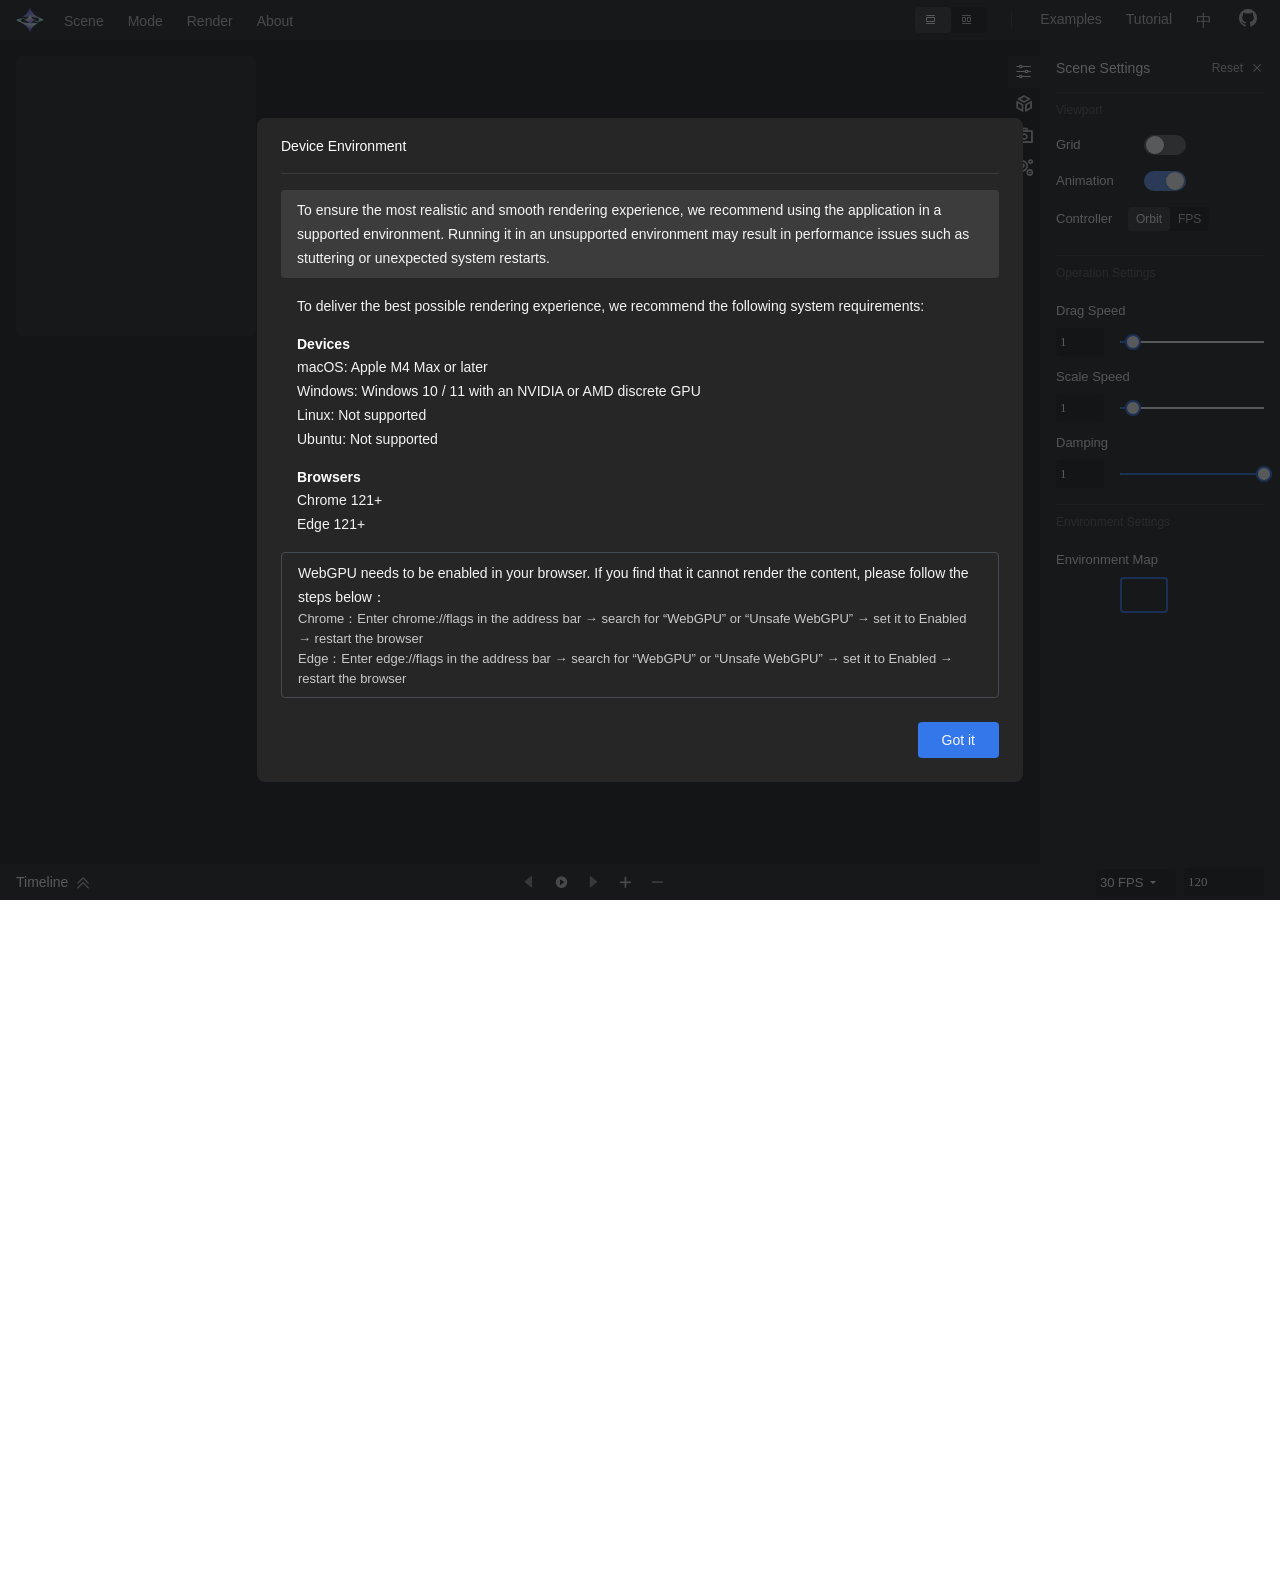
==== docs/index.html @ 37a25904 "260428,代码上传" ====
<!DOCTYPE html>
<html lang="en" style="font-size:16px;">

<head>
    <meta charset="UTF-8">
    <meta name="viewport" content="width=device-width, initial-scale=1.0">
    <title>Visionary</title>
    <!-- Bootstrap CSS -->
    <!-- <link href="https://cdn.jsdelivr.net/npm/bootstrap@5.3.0/dist/css/bootstrap.min.css" rel="stylesheet"> -->
    <link href="./libs/bootstrap/bootstrap.min.css" rel="stylesheet">

    <!-- 自定义主题样式 -->

    <!-- 响应式布局样式 -->
    <!-- 模态框样式 -->
    <!-- 示例场景视频样式 -->
    <link rel="stylesheet" href="./styles/demoview.css">
    <!-- 图标字体 -->
    <!-- <link rel="stylesheet" href="/fonts/icons.css"> -->
  <script type="module" crossorigin src="./assets/main-soQrGwt-.js"></script>
  <link rel="modulepreload" crossorigin href="./assets/main-BiEj8QvL.js">
  <link rel="modulepreload" crossorigin href="./assets/vendor-i18next-Lgj2Bm8L.js">
  <link rel="modulepreload" crossorigin href="./assets/vendor-i18next-browser-languagedetector-OJKzRF51.js">
  <link rel="modulepreload" crossorigin href="./assets/vendor--simonwep-pickr-B0ADQR8N.js">
  <link rel="modulepreload" crossorigin href="./assets/vendor-jszip-C9JMEnB-.js">
  <link rel="modulepreload" crossorigin href="./assets/three-DK2m896m.js">
  <link rel="modulepreload" crossorigin href="./assets/vendor-onnxruntime-web-DpEzweEQ.js">
  <link rel="modulepreload" crossorigin href="./assets/vendor-gl-matrix-Bfae2N03.js">
  <link rel="modulepreload" crossorigin href="./assets/vendor-fflate-BJlM68iN.js">
  <link rel="modulepreload" crossorigin href="./assets/vendor-mp4-muxer-DaZBAdSD.js">
  <link rel="modulepreload" crossorigin href="./assets/visionary-core-FnjL8dgd.js">
  <link rel="modulepreload" crossorigin href="./assets/visionary-controllers-DXduVblJ.js">
  <link rel="modulepreload" crossorigin href="./assets/ui-controls-C27tNExv.js">
  <link rel="stylesheet" crossorigin href="./assets/main-Bc1Bk7qH.css">
  <link rel="stylesheet" crossorigin href="./assets/ui-controls-Z1EZlXmG.css">
  <link rel="stylesheet" crossorigin href="./assets/vendor--simonwep-pickr-BWwpMGpr.css">
</head>

<!-- Google tag (gtag.js) -->
<script async src="https://www.googletagmanager.com/gtag/js?id=G-CPRQ43V3Q8"></script>
<script>
    window.dataLayer = window.dataLayer || [];
    function gtag() { dataLayer.push(arguments); }
    gtag('js', new Date());

    gtag('config', 'G-CPRQ43V3Q8');
</script>

<body>
    <div id="visionaryEditorContainer">
        <div class="app-container-wrapper">
            <div class="app-container" id="mainAppContainer">
                <!-- 工具栏 -->
                <div class="toolbar">
                    <div class="toolbar-left">
                        <div class="toolbar-brand">
                            <a href="#" class="homepage-link">
                                <img src="data:image/svg+xml,%3csvg%20width='28'%20height='28'%20viewBox='0%200%2028%2028'%20fill='none'%20xmlns='http://www.w3.org/2000/svg'%3e%3cg%20clip-path='url(%23clip0_380_3463)'%3e%3cmask%20id='mask0_380_3463'%20style='mask-type:alpha'%20maskUnits='userSpaceOnUse'%20x='7'%20y='13'%20width='14'%20height='8'%3e%3crect%20x='7.38965'%20y='13.8922'%20width='13.23'%20height='6.615'%20fill='%23D9D9D9'/%3e%3c/mask%3e%3cg%20mask='url(%23mask0_380_3463)'%3e%3cpath%20d='M7.38977%2013.8919C11.043%2013.8919%2014.0045%2010.9303%2014.0047%207.2771C14.0047%2010.9303%2016.9664%2013.8919%2020.6196%2013.892C16.9663%2013.892%2014.0046%2016.8536%2014.0046%2020.507C14.0046%2016.8536%2011.043%2013.8921%207.38965%2013.8921L7.38977%2013.8919Z'%20fill='url(%23paint0_linear_380_3463)'/%3e%3c/g%3e%3cpath%20d='M13.9945%201.03918C13.9942%201.0421%2013.5746%204.4808%2010.1559%207.89955C8.46531%209.59013%206.59007%2010.7266%205.12598%2011.4439C7.05143%2011.0422%209.54949%2010.7995%2012.2793%2010.7995C18.3682%2010.7995%2023.3042%2012.0061%2023.3043%2013.4945C23.3043%2014.9166%2018.7982%2016.0813%2013.0858%2016.1822C13.3861%2016.1859%2013.6891%2016.188%2013.9943%2016.188C21.4364%2016.188%2027.4694%2015.091%2027.4694%2013.7379C27.4693%2013.1961%2026.4518%2012.8604%2024.8638%2012.2898C23.2134%2011.6967%2020.493%2010.5596%2017.833%207.89955C14.4174%204.48399%2013.9957%201.04851%2013.9945%201.03918Z'%20fill='url(%23paint1_linear_380_3463)'/%3e%3cpath%20d='M14.0042%2026.9599C14.0046%2026.957%2014.4241%2023.5183%2017.8428%2020.0996C19.5334%2018.409%2021.4087%2017.2726%2022.8728%2016.5552C20.9473%2016.9569%2018.4492%2017.1996%2015.7194%2017.1996C9.63057%2017.1997%204.69453%2015.993%204.69444%2014.5046C4.69448%2013.0825%209.20052%2011.9179%2014.9129%2011.8169C14.6127%2011.8133%2014.3097%2011.8112%2014.0044%2011.8112C6.56237%2011.8112%200.529303%2012.9081%200.529297%2014.2612C0.529462%2014.803%201.54559%2015.1425%203.13494%2015.7093C4.82635%2016.3126%207.50574%2017.4396%2010.1658%2020.0996C13.5813%2023.5151%2014.0031%2026.9506%2014.0042%2026.9599Z'%20fill='url(%23paint2_linear_380_3463)'/%3e%3cmask%20id='mask1_380_3463'%20style='mask-type:alpha'%20maskUnits='userSpaceOnUse'%20x='7'%20y='7'%20width='14'%20height='7'%3e%3crect%20x='7.38965'%20y='7.27704'%20width='13.23'%20height='6.615'%20fill='%23D9D9D9'/%3e%3c/mask%3e%3cg%20mask='url(%23mask1_380_3463)'%3e%3cpath%20d='M7.38977%2013.8918C11.043%2013.8918%2014.0045%2010.9303%2014.0047%207.27704C14.0047%2010.9303%2016.9664%2013.8918%2020.6196%2013.8919C16.9663%2013.8919%2014.0046%2016.8536%2014.0046%2020.5069C14.0046%2016.8536%2011.043%2013.892%207.38965%2013.8921L7.38977%2013.8918Z'%20fill='url(%23paint3_linear_380_3463)'/%3e%3c/g%3e%3c/g%3e%3cdefs%3e%3clinearGradient%20id='paint0_linear_380_3463'%20x1='11.4258'%20y1='8.55091'%20x2='14.1232'%20y2='17.474'%20gradientUnits='userSpaceOnUse'%3e%3cstop%20stop-color='%23D7FFFA'/%3e%3cstop%20offset='0.4'%20stop-color='white'/%3e%3cstop%20offset='1'%20stop-color='%23796BFF'/%3e%3c/linearGradient%3e%3clinearGradient%20id='paint1_linear_380_3463'%20x1='22.458'%20y1='19.4833'%20x2='11.0246'%20y2='4.72494'%20gradientUnits='userSpaceOnUse'%3e%3cstop%20offset='0.0317757'%20stop-color='%2346FFE9'/%3e%3cstop%20offset='0.23459'%20stop-color='%23D7FFFA'/%3e%3cstop%20offset='1'%20stop-color='%23796BFF'/%3e%3c/linearGradient%3e%3clinearGradient%20id='paint2_linear_380_3463'%20x1='16.3332'%20y1='12.3666'%20x2='14.1748'%20y2='23.625'%20gradientUnits='userSpaceOnUse'%3e%3cstop%20offset='0.0317757'%20stop-color='%2346FFE9'/%3e%3cstop%20offset='0.511254'%20stop-color='%23D7FFFA'/%3e%3cstop%20offset='1'%20stop-color='%23796BFF'/%3e%3c/linearGradient%3e%3clinearGradient%20id='paint3_linear_380_3463'%20x1='11.4258'%20y1='8.55085'%20x2='14.1232'%20y2='17.4739'%20gradientUnits='userSpaceOnUse'%3e%3cstop%20stop-color='%23D7FFFA'/%3e%3cstop%20offset='0.4'%20stop-color='white'/%3e%3cstop%20offset='1'%20stop-color='%23796BFF'/%3e%3c/linearGradient%3e%3cclipPath%20id='clip0_380_3463'%3e%3crect%20width='28'%20height='28'%20fill='white'/%3e%3c/clipPath%3e%3c/defs%3e%3c/svg%3e" alt="Visionary Editor" class="toolbar-logo">
                            </a>
                        </div>
                        <div class="toolbar-nav" id="toolbar-nav-tools"></div>
                    </div>
                    <div class="toolbar-right">
                        <!-- <div id="langController"></div> -->
                        <div id="viewWindowController"></div>
                        <div class="toolbar-nav" id="toolbar-right-nav-tools"></div>
                    </div>
                </div>


                <!-- 主内容区域 -->
                <div class="main-content">
                    <!-- 左侧主容器 -->
                    <div class="main-container">
                        <div class="main-container-body" id="mainViewContainer"></div>
                    </div>

                    <!-- 右侧工具容器 -->
                    <div class="tool-container active" id="rightPanelToolsBar">
                        <div class="tool-container-body" id="rightPanelTools"></div>
                    </div>
                </div>


                <div class="main-footer" id="mainFooterContainer">
                    <div id="timelinePanelTools"></div>
                </div>
            </div>
        </div>

        <!-- 主题切换器容器 -->
        <div class="theme-switcher">
            <div id="themeSelector" style="display: none;"></div>
        </div>


        <!-- 图片设置模态框 -->
        <div class="vision-modal-overlay" id="imgSettingsModal">
            <div class="vision-modal-dialog vision-img-modal-dialog">
                <div class="vision-modal-content">
                    <div class="vision-modal-header">
                        <h5 class="vision-modal-title" data-i18n="modal.imageSettings.title">图像设置</h5>
                    </div>
                    <div class="vision-modal-body">
                        <div class="vision-img-settings-content">
                            <div class="vision-img-settings-item vision-form-value-item">
                                <label class="vision-img-settings-label"
                                    data-i18n="modal.imageSettings.resolution">分辨率</label>
                                <div class="vision-img-resolution-inputs">
                                    <div class="numeric-inputui-container panel-setting-item flex-direction-column">
                                        <div class="numeric-input-controls">
                                            <div class="numeric-input-container">
                                                <input class="form-control" type="number" id="imgResolutionWidth"
                                                    min="1" value="1920" placeholder="">
                                            </div>
                                        </div>
                                    </div>
                                    <div class="vision-img-resolution-separator">×</div>
                                    <div class="numeric-inputui-container panel-setting-item flex-direction-column">
                                        <div class="numeric-input-controls">
                                            <div class="numeric-input-container">
                                                <input class="form-control" type="number" id="imgResolutionHeight"
                                                    min="1" value="1080" placeholder="">
                                            </div>
                                        </div>
                                    </div>
                                </div>
                            </div>
                            <div class="vision-img-settings-item vision-form-value-item" id="imgSettingsViewWindow">
                                <label class="vision-img-settings-label"
                                    data-i18n="modal.imageSettings.viewWindow">视窗设置</label>
                                <div class="vision-img-resolution-inputs">
                                    <div class="vision-img-view-option-item" data-value="left">
                                        <div class="vision-img-view-option-radio">
                                            <div class="vision-img-view-radio-circle"></div>
                                        </div>
                                        <span class="vision-img-view-option-label"
                                            data-i18n="modal.imageSettings.left">左</span>
                                    </div>
                                    <div class="vision-img-view-option-item" data-value="right">
                                        <div class="vision-img-view-option-radio">
                                            <div class="vision-img-view-radio-circle"></div>
                                        </div>
                                        <span class="vision-img-view-option-label">右</span>
                                    </div>
                                </div>
                            </div>
                            <div
                                class="vision-img-settings-item vision-form-value-item vision-switch-container panel-setting-item vision-switch-md vision-switch-primary vision-switch-label-left">
                                <div class="vision-twoline-settings-label">
                                    <div class="vision-twoline-settings-title"
                                        data-i18n="modal.imageSettings.enableLineDrawing">
                                        启用风格化</div>
                                    <div class="vision-twoline-settings-subtitle"
                                        data-i18n="modal.imageSettings.lineDrawing">线描</div>
                                </div>

                                <div class="vision-switch-wrapper panel-setting-item-content">
                                    <input class="vision-switch-input" type="checkbox" id="image-linedrawing-control">
                                    <div class="vision-switch">
                                        <div class="vision-switch-slider">
                                            <div class="vision-switch-thumb"></div>
                                        </div>
                                    </div>
                                </div>
                            </div>
                        </div>
                    </div>
                    <div class="vision-modal-footer">
                        <button type="button" class="vision-btn vision-btn-cancel" id="imgSettingsCancel"
                            data-i18n="buttons.cancel">取消</button>
                        <button type="button" class="vision-btn vision-btn-confirm tracking-button"
                            data-event-category="click" data-event-label="exportImage" id="imgSettingsConfirm"
                            data-i18n="buttons.confirm">确定</button>
                    </div>
                </div>
            </div>
        </div>

        <!-- 视频设置模态框 -->
        <div class="vision-modal-overlay" id="videoSettingsModal">
            <div class="vision-modal-dialog vision-video-modal-dialog">
                <div class="vision-modal-content vision-video-modal-content">
                    <div class="vision-modal-header">
                        <h5 class="vision-modal-title" data-i18n="modal.videoSettings.title">视频设置</h5>
                    </div>
                    <div class="vision-modal-body">
                        <div class="vision-video-settings-content">
                            <div class="vision-video-settings-item vision-form-value-item">
                                <label class="vision-video-settings-label"
                                    data-i18n="modal.videoSettings.resolution">分辨率</label>
                                <div class="vision-video-select-wrapper">
                                    <div class="vision-select-container">
                                        <div class="dropdown w100">
                                            <button
                                                class="btn btn-secondary dropdown-toggle vision-dropdown-toggle w100"
                                                type="button" id="videoResolutionButton" data-bs-toggle="dropdown"
                                                aria-expanded="false">1920 x 1080
                                            </button>
                                            <ul class="dropdown-menu vision-dropdown-menu w100"
                                                id="videoResolutionListDom" aria-labelledby="videoResolutionButton">
                                                <li><a class="dropdown-item vision-dropdown-item" href="#"
                                                        data-value="value960">960 x 540</a></li>
                                                <li><a class="dropdown-item vision-dropdown-item" href="#"
                                                        data-value="value1280">1280 x 720</a></li>
                                                <li><a class="dropdown-item vision-dropdown-item active" href="#"
                                                        data-value="value1920">1920 x 1080</a></li>
                                                <li><a class="dropdown-item vision-dropdown-item" href="#"
                                                        data-value="value2560">2560 x 1440</a></li>
                                                <li><a class="dropdown-item vision-dropdown-item" href="#"
                                                        data-value="value3840">3840 x 2160</a></li>
                                            </ul>
                                        </div>
                                    </div>
                                </div>

                            </div>
                            <div class="vision-video-settings-item vision-form-value-item">
                                <label class="vision-video-settings-label"
                                    data-i18n="modal.videoSettings.bitrate">比特率</label>
                                <div class="vision-video-select-wrapper">
                                    <div class="vision-select-container">
                                        <div class="dropdown w100">
                                            <button
                                                class="btn btn-secondary dropdown-toggle vision-dropdown-toggle w100"
                                                type="button" id="videoBitrateButton" data-bs-toggle="dropdown"
                                                aria-expanded="false" data-i18n="modal.videoSettings.high">高
                                            </button>
                                            <ul class="dropdown-menu vision-dropdown-menu w100" id="videoBitrateListDom"
                                                aria-labelledby="videoBitrateButton">
                                                <li><a class="dropdown-item vision-dropdown-item active" href="#"
                                                        data-value="high" data-i18n="modal.videoSettings.high">高</a>
                                                </li>
                                                <li><a class="dropdown-item vision-dropdown-item" href="#"
                                                        data-value="medium" data-i18n="modal.videoSettings.medium">中</a>
                                                </li>
                                                <li><a class="dropdown-item vision-dropdown-item" href="#"
                                                        data-value="low" data-i18n="modal.videoSettings.low">低</a></li>
                                            </ul>
                                        </div>
                                    </div>
                                </div>
                            </div>
                            <div class="vision-img-settings-item vision-form-value-item" id="videoSettingsViewWindow">
                                <label class="vision-img-settings-label"
                                    data-i18n="modal.videoSettings.viewWindow">视窗设置</label>
                                <div class="vision-img-resolution-inputs">
                                    <div class="vision-img-view-option-item" data-value="left">
                                        <div class="vision-img-view-option-radio">
                                            <div class="vision-img-view-radio-circle"></div>
                                        </div>
                                        <span class="vision-img-view-option-label"
                                            data-i18n="modal.videoSettings.left">左</span>
                                    </div>
                                    <div class="vision-img-view-option-item" data-value="right">
                                        <div class="vision-img-view-option-radio">
                                            <div class="vision-img-view-radio-circle"></div>
                                        </div>
                                        <span class="vision-img-view-option-label"
                                            data-i18n="modal.videoSettings.right">右</span>
                                    </div>
                                </div>
                            </div>
                            <div
                                class="vision-video-settings-item vision-form-value-item vision-switch-container panel-setting-item vision-switch-md vision-switch-primary vision-switch-label-left">
                                <!-- <label class="vision-video-settings-label vision-switch-label panel-setting-item-label">enableLineDrawing</label> -->
                                <div class="vision-twoline-settings-label">
                                    <label class="vision-twoline-settings-title"
                                        data-i18n="modal.videoSettings.enableLineDrawing">
                                        启用风格化</label>
                                    <label class="vision-twoline-settings-subtitle"
                                        data-i18n="modal.videoSettings.lineDrawing">线描</label>
                                </div>
                                <div class="vision-switch-wrapper panel-setting-item-content">
                                    <input class="vision-switch-input" type="checkbox" id="video-linedrawing-control">
                                    <div class="vision-switch">
                                        <div class="vision-switch-slider">
                                            <div class="vision-switch-thumb"></div>
                                        </div>
                                    </div>
                                </div>
                            </div>
                        </div>
                    </div>
                    <div class="vision-modal-footer">
                        <button type="button" class="vision-btn vision-btn-cancel" id="videoSettingsCancel"
                            data-i18n="buttons.cancel">取消</button>
                        <button type="button" class="vision-btn vision-btn-confirm tracking-button"
                            data-event-category="click" data-event-label="ExportVideo" id="videoSettingsConfirm"
                            data-i18n="buttons.confirm">确定</button>
                    </div>
                </div>
            </div>
        </div>

        <!-- Marble模型生成设置模态框 -->
        <div class="vision-modal-overlay" id="marbleImportModal">
            <div class="vision-modal-dialog vision-marble-import-modal-dialog">
                <div class="vision-modal-content vision-marble-import-content">
                    <div class="vision-modal-header">
                        <h5 class="vision-modal-title" data-i18n="modal.marbleImport.title">Marble模型生成设置</h5>
                    </div>
                    <div class="vision-modal-body">
                        <div class="marble-import-content">
                            <!-- API Key -->
                            <div class="vision-form-value-item border-bottom-item">
                                <label class="vision-marble-import-label"><span
                                        data-i18n="modal.marbleImport.formKey">API Key</span><span
                                        class="vision-marble-import-label-required" aria-hidden="true">*</span></label>
                                <div class="marble-import-item-formvalue">
                                    <div class="panel-setting-item flex-direction-column">
                                        <div class="marble-key-input-wrapper">
                                            <div class="marble-key-input-container">
                                                <input class="form-control marble-key-input" type="password"
                                                id="marbleImportFormKeyInput"
                                                data-i18n-placeholder="modal.marbleImport.formKeyPlaceholder">
                                                
                                            </div>
                                            <button type="button" class="marble-key-toggle-btn"
                                                data-target-input="marbleImportFormKeyInput" aria-label="Toggle API Key visibility"
                                                title="Show/Hide API Key">
                                                <i class="icon iconfont icon-show-annotation"></i>
                                            </button>
                                        </div>
                                    </div>
                                </div>
                            </div>
                            <!-- 模型名称 -->
                            <div class="vision-form-value-item">
                                <label class="vision-marble-import-label"><span
                                        data-i18n="modal.marbleImport.name">Model Name</span><span
                                        class="vision-marble-import-label-required" aria-hidden="true">*</span></label>
                                <div class="marble-import-item-formvalue">
                                    <div class="panel-setting-item flex-direction-column">
                                        <input class="form-control" type="text" id="marbleImportNameInput"
                                            data-i18n-placeholder="modal.marbleImport.namePlaceholder">
                                    </div>
                                </div>
                            </div>
                            <!-- 模型类型 -->
                            <div class="vision-form-value-item">
                                <label class="vision-marble-import-label"><span
                                        data-i18n="modal.marbleImport.modelType">Model Type</span><span
                                        class="vision-marble-import-label-required" aria-hidden="true">*</span></label>
                                <div class="marble-import-item-formvalue">
                                    <div class="panel-setting-item flex-direction-column">
                                        <div class="dropdown w100 marble-import-model-type-dropdown">
                                            <button class="btn btn-secondary dropdown-toggle vision-dropdown-toggle w100 marble-import-model-type-toggle"
                                                type="button" id="marbleImportModelTypeButton" data-bs-toggle="dropdown"
                                                aria-expanded="false" data-i18n="modal.marbleImport.modelTypePlaceholder">请选择模型类型</button>
                                            <ul class="dropdown-menu vision-dropdown-menu w100" id="marbleImportModelTypeListDom"
                                                aria-labelledby="marbleImportModelTypeButton">
                                                <li><a class="dropdown-item vision-dropdown-item" href="#" data-value="marble-1.1-plus">marble-1.1-plus</a></li>
                                                <li><a class="dropdown-item vision-dropdown-item" href="#" data-value="marble-1.1">marble-1.1</a></li>
                                                <!-- <li><a class="dropdown-item vision-dropdown-item" href="#" data-value="Marble 1.1-plus">Marble 1.1-plus</a></li> -->
                                                <li><a class="dropdown-item vision-dropdown-item" href="#" data-value="marble-1.0">marble-1.0</a></li>
                                                <li><a class="dropdown-item vision-dropdown-item" href="#" data-value="marble-1.0-draft">marble-1.0-draft</a></li>
                                                <!-- <li><a class="dropdown-item vision-dropdown-item" href="#" data-value="Marble 0.1-mini">Marble 0.1-mini</a></li> -->
                                                <!-- <li><a class="dropdown-item vision-dropdown-item" href="#" data-value="Marble 0.1-plus">Marble 0.1-plus</a></li> -->
                                            </ul>
                                        </div>
                                        <select class="marble-import-model-type-select-hidden" id="marbleImportModelTypeSelect" data-i18n-placeholder="modal.marbleImport.modelTypePlaceholder">
                                            <option value=""> </option>
                                            <option value="marble-1.0-draft">marble-1.0-draft</option>
                                            <option value="marble-1.0">marble-1.0</option>
                                            <option value="marble-1.1">marble-1.1</option>
                                            <option value="marble-1.1-plus">marble-1.1-plus</option>
                                            <!-- <option value="Marble 0.1-mini">Marble 0.1-mini</option>
                                            <option value="Marble 0.1-plus">Marble 0.1-plus</option>
                                            <option value="Marble 1.1-plus">Marble 1.1-plus</option> -->
                                        </select>
                                    </div>
                                </div>
                            </div>
                            <!-- media assets图片/视频上传区域 -->
                            <div class="vision-form-value-item">
                                <div class="marble-import-item-formvalue">
                                    <div class="panel-setting-item marble-import-media-uploader" id="marbleImportMediaUploadDom">
                                        <div id="marbleImportMediaDom" class="marble-import-media-upload-dom">
                                            <div class="marble-import-media-upload-icon">
                                                <i class="icon iconfont icon-UploadingOutlined"></i>
                                            </div>
                                            <div class="marble-import-media-upload-text" data-i18n="modal.marbleImport.mediasNotice">上传一个模型、图像/多张图片</div>
                                        </div>
                                    </div>
                                    <div class="panel-setting-item marble-import-media-list-container" id="marbleImportMediaListDom">
                                        <div class="vision-media-list" id="marbleImportMediaList"></div>
                                        <div>
                                            <button class="vision-btn vision-btn-primary marble-import-upload-btn" id="marbleImportUploadBtn">
                                                <i class="icon iconfont icon-PlusOutlined"></i></button>
                                        </div>
                                    </div>
                                </div>
                            </div>
                            <!-- 模型文本提示 -->
                            <div class="vision-form-value-item">
                                <div class="marble-import-item-formvalue">
                                    <div class="panel-setting-item flex-direction-column position-relative">
                                        <textarea class="form-control prompt-textarea-control"
                                            id="marbleImportTextPromptInput" rows="3"
                                            data-i18n-placeholder="modal.marbleImport.textPromptPlaceholder"></textarea>
                                        <div class="marble-import-auto-text-row position-absolute">
                                            <input type="checkbox" id="marbleAutoTextCheckbox"
                                                class="marble-import-auto-text-checkbox" checked>
                                            <label for="marbleAutoTextCheckbox" class="marble-import-auto-text-label"
                                                data-i18n="modal.marbleImport.autoAdjustText">自动调整文本</label>
                                            <span class="marble-import-info-tooltip"
                                                data-i18n-title="modal.marbleImport.autoAdjustTextTooltip">
                                                <i class="icon iconfont icon-InfoCircleOutlined"></i>
                                            </span>
                                        </div>
                                    </div>
                                </div>
                            </div>
                        </div>
                    </div>
                    <div class="vision-modal-footer">
                        <button type="button" class="vision-btn vision-btn-cancel" id="marbleImportCancel"
                            data-i18n="buttons.cancel">取消</button>
                        <button type="button" class="vision-btn vision-btn-confirm tracking-button"
                            data-event-category="click" id="marbleImportConfirm" data-i18n="buttons.generate">生成</button>
                    </div>
                </div>
            </div>
        </div>
        <!-- 浏览Marble模型生成历史模态框 -->
        <div class="vision-modal-overlay" id="marbleModelListModal">
            <div class="vision-modal-dialog vision-marble-import-modal-dialog">
                <div class="vision-modal-content vision-marble-import-content">
                    <div class="vision-modal-header">
                        <h5 class="vision-modal-title" data-i18n="modal.marbleImport.history.title">Marble模型生成历史</h5>
                    </div>
                    <div class="vision-modal-body">
                        <div class="marble-import-content">
                            <div class="vision-form-value-item">
                                <label class="vision-marble-import-label"><span
                                        data-i18n="modal.marbleImport.formKey">API Key</span><span
                                        class="vision-marble-import-label-required" aria-hidden="true">*</span></label>
                                <div class="marble-import-item-formvalue">
                                    <div class="marble-history-search-row">
                                        <div class="marble-key-input-wrapper marble-history-key-input-wrapper">
                                            <input class="form-control marble-history-search-input marble-key-input"
                                                type="password" id="marbleHistoryFormKeyInput"
                                                data-i18n-placeholder="modal.marbleImport.formKeyPlaceholder">
                                            <button type="button" class="marble-key-toggle-btn"
                                                data-target-input="marbleHistoryFormKeyInput"
                                                aria-label="Toggle API Key visibility" title="Show/Hide API Key">
                                                <i class="icon iconfont icon-show-annotation"></i>
                                            </button>
                                        </div>
                                        <button type="button"
                                            class="vision-btn vision-btn-primary marble-history-search-btn"
                                            id="marbleHistorySearchBtn">
                                            <span class="marble-history-search-btn-label"
                                                data-i18n="modal.marbleImport.search">搜索</span>
                                        </button>
                                    </div>
                                </div>

                            </div>
                            <!-- <hr> -->
                            <div class="marble-history-list-container">
                                <div data-i18n="modal.marbleImport.history.listTitle">模型生成历史</div>
                                <div class="marble-history-list-body" id="marbleHistoryListBody">
                                   
                                </div>
                            </div>

                        </div>
                    </div>
                    <div class="marble-history-list-footer-row"
                        style="display:grid; grid-template-columns: 1fr auto 1fr; align-items:center; width:100%;">
                        <div></div>
                        <div class="marble-history-list-more"
                            style="justify-self:center; display:flex; align-items:center;">
                            <button type="text" class="vision-btn vision-btn-primary"
                                data-i18n="modal.marbleImport.loadMore" id="marbleHistoryLoadMoreBtn">加载更多</button>
                        </div>
                        <div class="vision-modal-footer"
                            style="justify-self:end; width:auto; padding-left:0; padding-right:0;">
                            <button type="button" class="vision-btn vision-btn-cancel" id="marbleModelListCancel"
                                data-i18n="buttons.cancel">取消</button>
                        </div>
                    </div>
                </div>
            </div>
        </div>
        <!-- 示例场景模态框 -->
        <div class="vision-modal-overlay" id="demoViewModal">
            <div class="vision-modal-dialog vision-demoview-modal-dialog">
                <div class="vision-modal-content vision-scene-modal-content">
                    <div class="vision-modal-header vision-scene-modal-header">
                        <h5 class="vision-modal-title vision-scene-modal-title" data-i18n="nav.selectExampleScene">示例场景
                        </h5>
                    </div>
                    <div class="vision-modal-body vision-scene-modal-body">
                        <!-- 选择示例场景区域 -->
                        <div class="vision-scene-section">
                            <div class="vision-scene-image-grid">
                                <div class="vision-scene-image-item">
                                    <!-- <img data-scene="example_scene_1"
                                        src="https://images.unsplash.com/photo-1506905925346-21bda4d32df4?w=400&auto=format&fit=crop"
                                        alt="场景1" /> -->
                                    <video class="carousel-video" muted loop playsinline data-scene="example_scene_1">
                                        <source src="./images/homepage/videos/v1.mp4" type="video/mp4">
                                    </video>
                                </div>
                                <div class="vision-scene-image-item">
                                    <video class="carousel-video" muted loop playsinline data-scene="example_scene_2">
                                        <source src="./images/homepage/videos/v2.mp4" type="video/mp4">
                                    </video>
                                </div>
                                <div class="vision-scene-image-item">
                                    <video class="carousel-video" muted loop playsinline data-scene="example_scene_3">
                                        <source src="./images/homepage/videos/v3.mp4" type="video/mp4">
                                    </video>
                                </div>
                                <div class="vision-scene-image-item">
                                    <video class="carousel-video" muted loop playsinline data-scene="example_scene_4">
                                        <source src="./images/homepage/videos/v4.mp4" type="video/mp4">
                                    </video>
                                </div>
                                <div class="vision-scene-image-item">
                                    <video class="carousel-video" muted loop playsinline data-scene="example_scene_5">
                                        <source src="./images/homepage/videos/v5.mp4" type="video/mp4">
                                    </video>
                                </div>
                                <div class="vision-scene-image-item">
                                    <video class="carousel-video" muted loop playsinline data-scene="example_scene_6">
                                        <source src="./images/homepage/videos/v6.mp4" type="video/mp4">
                                    </video>
                                </div>
                            </div>
                        </div>
                    </div>
                    <div class="modal-footer vision-modal-footer">
                        <button type="button" class="vision-btn vision-btn-cancel" data-role="cancel"
                            id="demoViewCancel" data-i18n="buttons.cancel">取消</button>
                        <button type="button" class="vision-btn vision-btn-confirm" data-role="confirm"
                            id="demoViewConfirm" data-i18n="buttons.confirm">应用</button>
                    </div>
                </div>
            </div>
        </div>

        <!-- 场景模态框 -->
        <div class="vision-modal-overlay" id="sceneModal"
            onclick="if(event.target === this) this.classList.remove('vision-modal-show')">
            <div class="vision-modal-dialog vision-scene-modal-dialog">
                <div class="vision-modal-content vision-scene-modal-content">
                    <div class="vision-modal-header vision-scene-modal-header">
                        <h5 class="vision-modal-title vision-scene-modal-title" data-i18n="nav.scene">场景</h5>
                    </div>
                    <div class="vision-modal-body vision-scene-modal-body">
                        <!-- 新建场景区域 -->
                        <div class="vision-scene-section">
                            <h6 class="vision-scene-section-title" data-i18n="nav.newScene">新建场景</h6>
                            <div class="vision-scene-buttons">
                                <button type="button" class="vision-scene-btn tracking-button" id="newBlankSceneBtn"
                                    data-event-category="click" data-event-label="newBlankScene">
                                    <i class="icon iconfont icon-AddCircleOutlined"></i>
                                    <span data-i18n="nav.newBlankScene">新建空白场景</span>
                                </button>
                                <button type="button" class="vision-scene-btn" id="uploadLocalSceneBtn">
                                    <i class="icon iconfont icon-shangchuan"></i>
                                    <span data-i18n="nav.uploadLocalScene">上传本地场景</span>
                                </button>
                            </div>
                        </div>

                        <!-- 选择示例场景区域 -->
                        <div class="vision-scene-section">
                            <h6 class="vision-scene-section-title" data-i18n="nav.selectExampleScene">选择示例场景</h6>
                            <div class="vision-scene-image-grid">
                                <div class="vision-scene-image-item">
                                    <video class="carousel-video" muted loop playsinline data-scene="example_scene_1">
                                        <source src="./images/homepage/videos/v1.mp4" type="video/mp4">
                                    </video>
                                </div>
                                <div class="vision-scene-image-item">
                                    <video class="carousel-video" muted loop playsinline data-scene="example_scene_2">
                                        <source src="./images/homepage/videos/v2.mp4" type="video/mp4">
                                    </video>
                                </div>
                                <div class="vision-scene-image-item">
                                    <video class="carousel-video" muted loop playsinline data-scene="example_scene_3">
                                        <source src="./images/homepage/videos/v3.mp4" type="video/mp4">
                                    </video>
                                </div>
                                <div class="vision-scene-image-item">
                                    <video class="carousel-video" muted loop playsinline data-scene="example_scene_4">
                                        <source src="./images/homepage/videos/v4.mp4" type="video/mp4">
                                    </video>
                                </div>
                                <div class="vision-scene-image-item">
                                    <video class="carousel-video" muted loop playsinline data-scene="example_scene_5">
                                        <source src="./images/homepage/videos/v5.mp4" type="video/mp4">
                                    </video>
                                </div>
                                <div class="vision-scene-image-item">
                                    <video class="carousel-video" muted loop playsinline data-scene="example_scene_6">
                                        <source src="./images/homepage/videos/v6.mp4" type="video/mp4">
                                    </video>
                                </div>
                            </div>
                        </div>
                    </div>
                </div>
            </div>
        </div>

        <!-- 模型删除确认模态框 -->
        <div class="modal fade vision-modal-bootstrap" id="modelDeleteConfirmModal" tabindex="-1"
            aria-labelledby="modelDeleteConfirmLabel" aria-hidden="true">
            <div class="modal-dialog modal-dialog-centered">
                <div class="modal-content vision-modal-content">
                    <div class="modal-header vision-modal-header">
                        <h5 class="modal-title vision-modal-title" id="modelDeleteConfirmLabel">删除模型</h5>
                        <button type="button" class="btn-close" data-bs-dismiss="modal" aria-label="Close">
                            <i class="icon  iconfont icon-cuowu1 icon-close"></i>
                        </button>
                    </div>
                    <div class="modal-body vision-modal-body">
                        <p class="vision-modal-message" id="modelDeleteConfirmMessage">确定要删除选中的模型吗？此操作不可撤销。</p>
                    </div>
                    <div class="modal-footer vision-modal-footer">
                        <button type="button" class="vision-btn vision-btn-cancel" data-role="cancel"
                            data-i18n="buttons.cancel">取消</button>
                        <button type="button" class="vision-btn vision-btn-confirm" data-role="confirm"
                            data-i18n="buttons.confirm">确认</button>
                    </div>
                </div>
            </div>
        </div>
        <!-- 信息提示模态框 -->
        <div class="modal fade vision-modal-bootstrap" id="modelShowMessageModal" tabindex="-1"
            aria-labelledby="modelShowMessageLabel" aria-hidden="true">
            <div class="modal-dialog modal-dialog-centered">
                <div class="modal-content vision-modal-content">
                    <div class="modal-header vision-modal-header">
                        <h5 class="modal-title vision-modal-title" id="modelShowMessageLabel" data-i18n="modal.title">标题
                        </h5>
                        <button type="button" class="btn-close" data-bs-dismiss="modal" aria-label="Close">
                            <i class="icon  iconfont icon-cuowu1 icon-close"></i>
                        </button>
                    </div>
                    <div class="modal-body vision-modal-body">
                        <p class="vision-modal-message" id="modelShowMessageMessage">消息提醒</p>
                    </div>
                    <div class="modal-footer vision-modal-footer">
                        <button type="button" class="vision-btn vision-btn-confirm" data-role="confirm"
                            data-i18n="buttons.confirm">确认</button>
                    </div>
                </div>
            </div>
        </div>

        <!-- 关于信息提示模态框 -->
        <div class="vision-modal-overlay about-info-modal" id="aboutMessageModal">
            <div class="vision-modal-dialog vision-about-info-modal-dialog">
                <div class="vision-modal-content vision-about-info-modal-content">
                    <div class="modal-header vision-modal-header">
                        <div class="modal-title about-info-title" id="modelShowAboutTitle"
                            data-i18n="modal.about.mainTitle">Visionary
                        </div>
                        <button type="button" class="btn-close" id="aboutMessageCloseBtn">
                            <i class="icon  iconfont icon-cuowu1 icon-close"></i>
                        </button>
                    </div>
                    <div class="modal-body vision-modal-body about-message-body">
                        <div class="vision-modal-message">
                            <div class="about-message-content">
                                <p data-i18n="modal.about.version"></p>
                            </div>
                        </div>
                        <div class="vision-modal-message">
                            <div class="about-message-title" data-i18n="modal.about.title"></div>
                        </div>
                        <div class="vision-modal-message about-message-item">
                            <div class="about-message-content">
                                <p data-i18n="modal.about.message-2.content"></p>
                            </div>
                        </div>
                        <div class="vision-modal-message about-message-item">
                            <div class="about-message-title" data-i18n="modal.about.message-3.title"></div>
                            <div class="about-message-content">
                                <p data-i18n="modal.about.message-3.content.item-1"></p>
                                <p data-i18n="modal.about.message-3.content.item-2"></p>
                                <p data-i18n="modal.about.message-3.content.item-3"></p>
                                <p data-i18n="modal.about.message-3.content.item-4"></p>
                            </div>
                        </div>
                        <div class="vision-modal-message about-message-item">
                            <div class="about-message-title" data-i18n="modal.about.message-4.title"></div>
                            <div class="about-message-content">
                                <p data-i18n="modal.about.message-4.content.item-1"></p>
                                <p data-i18n="modal.about.message-4.content.item-2"></p>
                            </div>
                        </div>
                        <div class="vision-modal-message about-message-item about-message-border-item">
                            <div class="about-message-content">
                                <p data-i18n="modal.about.message-5.content"></p>
                            </div>
                            <div class="about-message-detail">
                                <p data-i18n="modal.about.message-5.detail.item-1">
                                </p>
                                <p data-i18n="modal.about.message-5.detail.item-2">
                                </p>
                            </div>
                        </div>
                    </div>
                </div>
            </div>
        </div>
        <!-- 信息提示 - 设备环境信息 页面打开即加载 -->
        <div class="vision-modal-overlay about-info-modal" id="noticeMessageModal">
            <div class="vision-modal-dialog vision-about-info-modal-dialog">
                <div class="vision-modal-content vision-about-info-modal-content">
                    <div class="modal-header vision-modal-header">
                        <div class="modal-title about-info-title" id="modelShowNoticeTitle"
                            data-i18n="modal.about.title">
                        </div>
                    </div>
                    <div class="modal-body vision-modal-body about-message-body">
                        <div class="vision-modal-message about-message-item about-message-item-1">
                            <div class="about-message-content">
                                <p data-i18n="modal.about.message-1.content" id="noticeMessageContent1"></p>
                            </div>
                        </div>
                        <div class="vision-modal-message about-message-item">
                            <div class="about-message-content">
                                <p data-i18n="modal.about.message-2.content" id="noticeMessageContent2"></p>
                            </div>
                        </div>
                        <div class="vision-modal-message about-message-item">
                            <div class="about-message-title" data-i18n="modal.about.message-3.title"></div>
                            <div class="about-message-content">
                                <p data-i18n="modal.about.message-3.content.item-1" id="noticeMessageContent3Item1"></p>
                                <p data-i18n="modal.about.message-3.content.item-2" id="noticeMessageContent3Item2"></p>
                                <p data-i18n="modal.about.message-3.content.item-3" id="noticeMessageContent3Item3"></p>
                                <p data-i18n="modal.about.message-3.content.item-4" id="noticeMessageContent3Item4"></p>
                            </div>
                        </div>
                        <div class="vision-modal-message about-message-item">
                            <div class="about-message-title" data-i18n="modal.about.message-4.title"></div>
                            <div class="about-message-content">
                                <p data-i18n="modal.about.message-4.content.item-1" id="noticeMessageContent4Item1"></p>
                                <p data-i18n="modal.about.message-4.content.item-2" id="noticeMessageContent4Item2"></p>
                            </div>
                        </div>
                        <div class="vision-modal-message about-message-item about-message-border-item">
                            <div class="about-message-content">
                                <p data-i18n="modal.about.message-5.content" id="noticeMessageContent5"></p>
                            </div>
                            <div class="about-message-detail">
                                <p data-i18n="modal.about.message-5.detail.item-1"
                                    id="noticeMessageContent5DetailItem1">
                                </p>
                                <p data-i18n="modal.about.message-5.detail.item-2"
                                    id="noticeMessageContent5DetailItem2">
                                </p>
                            </div>
                        </div>
                    </div>
                    <div class="modal-footer vision-modal-footer">
                        <div class="vision-checkbox-container">
                            <!-- <input type="checkbox" id="noticeNotShowAgain" class="vision-checkbox-input">
                            <label for="noticeNotShowAgain" class="vision-checkbox-label">以后不再提醒</label> -->
                        </div>
                        <button type="button" class="vision-btn vision-btn-confirm" id="noticeMessageConfirmBtn"
                            data-role="confirm" data-i18n="modal.about.confirm"></button>
                    </div>
                </div>
            </div>
        </div>

        <!-- 退出视窗模态框 -->
        <div class="vision-modal-overlay" id="exitViewModal">
            <div class="vision-modal-dialog vision-exit-view-modal-dialog">
                <div class="vision-modal-content">
                    <div class="vision-modal-header">
                        <h5 class="vision-modal-title" data-i18n="message.exitMultiView.title">退出多视窗</h5>
                    </div>
                    <div class="vision-modal-body">
                        <div class="vision-modal-message">
                            <p data-i18n="message.exitMultiView.warning">切换为单视窗模式后,未被选中的视窗将被关闭,且无法恢复。</p>
                            <p data-i18n="message.exitMultiView.confirm">请确认保留的视窗。</p>
                        </div>
                        <div class="vision-modal-options">
                            <div class="vision-option-item" data-value="left">
                                <div class="vision-option-radio">
                                    <div class="vision-radio-circle"></div>
                                </div>
                                <span class="vision-option-label" data-i18n="option.left">左</span>
                            </div>
                            <div class="vision-option-item" data-value="right">
                                <div class="vision-option-radio">
                                    <div class="vision-radio-circle"></div>
                                </div>
                                <span class="vision-option-label" data-i18n="option.right">右</span>
                            </div>
                        </div>
                    </div>
                    <div class="vision-modal-footer">
                        <button type="button" class="vision-btn vision-btn-cancel" id="visionCancelBtn"
                            data-i18n="buttons.cancel">取消</button>
                        <button type="button" class="vision-btn vision-btn-confirm" id="visionConfirmBtn"
                            data-i18n="buttons.confirm">确认</button>
                    </div>
                </div>
            </div>
        </div>

        <!-- 加载信息模态框 -->
        <div class="vision-modal-overlay vision-modal-show loading-info-modal" id="loadingInfoModal">
            <div class="vision-modal-dialog vision-loading-info-modal-dialog">
                <div class="vision-modal-content vision-loading-info-modal-content">
                    <div class="vision-loading-info-body">
                        <!-- <i class="icon icon-normal vision-loading-icon"></i> -->
                        <p class="vision-loading-icon">
                            <svg xmlns="http://www.w3.org/2000/svg" viewBox="0 0 64 64" fill="none">
                                <path fill-rule="evenodd" clip-rule="evenodd"
                                    d="M28.9529 3.25526C28.9381 5.06785 30.3954 6.54926 32.208 6.56408C38.5368 6.61584 44.619 9.02522 49.2664 13.3216C53.9138 17.6179 56.7926 23.4925 57.3404 29.7979C57.8882 36.1032 56.0656 42.3863 52.2288 47.4198C48.3919 52.4532 42.8164 55.8755 36.5913 57.0179C30.3663 58.1603 23.9389 56.941 18.5648 53.5979C13.1907 50.2549 9.25596 45.0284 7.52917 38.9394C5.80237 32.8505 6.4076 26.3364 9.22663 20.6698C10.034 19.0469 9.37289 17.0768 7.75001 16.2694C6.12712 15.462 4.15701 16.1231 3.34964 17.746C-0.196877 24.875 -0.958305 33.0701 1.21411 40.7304C3.38653 48.3907 8.33673 54.966 15.0977 59.1717C21.8587 63.3775 29.9447 64.9115 37.7762 63.4743C45.6077 62.037 52.6221 57.7316 57.4491 51.3992C62.2761 45.0668 64.569 37.1623 63.8798 29.2297C63.1907 21.2972 59.569 13.9065 53.7222 8.50144C47.8755 3.09638 40.2237 0.0652285 32.2617 0.000112089C30.4491 -0.0147116 28.9677 1.44267 28.9529 3.25526Z"
                                    fill="white" fill-opacity="0.75" />
                            </svg>
                        </p>
                        <p class="vision-loading-text" id="loadingInfoText"></p>
                    </div>
                </div>
            </div>
        </div>

        <!-- 保存场景模态框 -->
        <div class="vision-modal-overlay" id="saveSceneSettingsModal">
            <div class="vision-modal-dialog vision-savescene-modal-dialog">
                <div class="vision-modal-content">
                    <div class="vision-modal-header">
                        <h5 class="vision-modal-title" data-i18n="modal.saveScene.title">选择保存场景路径</h5>
                    </div>
                    <div class="vision-modal-body">
                        <div class="vision-savescene-settings-content">
                            <div class="vision-savescene-settings-item">
                                <label class="vision-savescene-settings-label"
                                    data-i18n="modal.saveScene.folder">文件夹</label>
                                <div class="vision-savescene-folder-wrapper">
                                    <input type="text" class="vision-savescene-folder-input" id="saveSceneFolderInput"
                                        placeholder="请选择保存的文件夹"
                                        data-i18n-placeholder="modal.saveScene.folderPlaceholder">
                                    <button type="button" class="vision-savescene-folder-button"
                                        id="saveSceneFolderButton">
                                        <i class="icon iconfont icon-FolderOutlined"></i>
                                    </button>
                                    <!-- <div class="vision-savescene-folder-icon">
                                        <i class="icon iconfont icon-folder"></i>
                                    </div> -->
                                </div>
                            </div>
                            <div class="vision-savescene-settings-item">
                                <label class="vision-savescene-settings-label"
                                    data-i18n="modal.saveScene.sceneName">场景名称</label>
                                <div class="vision-savescene-folder-wrapper">
                                    <input type="text" class="vision-savescene-folder-input" id="saveSceneNameInput"
                                        placeholder="请输入场景名称"
                                        data-i18n-placeholder="modal.saveScene.sceneNamePlaceholder">
                                </div>
                            </div>
                        </div>
                    </div>
                    <div class="vision-modal-footer">
                        <button type="button" class="vision-btn vision-btn-cancel" id="saveSceneSettingsCancel"
                            data-i18n="buttons.cancel">取消</button>
                        <button type="button" class="vision-btn vision-btn-confirm tracking-button"
                            data-event-category="click" data-event-label="saveScene" id="saveSceneSettingsConfirm"
                            data-i18n="buttons.confirm">确定</button>
                    </div>
                </div>
            </div>
        </div>
    </div>
    <!-- Bootstrap JS -->
    <!-- <script src="https://cdn.jsdelivr.net/npm/bootstrap@5.3.0/dist/js/bootstrap.bundle.min.js"></script> -->
    <script src="./libs/bootstrap/bootstrap.bundle.min.js"></script>
    <script src="./scripts/demoview.js"></script>
    <script src="./scripts/tracking.js"></script>
</body>

</html>
---- docs/styles/demoview.css ----
/* 使 vision-scene-image-item 下的 video 元素适配父容器大小 */
.vision-scene-image-item video {
    width: 100%;
    height: 100%;
    object-fit: cover;
    display: block;
}
---- docs/assets/main-Bc1Bk7qH.css ----
@charset "UTF-8";body,:root{--vision-primary-color: #2e9aff;--vision-primary-hover: #3B3B3B;--vision-primary-light: #262626;--vision-fill-0-color: #FFF;--vision-fill-2-color: #F4F5F9;--vision-bg-color: #020202;--vision-bg-color-white: #ffffff;--vision-bg-secondary: #f8f9fa;--vision-bg-tertiary: #e9ecef;--vision-bg-active-disabled: #4c4c4c;--vision-bg-normal-disabled: #5c5c5c;--vision-bg-hover: #3B3B3B;--vision-bg-light: #262626;--vision-bg-dark: #1B1B1B;--vision-bg-active: #3477EB;--vision-bg-transparent: transparent;--vision-text-color: #212529;--vision-text-secondary: #6c757d;--vision-text-muted: #adb5bd;--vision-text-inverse: #ffffff;--vision-75-text-dark-4-color: rgba(255, 255, 255, .75);--vision-95-text-dark-5-color: rgba(255, 255, 255, .95);--vision-40-text-dark-3-color: rgba(255, 255, 255, .4);--vision-25-text-dark-2-color: rgba(255, 255, 255, .25);--vision-80-text-4-color: rgba(18, 19, 22, .8);--vision-100-text-6-color: rgba(0, 0, 0, 1);--vision-brand-15-color: #3477EB;--vision-border-color: transparent;--vision-border-light: #e9ecef;--vision-border-dark: #adb5bd;--vision-border-dark-1b: #1B1B1B;--vision-border-dark-26: #262626;--vision-border-dark-3b: #3B3B3B;--vision-border-dark-4c: #4C4C4C;--vision-border-dark-49: #494949;--vision-border-dark-52: #525252;--vision-border-dark-5c: #5C5C5C;--vision-border-dark-66: #666666;--vision-border-dark-70: #707070;--vision-border-dark-7a: #7A7A7A;--vision-border-dark-8c: #8C8C8C;--vision-success: #28a745;--vision-success-hover: #218838;--vision-danger: #dc3545;--vision-danger-hover: #c82333;--vision-warning: #ffc107;--vision-info: #17a2b8;--vision-shadow-sm: 0 .125rem .25rem rgba(0, 0, 0, .075);--vision-shadow: 0 .5rem 1rem rgba(0, 0, 0, .15);--vision-shadow-lg: 0 1rem 3rem rgba(0, 0, 0, .175);--vision-full-value: 100%;--vision-half-value: 50%;--vision-quarter-value: 25%;--vision-three-quarter-value: 75%;--vision-one-third-value: 33.33%;--vision-two-thirds-value: 66.66%;--vision-border-radius: .375rem;--vision-border-radius-sm: .25rem;--vision-border-radius-lg: .5rem;--vision-spacing-xs: .25rem;--vision-spacing-sm: .5rem;--vision-spacing-md: 1rem;--vision-spacing-lg: 1.5rem;--vision-spacing-xl: 3rem;--vision-btn-bg: var(--vision-primary-color);--vision-btn-text: var(--vision-text-inverse);--vision-btn-border: var(--vision-primary-color);--vision-btn-hover-bg: var(--vision-primary-hover);--vision-btn-hover-text: var(--vision-text-inverse);--vision-btn-hover-border: var(--vision-primary-hover);--base-width: 1440px;--min-width: 1200px;--scale-factor: 1;--toolbar-height: 2.5rem;--footer-height: 2.25rem;--footer-height-min: 2.25rem;--tool-container-width: 17.5rem;--tool-container-width-min: 2.5rem;--gap: 1.25rem}*{margin:0;padding:0;box-sizing:border-box}html,body{height:100%;overflow-x:hidden;font-family:PingFang SC,Inter,-apple-system,BlinkMacSystemFont,Segoe UI,Roboto,Helvetica Neue,Arial,sans-serif}.app-container-wrapper{width:100%;height:100%;display:flex;overflow-x:auto;overflow-y:hidden}#visionaryEditorContainer{width:100%;height:100%;display:flex;overflow-x:auto;overflow-y:hidden;&.multi-window-app-container{.toolbar-nav-scene-dropdown{pointer-events:none;.dropdown-tab-button{color:var(--vision-25-text-dark-2-color)}.dropdown-tab-container{.dropdown-tab-menu{.dropdown-items-container{.dropdown-item{pointer-events:none}}}}}.vision-split-panel{padding:.5rem;.vision-split-panel-panel{.vision-split-panel-content{border-radius:.5rem}.vision-sceneview-container{border-radius:var(--vision-border-radius)}}}#imgSettingsViewWindow,#videoSettingsViewWindow{display:flex!important;pointer-events:auto!important}}}#imgSettingsViewWindow,#videoSettingsViewWindow{display:none;pointer-events:none}.app-container{min-width:var(--min-width);width:100%;height:100%;display:flex;flex-direction:column;background-color:var(--vision-bg-color);color:var(--vision-text-color)}.toolbar{height:var(--toolbar-height);background-color:var(--vision-bg-light);display:flex;flex-shrink:0;align-items:center;justify-content:space-between;padding:.38rem var(--vision-spacing-md);z-index:9000}.toolbar-left,.toolbar-right{display:flex;align-items:center;gap:var(--vision-spacing-md)}.toolbar-logo{width:1.75rem;height:1.75rem}.toolbar-nav{display:flex;gap:1rem;font-size:.875rem;.toolbar-separator{width:.0625rem;height:1rem;background:var(--vision-bg-hover);margin:auto .5rem}}.toolbar-nav-item{padding:.06rem .25rem}.toolbar-right{display:flex;align-items:center;gap:var(--vision-spacing-md)}#langController{.btn-current-item{display:none}.btn-other-item{background-color:transparent;color:var(--vision-75-text-dark-4-color);border:none;padding:.125rem .25rem 0;transition:all .2s ease}.btn-other-item:hover{background-color:var(--vision-bg-hover);color:var(--vision-95-text-dark-5-color);border:none}}.toolbar-btn{padding:.25rem .75rem;font-size:.75rem;border:.0625rem solid var(--vision-border-color);background-color:var(--vision-bg-color);color:var(--vision-text-color);border-radius:var(--vision-border-radius-sm);cursor:pointer;transition:all .2s ease}.toolbar-btn:hover{background-color:var(--vision-primary-light);border-color:var(--vision-primary-color);color:var(--vision-primary-color)}.toolbar-btn.active{background-color:var(--vision-primary-color);color:var(--vision-text-inverse);border-color:var(--vision-primary-color)}.main-content{flex:1;width:100%;display:flex;overflow:hidden}.main-footer{z-index:6000;flex-shrink:0}.main-container{flex:1;background-color:var(--vision-border-dark-3b);gap:var(--vision-spacing-md);display:flex;flex-direction:column;overflow:hidden;.main-container-body{width:100%;height:100%}}#rightPanelToolsBar{flex-shrink:0;width:var(--tool-container-width-min);&.active{width:var(--tool-container-width)}}.tool-container{flex-shrink:0;width:var(--tool-container-width);background-color:var(--vision-bg-light);border:none;display:flex;flex-direction:column;overflow:hidden;&.active{.vision-tab-container{&.vision-tab-container-left{padding:1rem}}.vision-tab-tool-container{&.vision-tab-tool-container-left{padding:1rem 0rem 1rem .5rem}}}}.tool-container-body{width:100%;height:100%;display:flex;flex-direction:column}.tool-header{padding:var(--vision-spacing-md);border-bottom:1px solid var(--vision-border-color);background-color:var(--vision-bg-secondary)}.tool-title{font-size:1rem;font-weight:600;color:var(--vision-text-color)}.tool-body{flex:1;padding:var(--vision-spacing-md);overflow-y:auto}.tool-section{margin-bottom:var(--vision-spacing-lg)}.tool-section h4{font-size:.875rem;font-weight:600;color:var(--vision-text-color);margin-bottom:var(--vision-spacing-sm)}.tool-group{margin-bottom:var(--vision-spacing-md)}.tool-label{display:block;font-size:.75rem;color:var(--vision-text-secondary);margin-bottom:var(--vision-spacing-xs)}.tool-input{width:100%;padding:.375rem .5rem;font-size:.75rem;border:.0625rem solid var(--vision-border-color);background-color:var(--vision-bg-color);color:var(--vision-text-color);border-radius:var(--vision-border-radius-sm);transition:all .2s ease}.tool-input:focus{outline:none;border-color:var(--vision-primary-color);box-shadow:0 0 0 2px #0d6efd40}.tool-btn{width:100%;padding:.5rem .75rem;font-size:.75rem;border:.0625rem solid var(--vision-border-color);background-color:var(--vision-bg-color);color:var(--vision-text-color);border-radius:var(--vision-border-radius-sm);cursor:pointer;transition:all .2s ease;margin-bottom:var(--vision-spacing-sm)}.tool-btn:hover{background-color:var(--vision-primary-light);border-color:var(--vision-primary-color);color:var(--vision-primary-color)}.tool-btn.primary{background-color:var(--vision-primary-color);color:var(--vision-text-inverse);border-color:var(--vision-primary-color)}.tool-btn.primary:hover{background-color:var(--vision-primary-hover);border-color:var(--vision-primary-hover)}.theme-switcher{display:none;position:fixed;top:3.125rem;right:1.25rem;z-index:1001;background-color:var(--vision-bg-color);border:.0625rem solid var(--vision-border-color);border-radius:var(--vision-border-radius);padding:var(--vision-spacing-sm);box-shadow:var(--vision-shadow)}.theme-switcher select{background-color:var(--vision-bg-color);color:var(--vision-text-color);border:.0625rem solid var(--vision-border-color);border-radius:var(--vision-border-radius-sm);padding:.25rem .5rem;font-size:.75rem}.form-control{background-color:var(--vision-bg-dark);color:var(--vision-95-text-dark-5-color);transition:all .2s ease;border-radius:.25rem;border:none!important;box-shadow:none!important;overflow:hidden;text-overflow:ellipsis;font-family:PingFang SC;font-size:.8125rem;font-style:normal;font-weight:400;line-height:1.25rem}.form-control::-webkit-outer-spin-button,.form-control::-webkit-inner-spin-button{-webkit-appearance:none;appearance:none;margin:0}.form-control[type=number]{-moz-appearance:textfield;appearance:textfield}.form-control:focus{border-color:var(--vision-primary-color);background-color:var(--vision-bg-dark);color:var(--vision-95-text-dark-5-color)}.form-control:disabled{background-color:var(--vision-bg-color)!important;color:var(--vision-40-text-dark-3-color)!important;cursor:default!important}.form-control::placeholder{color:var(--vision-text-muted)}.form-control:hover:not(:disabled):not(:read-only){box-shadow:0 0 0 .1rem #0d6efd1a}::-webkit-scrollbar{width:.375rem}::-webkit-scrollbar-track{background:transparent}::-webkit-scrollbar-thumb{background:var(--vision-border-dark-1b);border-radius:.1875rem}::-webkit-scrollbar-thumb:hover{background:var(--vision-border-dark-1b)}.hidden{display:none!important}.icon{display:inline-block;font-style:normal;font-variant:normal;text-rendering:auto;line-height:1;-webkit-font-smoothing:antialiased;-moz-osx-font-smoothing:grayscale}.icon-spin{animation:icon-spin 1s linear infinite}.icon-pulse{animation:icon-pulse 1s ease-in-out infinite}@keyframes icon-spin{0%{transform:rotate(0)}to{transform:rotate(360deg)}}@keyframes icon-pulse{0%,to{opacity:1}50%{opacity:.5}}.vision-modal-bootstrap.show{z-index:9999!important}.vision-modal-overlay{position:fixed;top:0;left:0;width:100%;height:100%;background-color:#121316b3;display:flex;align-items:center;justify-content:center;z-index:9900;opacity:0;visibility:hidden;transition:opacity .3s ease,visibility .3s ease}.vision-modal-overlay.vision-modal-show{opacity:1;visibility:visible}.vision-modal-overlay.vision-modal-show .vision-loading-icon{animation:vision-loading-spin 3s linear infinite}.vision-modal-dialog{position:relative;width:100%;transform:scale(.9);transition:transform .3s ease}.vision-modal-overlay.vision-modal-show .vision-modal-dialog{transform:scale(1)}.vision-modal-content{position:relative;width:100%;height:100%;background-color:var(--vision-bg-light, #262626);border:none;border-radius:.5rem;outline:0;padding:1rem 1.5rem;display:flex;flex-direction:column;align-items:flex-start;gap:1rem;z-index:9999}.vision-modal-header{flex-shrink:0;font-size:.875rem;font-weight:400;line-height:1.5rem;display:flex;align-items:center;gap:.25rem;align-self:stretch;height:2.5rem;padding-bottom:1rem;color:var(--vision-text-inverse, #ffffff);border-bottom:.0625rem solid var(--vision-border-dark-3b, rgba(255, 255, 255, .1))}.vision-modal-header .btn-close{color:var(--vision-text-inverse, #ffffff);background:transparent;display:flex;border:none!important;box-shadow:none!important}.vision-modal-title{margin:0;font-size:.875rem;font-weight:400;color:var(--vision-text-inverse, #ffffff);line-height:1.5}.vision-modal-body{width:100%;position:relative;flex:1;gap:1rem;display:flex;flex-direction:column;align-items:flex-start}.vision-modal-body .numeric-inputui-container .form-control{border:none!important;box-shadow:none!important;color:var(--vision-text-inverse)}.vision-modal-body .numeric-inputui-container .form-control:focus{background-color:var(--vision-border-dark-1b)}.vision-modal-body .vision-modal-message{color:var(--vision-95-text-dark-5-color);font-size:.875rem;font-style:normal;font-weight:400;line-height:1.5rem}.vision-modal-footer{width:100%;flex-shrink:0;display:flex;align-items:center;justify-content:flex-end;gap:.75rem;padding:.5rem 0;border:none;align-self:stretch}.vision-modal-message p{color:var(--vision-95-text-dark-5-color, rgba(255, 255, 255, .95));font-size:.875rem;font-style:normal;font-weight:400;line-height:1.5rem}.vision-modal-message p:last-child{margin-bottom:0}.vision-modal-options{display:flex;gap:1rem;margin-bottom:1rem}.vision-option-item{position:relative;display:flex;align-items:center;justify-content:center;padding:1.75rem 1.75rem 2.25rem;border:1px solid transparent;cursor:pointer;transition:all .2s ease}.vision-option-item .vision-option-radio{position:absolute;bottom:.5rem;right:.5rem;width:1.25rem;height:1.25rem;display:flex;align-items:center;justify-content:center;background-color:var(--vision-text-inverse, #ffffff);border:2px solid var(--vision-brand-15-color, #3477eb);border-radius:50%}.vision-option-item .vision-option-radio .vision-radio-circle{width:1rem;height:1rem;border-radius:50%}.vision-option-item.vision-option-selected .vision-option-radio .vision-radio-circle{width:.5rem;height:.5rem;transition:all .2s ease;position:relative;background-color:var(--vision-brand-15-color, #3477eb)}.vision-option-radio{position:relative;width:1.25rem;height:1.25rem;display:flex;align-items:center;justify-content:center}.vision-option-label{font-size:1rem;font-weight:400;color:var(--vision-text-inverse, #ffffff);line-height:1.5}.vision-btn{display:flex;height:2.25rem;padding:.1875rem 1.5rem;justify-content:center;align-items:center;gap:.625rem;border-radius:.25rem;background:var(--vision-fill-2-color, #F4F5F9);color:var(--vision-80-text-4-color);text-align:center;font-size:.875rem;font-style:normal;font-weight:400;line-height:1.3125rem;border:none;cursor:pointer;transition:all .2s ease;outline:none}.vision-btn:focus{border:none}.vision-btn-cancel{color:var(--vision-80-text-4-color)}.vision-btn-cancel:hover{color:var(--vision-100-text-6-color)}.vision-btn-confirm{background:var(--vision-brand-15-color);color:var(--vision-95-text-dark-5-color)}.vision-btn-confirm:hover{color:var(--vision-text-inverse)}.vision-btn-confirm:disabled{background:var(--vision-border-dark-3b);color:var(--vision-50-text-dark-3-color);cursor:not-allowed}.vision-switch-container.panel-setting-item{display:flex;align-items:center;gap:1.5rem}.vision-switch-container.panel-setting-item .vision-switch-input{position:absolute;opacity:0;width:0;height:0;pointer-events:none}.vision-switch-container.panel-setting-item .vision-switch{position:relative;display:inline-flex;align-items:center;cursor:pointer;background-color:var(--vision-border-dark-3b);border-radius:2rem;transition:all .3s ease;border:1px solid transparent;width:2.625rem;height:1.25rem}.vision-switch-container.panel-setting-item .vision-switch:hover:not(.disabled):not(.readonly){border-color:transparent}.vision-switch-container.panel-setting-item .vision-switch.checked{background-color:var(--vision-brand-15-color, #3477eb);border-color:transparent}.vision-switch-container.panel-setting-item .vision-switch.checked:hover:not(.disabled):not(.readonly){background-color:var(--vision-brand-15-color);border-color:transparent}.vision-switch-container.panel-setting-item .vision-switch.disabled{opacity:.6;cursor:not-allowed}.vision-switch-container.panel-setting-item .vision-switch-slider{position:relative;width:100%;height:100%;border-radius:inherit}.vision-switch-container.panel-setting-item .vision-switch-slider:before{content:"";position:absolute;top:50%;left:.125rem;transform:translateY(-50%);background-color:var(--vision-text-inverse, #ffffff);border-radius:50%;transition:all .3s ease;box-shadow:0 1px 3px #0003}.vision-switch-container.panel-setting-item .vision-switch.checked .vision-switch-slider:before{left:calc(100% - .125rem);transform:translateY(-50%) translate(-100%)}.vision-switch-container.panel-setting-item .vision-switch-thumb{position:absolute;top:50%;left:.125rem;transform:translateY(-50%);width:100%;height:100%;pointer-events:none}.vision-switch-container .vision-switch-wrapper .vision-switch-slider{background-color:var(--vision-25-text-dark-2-color)}.vision-twoline-settings-label{display:flex;flex-direction:column;align-items:flex-start;gap:0;width:4.625rem;height:2.625rem}.vision-twoline-settings-label .vision-twoline-settings-title{color:var(--vision-95-text-dark-5-color);font-family:PingFang SC,Inter,sans-serif;font-size:.875rem;font-style:normal;font-weight:400;line-height:1.5rem}.vision-twoline-settings-label .vision-twoline-settings-subtitle{color:var(--vision-40-text-dark-3-color);font-family:PingFang SC,Inter,sans-serif;font-size:.75rem;font-style:normal;font-weight:400;line-height:1.125rem}.vision-img-settings-content,.vision-video-settings-content{width:100%}.vision-form-value-item{display:flex;align-items:center;gap:1.5rem}.vision-form-value-item:last-child{margin-bottom:0}.vision-img-settings-item{margin-bottom:1rem}.vision-video-settings-content .vision-video-settings-item{margin-bottom:1.5rem}.vision-img-settings-label,.vision-video-settings-label,.vision-marble-import-label{font-size:.875rem;color:var(--vision-text-inverse, #fff);white-space:nowrap;min-width:4.375rem;width:4.375rem;display:inline-flex;align-items:center;gap:.125rem}.vision-marble-import-label-required{color:var(--vision-danger, #dc3545);font-weight:400;line-height:1;padding-top:.75rem}.vision-img-resolution-inputs{display:flex;align-items:center;gap:.5rem;flex:1}.vision-img-resolution-input{flex:1;max-width:6.25rem;padding:.375rem .5rem;font-size:.875rem;color:var(--vision-text-inverse, #fff);background-color:#ffffff1a;border:1px solid var(--vision-bg-dark-3b);border-radius:.5rem;outline:none;transition:all .2s ease}.vision-img-resolution-input:focus{border-color:var(--vision-primary-color, #0d6efd);background-color:#ffffff26}.vision-img-resolution-input::-webkit-inner-spin-button,.vision-img-resolution-input::-webkit-outer-spin-button{opacity:1}.vision-img-resolution-separator{font-size:.875rem;color:var(--vision-text-inverse, #fff);margin:0 .25rem}.vision-img-view-option-item{position:relative;display:flex;align-items:center;gap:.5rem;padding:.375rem .75rem;border:none!important;border-radius:.25rem;background-color:transparent!important;cursor:pointer;transition:all .2s ease;flex:1;min-width:0}.vision-img-view-option-item:hover{background-color:transparent!important}.vision-img-view-option-item .vision-img-view-option-radio{position:relative;width:1rem;height:1rem;display:flex;align-items:center;justify-content:center;background-color:var(--vision-text-inverse, #ffffff);border:2px solid var(--vision-brand-15-color, #3477eb);border-radius:50%;flex-shrink:0;transition:all .2s ease}.vision-img-view-option-item .vision-img-view-option-radio .vision-img-view-radio-circle{width:0;height:0;border-radius:50%;transition:all .2s ease}.vision-img-view-option-item.vision-img-view-option-selected .vision-img-view-option-radio{border-color:var(--vision-brand-15-color, #3477eb)}.vision-img-view-option-item.vision-img-view-option-selected .vision-img-view-option-radio .vision-img-view-radio-circle{width:.5rem;height:.5rem;background-color:var(--vision-brand-15-color, #3477eb)}.vision-img-view-option-label{font-size:.875rem;font-weight:400;color:var(--vision-95-text-dark-5-color, rgba(255, 255, 255, .95));line-height:1.5;white-space:nowrap}.vision-video-select-wrapper{position:relative;flex:1}.vision-video-select-wrapper .vision-select-control{width:100%;padding-right:2rem;appearance:none;-webkit-appearance:none;-moz-appearance:none;background-color:var(--vision-border-dark-1b)}.vision-video-select-wrapper .vision-select-control:hover{color:var(--vision-text-inverse);border:none}.vision-video-select{width:100%;padding:.5rem 2rem .5rem .75rem;font-size:.875rem;color:var(--vision-95-text-dark-5-color);background-color:var(--vision-border-dark-1b);border:none;border-radius:.5rem;outline:none;cursor:pointer;appearance:none;-webkit-appearance:none;-moz-appearance:none;transition:all .2s ease}.vision-video-select:hover{background-color:var(--vision-border-dark-4c)}.vision-video-select:focus{background-color:var(--vision-border-dark-4c)}.vision-video-select option{background-color:var(--vision-border-dark-1b)}.vision-video-select-wrapper:after{content:"";position:absolute;top:50%;right:1rem;transform:translateY(-50%);width:0;height:0;border-left:.3125rem solid transparent;border-right:.3125rem solid transparent;border-top:.375rem solid #fff;pointer-events:none}.vision-scene-modal-dialog{width:34.5rem;height:27.875rem}.vision-scene-modal-dialog .vision-modal-content{padding:1rem 1rem 1rem 1.5rem}.vision-scene-modal-dialog .vision-modal-content .vision-modal-body{overflow:auto}.vision-demoview-modal-dialog{width:65rem;height:33.3125rem}.vision-demoview-modal-dialog .vision-scene-image-grid{height:23.5rem;gap:1rem;padding:0}.vision-demoview-modal-dialog .vision-scene-image-item{width:20rem;height:11.25rem}.vision-demoview-modal-dialog .vision-scene-image-item.active{border-radius:.25rem;border:2px solid var(--vision-brand-15-color, #3477EB);background:linear-gradient(180deg,var(--vision-border-dark-3b) 0%,var(--vision-border-dark-26) 100%)}#aboutMessageModal,#noticeMessageModal,#aboutMessageModal.vision-modal-overlay,#noticeMessageModal.vision-modal-overlay{z-index:9999!important}#aboutMessageModal .vision-checkbox-label,#noticeMessageModal .vision-checkbox-label{color:var(--vision-fill-0-color)}#aboutMessageModal .vision-modal-footer,#noticeMessageModal .vision-modal-footer{justify-content:space-between}#aboutMessageModal .about-message-body{padding-top:0}#aboutMessageModal .vision-modal-header{padding:1rem 0!important}#aboutMessageModal .modal-body{padding:0 0 1rem!important}.vision-about-info-modal-dialog{display:flex;width:47.875rem;flex-direction:column;align-items:flex-start;gap:1rem}.vision-about-info-modal-dialog .about-info-title{color:var(--vision-fill-0-color);font-feature-settings:"liga" off,"clig" off;font-family:PingFang SC,Inter,sans-serif;font-size:.875rem;font-style:normal;font-weight:400;line-height:1.5rem}.vision-about-info-modal-dialog .about-message-body{display:flex;flex-direction:column;gap:1rem}.vision-about-info-modal-dialog .about-message-body .about-message-item{display:flex;flex-direction:column;padding:0rem 1rem}.vision-about-info-modal-dialog .about-message-body .about-message-item.about-message-item-1{padding:.5rem 1rem;border-radius:4px;background:#ffffff1a;min-height:2.5rem}.vision-about-info-modal-dialog .about-message-body .about-message-item.about-message-border-item{border-radius:.25rem;border:1px solid var(--fill-5, #464A53);padding:.5rem 1rem}.vision-about-info-modal-dialog .about-message-body .about-message-item .about-message-title{color:var(--vision-fill-0-color);font-feature-settings:"liga" off,"clig" off;font-family:PingFang SC,Inter,sans-serif;font-size:.875rem;font-style:normal;font-weight:600;line-height:1.3125rem;min-height:1.3125rem}.vision-about-info-modal-dialog .about-message-body .about-message-item .about-message-content{color:var(--vision-fill-0-color);font-feature-settings:"liga" off,"clig" off;font-family:PingFang SC,Inter,sans-serif;font-size:.875rem;font-style:normal;font-weight:400;line-height:1.5rem}.vision-about-info-modal-dialog .about-message-body .about-message-item .about-message-content p{margin-bottom:0;min-height:1.5rem}.vision-about-info-modal-dialog .about-message-body .about-message-item .about-message-detail p{color:var(--vision-75-text-dark-4-color, rgba(255, 255, 255, .75));font-feature-settings:"liga" off,"clig" off;font-family:PingFang SC,Inter,sans-serif;font-size:.8125rem;font-style:normal;font-weight:400;line-height:1.25rem;margin-bottom:0;min-height:1.5rem}.marble-key-input-container{position:relative;display:flex;width:100%;flex-direction:column;align-items:baseline}.vision-marble-import-modal-dialog{width:45rem}.vision-marble-import-modal-dialog .marble-import-content{width:100%;display:flex;flex-direction:column;gap:1rem}.vision-marble-import-modal-dialog .marble-import-content .vision-form-value-item.border-bottom-item{padding-bottom:1rem;border-bottom:.0625rem solid var(--vision-border-dark-3b, rgba(255, 255, 255, .1))}.vision-marble-import-modal-dialog .marble-import-content .vision-form-value-item .marble-import-auto-text-row{position:absolute;bottom:.5rem;right:.5rem;display:flex;flex-direction:row;align-items:center;align-content:center;flex-wrap:wrap;gap:.375rem;margin-top:.75rem}.vision-marble-import-modal-dialog .marble-import-content .vision-form-value-item .marble-import-auto-text-row .marble-import-info-tooltip{flex-shrink:0;height:1.3125rem;box-sizing:border-box}.vision-marble-import-modal-dialog .marble-import-content .vision-form-value-item .marble-import-auto-text-row .marble-import-info-tooltip .icon{display:inline-flex;align-items:center;justify-content:center;line-height:1;font-size:.875rem;transform:translateY(.0625rem)}.vision-marble-import-modal-dialog .marble-import-content .vision-form-value-item .marble-import-auto-text-checkbox{width:1rem;height:1rem;margin:0;flex-shrink:0;align-self:center;accent-color:var(--vision-brand-15-color, #3477eb);cursor:pointer}.vision-marble-import-modal-dialog .marble-import-content .vision-form-value-item .marble-import-auto-text-label{display:inline-flex;align-items:center;color:var(--vision-75-text-dark-4-color, rgba(255, 255, 255, .75));font-family:PingFang SC;font-size:.875rem;font-style:normal;font-weight:400;line-height:1.3125rem;user-select:none}.vision-marble-import-modal-dialog .marble-import-content .vision-form-value-item .marble-import-info-tooltip{display:inline-flex;align-items:center;justify-content:center;margin:0;padding:0;border:none;background:transparent;color:#ffffff8c;cursor:help;line-height:1;position:relative}.vision-marble-import-modal-dialog .marble-import-content .vision-form-value-item .marble-import-info-tooltip .icon{font-size:.875rem}.vision-marble-import-modal-dialog .marble-import-content .vision-form-value-item .marble-import-info-tooltip:hover{color:#ffffffd9}.vision-marble-import-modal-dialog .marble-import-content .vision-form-value-item .marble-import-info-tooltip:after{content:attr(data-tooltip);position:absolute;left:50%;top:calc(100% + .375rem);transform:translate(-50%) translateY(-.125rem);white-space:nowrap;pointer-events:none;z-index:9999;background:var(--vision-bg-dark);color:var(--vision-text-inverse);padding:.5rem;border-radius:.25rem;font-size:.75rem;line-height:1.2;opacity:0;transition:opacity .15s ease,transform .15s ease}.vision-marble-import-modal-dialog .marble-import-content .vision-form-value-item .marble-import-info-tooltip:before{content:"";position:absolute;left:50%;top:calc(100% + .15rem);transform:translate(-50%);border:.375rem solid transparent;border-bottom-color:var(--vision-bg-dark);z-index:9999;opacity:0;transition:opacity .15s ease;pointer-events:none}.vision-marble-import-modal-dialog .marble-import-content .vision-form-value-item .marble-import-info-tooltip:hover:after,.vision-marble-import-modal-dialog .marble-import-content .vision-form-value-item .marble-import-info-tooltip:hover:before{opacity:1;transform:translate(-50%) translateY(0)}.vision-marble-import-modal-dialog .marble-import-content .vision-form-value-item .marble-import-high-precision-switch-label{color:var(--vision-text-inverse, #fff);font-family:PingFang SC;font-size:.875rem;font-style:normal;font-weight:400;line-height:1.3125rem;display:inline-flex;align-items:center;gap:.25rem;user-select:none}.vision-marble-import-modal-dialog .marble-import-content .vision-form-value-item .marble-import-high-precision-switch-label:hover:not(.disabled){color:var(--vision-text-inverse, #fff)}.vision-marble-import-modal-dialog .marble-import-content .vision-form-value-item .prompt-textarea-control{box-sizing:border-box;width:100%;padding:.5rem;border-radius:.25rem;min-height:6rem;text-align:left;vertical-align:top;white-space:pre-wrap;overflow-wrap:break-word;word-break:break-word;line-height:1.5;resize:vertical}.vision-marble-import-modal-dialog .marble-import-content .marble-import-item-formvalue{width:100%}.vision-marble-import-modal-dialog .marble-import-content .marble-import-item-formvalue .marble-import-model-type-dropdown .marble-import-model-type-toggle{min-height:2rem;padding:.375rem .75rem;border-radius:.25rem;background-color:var(--vision-bg-dark);color:var(--vision-95-text-dark-5-color);text-align:left}.vision-marble-import-modal-dialog .marble-import-content .marble-import-item-formvalue .marble-import-model-type-select-hidden{display:none}.vision-marble-import-modal-dialog .marble-import-content .marble-import-item-formvalue .marble-key-input-wrapper{width:100%;display:flex;align-items:center}.vision-marble-import-modal-dialog .marble-import-content .marble-import-item-formvalue .marble-key-input-wrapper .marble-key-input{border-top-right-radius:0;border-bottom-right-radius:0;border-right:none}.vision-marble-import-modal-dialog .marble-import-content .marble-import-item-formvalue .marble-key-input-wrapper .marble-key-toggle-btn{height:2rem;width:2rem;display:inline-flex;align-items:center;justify-content:center;border:1px solid var(--vision-bg-dark-3b);border-left:none;border-top-right-radius:.25rem;border-bottom-right-radius:.25rem;background-color:var(--vision-bg-dark);color:var(--vision-40-text-dark-3-color);padding:0;cursor:pointer;transition:color .2s ease}.vision-marble-import-modal-dialog .marble-import-content .marble-import-item-formvalue .marble-key-input-wrapper .marble-key-toggle-btn:hover{color:var(--vision-text-inverse, #fff)}.vision-marble-import-modal-dialog .marble-import-content .marble-import-item-formvalue .marble-history-search-row{width:100%;display:flex;align-items:center}.vision-marble-import-modal-dialog .marble-import-content .marble-import-item-formvalue .marble-history-search-input{height:2rem;color:#fff;background-color:var(--vision-bg-dark);border:1px solid var(--vision-bg-dark-3b);border-top-right-radius:0;border-bottom-right-radius:0}.vision-marble-import-modal-dialog .marble-import-content .marble-import-item-formvalue .marble-history-key-input-wrapper{flex:1 1 auto}.vision-marble-import-modal-dialog .marble-import-content .marble-import-item-formvalue .marble-history-key-input-wrapper .marble-key-toggle-btn{border-radius:0}.vision-marble-import-modal-dialog .marble-import-content .marble-import-item-formvalue .marble-history-search-btn{height:2rem;padding:0 .75rem;background-color:var(--vision-bg-dark);color:#fff;border:1px solid var(--vision-bg-dark-3b);border-left:none;border-top-left-radius:0;border-bottom-left-radius:0;margin-left:-1px;white-space:nowrap}.vision-marble-import-modal-dialog .marble-import-content .marble-import-item-formvalue .marble-history-search-btn:disabled{background:var(--vision-border-dark-3b);color:var(--vision-50-text-dark-3-color);cursor:not-allowed}.vision-marble-import-modal-dialog .marble-import-content .marble-import-item-formvalue .marble-history-search-btn-label{padding-left:.5rem;border-left:1px solid #262626}.vision-marble-import-modal-dialog .marble-import-content .marble-import-item-formvalue .marble-key-input-invalid{border:1px solid #ff4d4f!important;box-shadow:0 0 0 .1rem #ff4d4f33!important}.vision-marble-import-modal-dialog .marble-import-content .marble-import-item-formvalue .marble-key-input-error-tip{position:absolute;bottom:-1rem;left:0;color:#ff4d4f;font-size:.75rem;margin-top:.25rem}.vision-marble-import-modal-dialog .marble-import-content .marble-import-item-formvalue .marble-import-media-upload-dom{text-align:center;display:flex;flex-direction:column;align-items:center;justify-content:center;background:var(--vision-bg-dark);color:var(--vision-25-text-dark-2-color, rgba(255, 255, 255, .25));font-family:PingFang SC;font-size:.875rem;font-style:normal;font-weight:400;padding:1rem;gap:.25rem;cursor:pointer;height:6rem}.vision-marble-import-modal-dialog .marble-import-content .marble-import-item-formvalue .marble-import-media-upload-dom:hover{color:var(--vision-text-inverse, #fff)}.vision-marble-import-modal-dialog .marble-import-content .marble-import-item-formvalue .marble-import-media-list-container{display:flex;gap:.75rem;justify-items:center;align-items:center;padding:1rem;background:var(--vision-bg-dark);height:6rem}.vision-marble-import-modal-dialog .marble-import-content .marble-import-item-formvalue .marble-import-media-list-container .marble-import-upload-btn{border-radius:.25rem;border:1px dashed #3B3B3B;background:#1b1b1bb3;display:flex;width:4rem;height:4rem;padding:.5rem;flex-direction:column;justify-content:center;align-items:center;gap:.625rem;cursor:pointer;color:var(--vision-95-text-dark-5-color, rgba(255, 255, 255, .95))}.vision-marble-import-modal-dialog .marble-import-content .marble-import-item-formvalue .marble-import-media-list-container .vision-media-list{display:flex;flex-wrap:nowrap;gap:.75rem}.vision-marble-import-modal-dialog .marble-import-content .marble-import-item-formvalue .marble-import-media-list-container .vision-media-list .marble-import-media-item{position:relative;display:flex;align-items:center;width:4rem;height:4rem;justify-content:center}.vision-marble-import-modal-dialog .marble-import-content .marble-import-item-formvalue .marble-import-media-list-container .vision-media-list .marble-import-media-item .marble-import-media-item-azimuth-select{position:absolute;top:50%;width:3.375rem;height:1.375rem;border-radius:.125rem;color:var(--vision-95-text-dark-5-color, rgba(255, 255, 255, .95));background:var(--vision-border-dark-1b, #1B1B1B);font-size:.75rem;font-style:normal;font-weight:400;line-height:1.125rem;border:none!important;outline:none!important;box-shadow:none!important}.vision-marble-import-modal-dialog .marble-import-content .marble-import-item-formvalue .marble-import-media-list-container .vision-media-list .marble-import-media-item .marble-import-media-item-azimuth-select:hover,.vision-marble-import-modal-dialog .marble-import-content .marble-import-item-formvalue .marble-import-media-list-container .vision-media-list .marble-import-media-item .marble-import-media-item-azimuth-select:focus,.vision-marble-import-modal-dialog .marble-import-content .marble-import-item-formvalue .marble-import-media-list-container .vision-media-list .marble-import-media-item .marble-import-media-item-azimuth-select:focus-visible,.vision-marble-import-modal-dialog .marble-import-content .marble-import-item-formvalue .marble-import-media-list-container .vision-media-list .marble-import-media-item .marble-import-media-item-azimuth-select:active{border:none!important;outline:none!important;box-shadow:none!important}.vision-marble-import-modal-dialog .marble-import-content .marble-import-item-formvalue .marble-import-media-list-container .vision-media-list .marble-import-media-item .marble-import-media-item-img{width:4rem;height:4rem;object-fit:cover}.vision-marble-import-modal-dialog .marble-import-content .marble-import-item-formvalue .marble-import-media-list-container .vision-media-list .marble-import-media-item .marble-import-media-delete{position:absolute;top:-.3rem;right:-.3rem;width:1rem;height:1rem;border-radius:999px;border:none;background:#0009;color:var(--vision-40-text-dark-3-color);line-height:1rem;padding:0;cursor:pointer}.vision-marble-import-modal-dialog .marble-import-content .marble-import-item-formvalue .marble-import-media-list-container .vision-media-list .marble-import-media-item .marble-import-media-delete i.iconfont{font-size:.875rem}.vision-marble-import-modal-dialog .marble-import-content .marble-history-list-container{color:var(--vision-text-inverse, #fff);border-top:.0625rem solid var(--vision-border-dark-3b, rgba(255, 255, 255, .1));padding-top:1rem}.vision-marble-import-modal-dialog .marble-import-content .marble-history-list-body{margin-top:.75rem;display:flex;flex-direction:column;gap:1rem;scrollbar-width:none;-ms-overflow-style:none}.vision-marble-import-modal-dialog .marble-import-content .marble-history-list-body::-webkit-scrollbar{display:none}.vision-marble-import-modal-dialog .marble-import-content .marble-history-list-item{display:flex;gap:1rem;height:4rem;background:var(--vision-border-dark-26, #262626)}.vision-marble-import-modal-dialog .marble-import-content .marble-history-list-item-image{position:relative;width:6.6875rem;height:4rem;aspect-ratio:107/74;border-radius:.375rem;overflow:hidden;background:var(--vision-border-dark-1b, #1B1B1B)}.vision-marble-import-modal-dialog .marble-import-content .marble-history-list-item-image img{width:100%;height:100%;object-fit:cover;display:block}.vision-marble-import-modal-dialog .marble-import-content .marble-history-list-item-image .marble-history-add-btn{position:absolute;left:50%;top:50%;transform:translate(-50%,-50%);height:1.75rem;min-width:3.5rem;padding:.3125rem 1rem;border:none;border-radius:.25rem;background:var(--vision-brand-15-color, #3477EB);color:#fff;font-size:.75rem;font-weight:400;cursor:pointer;opacity:0;visibility:hidden;transition:opacity .2s ease,visibility .2s ease}.vision-marble-import-modal-dialog .marble-import-content .marble-history-list-item-image:hover .marble-history-add-btn{opacity:1;visibility:visible}.vision-marble-import-modal-dialog .marble-import-content .history-item-content{flex:1;min-width:0;display:flex;flex-direction:column}.vision-marble-import-modal-dialog .marble-import-content .history-item-content-header{display:flex;align-items:center;justify-content:space-between;gap:1rem}.vision-marble-import-modal-dialog .marble-import-content .history-item-content-title{color:var(--vision-95-text-dark-5-color);font-size:.875rem;font-weight:600;line-height:1.5rem;min-width:0;overflow:hidden;text-overflow:ellipsis;white-space:nowrap}.vision-marble-import-modal-dialog .marble-import-content .history-item-content-date{color:var(--vision-40-text-dark-3-color);font-size:.8125rem;font-weight:400;line-height:1.25rem;flex-shrink:0}.vision-marble-import-modal-dialog .marble-import-content .history-item-content-description{color:var(--vision-75-text-dark-4-color, rgba(255, 255, 255, .75));font-size:.8125rem;font-weight:700;line-height:1.25rem;display:flex;align-items:center;gap:.5rem;padding-right:.125rem}.vision-marble-import-modal-dialog .marble-import-content .history-item-content-description .history-item-content-description-content{flex:1;min-width:0;overflow:hidden;text-overflow:ellipsis;white-space:normal;display:-webkit-box;-webkit-line-clamp:2;line-clamp:2;-webkit-box-orient:vertical;color:var(--vision-75-text-dark-4-color);font-weight:400}.vision-marble-import-modal-dialog .marble-import-content .history-item-content-description .history-item-content-btns{display:flex;flex-direction:column;align-items:center;gap:.375rem;flex-shrink:0}.vision-marble-import-modal-dialog .marble-import-content .history-item-content-description .marble-history-download-btn,.vision-marble-import-modal-dialog .marble-import-content .history-item-content-description .marble-history-copy-btn{height:.79rem;width:.79rem;border:none!important;background:transparent!important;color:var(--vision-75-text-dark-4-color);font-size:.75rem;cursor:pointer;transition:opacity .2s ease,visibility .2s ease}.vision-marble-import-modal-dialog .marble-import-content .history-item-content-description:hover .history-item-content-btns{opacity:1;visibility:visible}#marbleModelListModal .vision-modal-dialog{max-height:75vh;display:flex;flex-direction:column;min-height:0}#marbleModelListModal .vision-modal-content.vision-marble-import-content{height:auto;max-height:75vh;min-height:0;flex:1 1 auto;overflow:hidden}#marbleModelListModal .vision-modal-body,#marbleModelListModal .marble-import-content{flex:1 1 auto;min-height:0;overflow:hidden;display:flex;flex-direction:column}#marbleModelListModal .marble-history-list-container{flex:1 1 auto;min-height:0;display:flex;flex-direction:column;overflow:hidden}#marbleModelListModal #marbleHistoryListBody{flex:0 1 auto;max-height:100%;min-height:0;overflow-y:auto}#marbleHistoryLoadMoreBtn{background:transparent!important;color:var(--vision-75-text-dark-4-color)!important;font-size:.75rem}.vision-img-modal-dialog{width:21rem}.vision-img-modal-dialog .numeric-input-container{width:5rem}.vision-video-modal-dialog{width:21.875rem}.vision-exit-view-modal-dialog{display:flex;width:27.5rem}.vision-exit-view-modal-dialog .vision-modal-options{width:11.5rem;height:7.25rem;margin:auto;display:flex;padding:.5rem 0;flex-direction:row;justify-content:center;align-items:center;gap:.5rem;border-radius:.25rem;background:var(--vision-border-dark-3b, #3B3B3B)}.vision-exit-view-modal-dialog .vision-modal-options .vision-option-item{flex-shrink:0;width:5rem;height:6.25rem;border-radius:.125rem;background:var(--vision-border-dark-26, #262626);position:relative}.vision-exit-view-modal-dialog .vision-modal-options .vision-option-item .vision-option-selected{border:1px solid var(--vision-brand-15-color, #3477EB);background:var(--vision-border-dark-1b, #1B1B1B)}.vision-exit-view-modal-dialog .vision-modal-options .vision-option-label{color:var(--vision-25-text-dark-2-color, rgba(255, 255, 255, .25));font-size:1.5rem;font-style:normal;font-weight:600;line-height:2.25rem}.vision-savescene-modal-dialog{width:22rem;height:auto;min-height:15rem}.vision-savescene-settings-content{width:100%}.vision-savescene-settings-item{display:flex;align-items:center;gap:1.5rem;margin-bottom:1rem}.vision-savescene-settings-item:last-child{margin-bottom:0}.vision-savescene-settings-label{font-size:.875rem;color:var(--vision-text-inverse, #fff);white-space:nowrap;min-width:4rem;width:4rem}.vision-savescene-folder-wrapper{position:relative;flex:1;display:flex;align-items:center;gap:.5rem}.vision-savescene-folder-input{flex:1;padding:.375rem .5rem;font-size:.875rem;color:var(--vision-text-inverse, #fff);background-color:var(--vision-border-dark-1b, rgba(255, 255, 255, .1));border:1px solid var(--vision-border-dark-3b, rgba(255, 255, 255, .2));border-radius:.5rem;outline:none;transition:all .2s ease}.vision-savescene-folder-input::placeholder{color:var(--vision-40-text-dark-3-color, rgba(255, 255, 255, .4))}.vision-savescene-folder-input:focus{border-color:var(--vision-brand-15-color, #3477eb);background-color:var(--vision-border-dark-4c, rgba(255, 255, 255, .15))}.vision-savescene-folder-button{flex-shrink:0;padding:.375rem .5rem;font-size:.875rem;color:var(--vision-text-inverse, #fff);background-color:var(--vision-border-dark-1b, rgba(255, 255, 255, .1));border:1px solid var(--vision-border-dark-3b, rgba(255, 255, 255, .2));border-radius:.5rem;cursor:pointer;transition:all .2s ease;outline:none;white-space:nowrap}.vision-savescene-folder-button:hover{background-color:var(--vision-border-dark-4c, rgba(255, 255, 255, .15));border-color:var(--vision-border-dark-3b, rgba(255, 255, 255, .3))}.vision-savescene-folder-button:active{background-color:var(--vision-border-dark-1b, rgba(255, 255, 255, .1))}.vision-savescene-folder-button:focus{border-color:var(--vision-brand-15-color, #3477eb);box-shadow:none}.vision-savescene-folder-icon{flex-shrink:0;display:flex;align-items:center;justify-content:center;width:1.5rem;height:1.5rem;color:var(--vision-95-text-dark-5-color, rgba(255, 255, 255, .95));pointer-events:none}.vision-savescene-folder-icon .icon,.vision-savescene-folder-icon i{font-size:1rem;color:inherit}.vision-scene-section .vision-scene-section-title{color:var(--vision-25-text-dark-2-color, rgba(255, 255, 255, .25));font-size:.75rem;font-style:normal;font-weight:400;line-height:1.125rem}.vision-scene-section:not(:first-child){padding-top:1rem;border-top:.0625rem solid var(--vision-border-dark-3b, rgba(255, 255, 255, .1))}.vision-scene-buttons{display:flex;gap:1rem}.vision-scene-btn{width:10rem;height:3.75rem;border-radius:.25rem;border:1px solid var(--vision-border-dark-3b, rgba(255, 255, 255, .1));background:linear-gradient(180deg,var(--vision-bg-dark-3b, rgba(255, 255, 255, .05)) 0%,var(--vision-bg-light, #262626) 100%);flex-shrink:0;display:flex;align-items:center;justify-content:center;overflow:hidden;color:var(--vision-95-text-dark-5-color, rgba(255, 255, 255, .95));text-align:center;text-overflow:ellipsis;font-size:.8125rem;font-style:normal;font-weight:400;line-height:1.25rem;cursor:pointer;transition:all .2s ease;outline:none}.vision-scene-btn:hover,.vision-scene-btn:active{border-radius:.25rem;border:1px solid var(--vision-border-dark-3b, rgba(255, 255, 255, .1));background:linear-gradient(180deg,var(--vision-bg-dark-3b, rgba(255, 255, 255, .05)) 50%,var(--vision-bg-light, #262626) 154.17%)}.vision-scene-btn-icon{width:1rem;height:1rem;flex-shrink:0}.vision-scene-image-grid{height:12.25rem;overflow:auto;display:flex;flex-wrap:wrap;gap:1rem;padding:.5rem 0;scrollbar-width:none;-ms-overflow-style:none}.vision-scene-image-grid::-webkit-scrollbar{display:none}.vision-scene-image-item{width:10rem;height:5.625rem;flex-shrink:0;border-radius:.25rem;background:var(--vision-fill-0-color, #FFF);aspect-ratio:1;overflow:hidden;cursor:pointer;transition:all .2s ease}.vision-scene-image-item img{width:100%;height:100%;object-fit:cover;display:block}.vision-test-select-label{font-size:.875rem;color:var(--vision-text-inverse, #ffffff);margin-bottom:.5rem}.vision-dropdown-toggle{background-color:var(--vision-bg-dark);color:#fff;border:none;padding:.5rem .75rem;font-size:.875rem;border-radius:.25rem;cursor:pointer;transition:all .2s ease;text-align:left}.vision-dropdown-toggle:after{opacity:0}.vision-dropdown-toggle:hover,.vision-dropdown-toggle:focus{background-color:#4c4c4c;color:#fff;border:none;box-shadow:none}.vision-dropdown-toggle:active{background-color:#4c4c4c;color:#fff;border:none}.vision-dropdown-toggle:focus{outline:none;box-shadow:none}.vision-dropdown-menu{background-color:var(--vision-bg-dark);border:none;padding:.25rem 0;border-radius:.25rem;box-shadow:0 2px 8px #0000004d;text-align:left}.vision-dropdown-menu .vision-dropdown-item{color:#fff;padding:.5rem 1rem;transition:all .2s ease}.vision-dropdown-menu .vision-dropdown-item:hover,.vision-dropdown-menu .vision-dropdown-item:focus{background-color:#4c4c4c;color:#fff}.vision-dropdown-menu .vision-dropdown-item.active{background-color:#4c4c4c;color:#fff}.loading-info-modal.vision-modal-overlay{background-color:#020202b3}.vision-loading-info-modal-dialog{width:auto;min-width:15rem;height:auto;background-color:transparent;opacity:.9}.vision-loading-info-modal-content{padding:2rem 3rem;display:flex;align-items:center;justify-content:center;min-height:auto;background-color:transparent}.vision-loading-info-body{display:flex;flex-direction:column;align-items:center;justify-content:center;gap:.5rem}.vision-loading-icon{font-size:4rem;width:4rem;height:4rem;display:flex;color:var(--vision-75-text-dark-4-color, rgba(255, 255, 255, .75))}.vision-loading-icon svg{width:100%;height:100%}.vision-loading-text{color:var(--vision-95-text-dark-5-color);text-align:center;font-feature-settings:"liga" off,"clig" off;font-family:PingFang SC,Inter,sans-serif;font-size:.875rem;font-style:normal;font-weight:600;line-height:1.3125rem}@keyframes vision-loading-spin{0%{transform:rotate(0)}to{transform:rotate(360deg)}}@font-face{font-family:iconfont;src:url(./iconfont-CPEsLYqD.woff2?t=1777019324815) format("woff2"),url(./iconfont-FVvDnZyl.woff?t=1777019324815) format("woff"),url(./iconfont-1LeWxSra.ttf?t=1777019324815) format("truetype"),url(./iconfont-CcMRirli.svg?t=1777019324815#iconfont) format("svg")}.iconfont{font-family:iconfont!important;font-size:16px;font-style:normal;-webkit-font-smoothing:antialiased;-moz-osx-font-smoothing:grayscale}.icon-HeatmapOutlined1:before{content:""}.icon-Export:before{content:""}.icon-close:before{content:""}.icon-AssistantFilled:before{content:""}.icon-a-KnowledgeBase:before{content:""}.icon-PaperFilled:before{content:""}.icon-GraphOutlined:before{content:""}.icon-icon-GRIB:before{content:""}.icon-icon-HDF5:before{content:""}.icon-duration:before{content:""}.icon-Warning:before{content:""}.icon-HistoryOutlined:before{content:""}.icon-UploadingOutlined:before{content:""}.icon-MarbleFilled:before{content:""}.icon-CPU:before{content:""}.icon-a-videomemory:before{content:""}.icon-start:before{content:""}.icon-GPU:before{content:""}.icon-stop:before{content:""}.icon-a-Uploadfile:before{content:""}.icon-a-NewFile:before{content:""}.icon-a-NewFolder:before{content:""}.icon-jonn:before{content:""}.icon-doc:before{content:""}.icon-Loglined:before{content:""}.icon-Doclined:before{content:""}.icon-daohangNavigation:before{content:""}.icon-ganzhiPerception:before{content:""}.icon-caozuoManipulation:before{content:""}.icon-a-Frame1312318413:before{content:""}.icon-a-Frame1312318414:before{content:""}.icon-a-NewOC_Instructionexpend:before{content:""}.icon-NewOC_expand:before{content:""}.icon-NewOC_robustness:before{content:""}.icon-a-NewOC_sceneexpand:before{content:""}.icon-shezhisetting:before{content:""}.icon-shangchuanupoad:before{content:""}.icon-xiazaidownload:before{content:""}.icon-jinengskill:before{content:""}.icon-shanchudelete:before{content:""}.icon-daimacode:before{content:""}.icon-bianjiedit:before{content:""}.icon-Noticelined:before{content:""}.icon-Messagelined:before{content:""}.icon-Explorefilled-nc:before{content:""}.icon-ScientificDatafilled-nc:before{content:""}.icon-Workbenchfilled-nc:before{content:""}.icon-Agentfilled-nc:before{content:""}.icon-SCP-nc:before{content:""}.icon-TipFilled:before{content:""}.icon-a-LanguageC:before{content:""}.icon-a-LanguageE:before{content:""}.icon-SCP:before{content:""}.icon-FilterFoldoutlined:before{content:""}.icon-FilterUnfoldoutlined:before{content:""}.icon-CSV:before{content:""}.icon-Prohibitlined:before{content:""}.icon-Explorefilled:before{content:""}.icon-Share:before{content:""}.icon-Workbenchfilled:before{content:""}.icon-ScientificDatafilled:before{content:""}.icon-Agentfilled:before{content:""}.icon-Ratedoutlined:before{content:""}.icon-MindCanvasOutlined:before{content:""}.icon-Puyu_AttachmentOutlined1:before{content:""}.icon-fileOutlined:before{content:""}.icon-Outlinedclose:before{content:""}.icon-createnewfiled:before{content:""}.icon-RatingOutlined:before{content:""}.icon-MultimodalOutlined3:before{content:""}.icon-OutlinedOpen:before{content:""}.icon-InanalysisOutlined:before{content:""}.icon-PDFoutlined:before{content:""}.icon-DislikeFilled1:before{content:""}.icon-yonghuguanli1:before{content:""}.icon-WaitingOutlined:before{content:""}.icon-shujupingjia1:before{content:""}.icon-answerOutlined:before{content:""}.icon-renameOutlined1:before{content:""}.icon-DislikeOutline1:before{content:""}.icon-LikeOutline1:before{content:""}.icon-MarkdownOutlined:before{content:""}.icon-BrokenOutlined1:before{content:""}.icon-shujuguanli1:before{content:""}.icon-generatingOutlined:before{content:""}.icon-earthfiled:before{content:""}.icon-LikeFilled1:before{content:""}.icon-suoyoumoxingModels:before{content:""}.icon-fankuiFeedback:before{content:""}.icon-HeatmapOutlined:before{content:""}.icon-UserFilled:before{content:""}.icon-StatisticsOutlined:before{content:""}.icon-ProteinOutlined:before{content:""}.icon-a-HistoricalconversationsOutlined:before{content:""}.icon-DirectionLightOutlined:before{content:""}.icon-DualViewportOutline:before{content:""}.icon-SingleViewportOutline:before{content:""}.icon-NewOC_ScienceRank:before{content:""}.icon-ExpandOutlined:before{content:""}.icon-guanjianzhen:before{content:""}.icon-MinusOutlined:before{content:""}.icon-LastFilled:before{content:""}.icon-AddOutlined:before{content:""}.icon-PlayFilled:before{content:""}.icon-PauseFilled:before{content:""}.icon-NextFilled:before{content:""}.icon-MoveOutlined:before{content:""}.icon-ScaleOutlined:before{content:""}.icon-DepthOutlined:before{content:""}.icon-PointCloudOutlined:before{content:""}.icon-RotateOutlined:before{content:""}.icon-NormalOutlined:before{content:""}.icon-a-shengmingkexueLifeScience:before{content:""}.icon-wuliPhysics:before{content:""}.icon-huaxueChemistry:before{content:""}.icon-a-diqiukexueEarthScience:before{content:""}.icon-a-cailiaokexueMaterialsScience:before{content:""}.icon-shenjingkexueNeuroscience:before{content:""}.icon-tianwenAstronomy:before{content:""}.icon-duoxuekeMultidisciplinary:before{content:""}.icon-sys-settings-outlined:before{content:""}.icon-huggingfaceColor:before{content:""}.icon-huggingfaceBW:before{content:""}.icon-huanjueHallucination:before{content:""}.icon-a-shijuedingweiVisualGrounding:before{content:""}.icon-a-kongjianlijieSpatialUnderstanding:before{content:""}.icon-kexueScience:before{content:""}.icon-yixueMedicine:before{content:""}.icon-a-shijuelijieVisualUnderstanding:before{content:""}.icon-shijuewendaVQA:before{content:""}.icon-HappyFace:before{content:""}.icon-QuestionFace:before{content:""}.icon-Earth:before{content:""}.icon-stars:before{content:""}.icon-thumb-upUnselected:before{content:""}.icon-thumb-upSelected:before{content:""}.icon-PDF:before{content:""}.icon-PDF_singlepage:before{content:""}.icon-PDF_doublepage:before{content:""}.icon-OC_dailybenchmark_badgeright:before{content:""}.icon-OC_dailybenchmark_badgeleft:before{content:""}.icon-OC_arXiv_hover:before{content:""}.icon-OC_arXiv_defult:before{content:""}.icon-SmallArrowOutlined:before{content:""}.icon-AirplaneOutlined:before{content:""}.icon-youjihuaxue:before{content:""}.icon-Artifact:before{content:""}.icon-youjihuaxue-1:before{content:""}.icon-puyu_picture:before{content:""}.icon-shouqi-1:before{content:""}.icon-zhankai:before{content:""}.icon-jushenzhineng:before{content:""}.icon-anquankexin:before{content:""}.icon-a-NewOC_ManipulationSkills:before{content:""}.icon-LogOutlined-1:before{content:""}.icon-LogOutlined1:before{content:""}.icon-NewOC_Bad:before{content:""}.icon-NewOC_Heart:before{content:""}.icon-biaodan:before{content:""}.icon-OC_goto:before{content:""}.icon-BrokenOutlined:before{content:""}.icon-ProcessOutlined:before{content:""}.icon-yinwen:before{content:""}.icon-a-Frame1321316814:before{content:""}.icon-a-Frame1321316813:before{content:""}.icon-NewOC_Other-financial-risk:before{content:""}.icon-NewOC_Accuracy:before{content:""}.icon-NewOC_Check:before{content:""}.icon-NewOC_Code:before{content:""}.icon-NewOC_Chip:before{content:""}.icon-NewOC_Embodied-interaction:before{content:""}.icon-NewOC_External:before{content:""}.icon-a-NewOC_ServiceEvaluation:before{content:""}.icon-NewOC_Basic-financial-security:before{content:""}.icon-NewOC_Belief:before{content:""}.icon-NewOC_Gender:before{content:""}.icon-NewOC_Model:before{content:""}.icon-NewOC_Cross-domain:before{content:""}.icon-NewOC_Language:before{content:""}.icon-NewOC_Agent:before{content:""}.icon-NewOC_Financial-understanding:before{content:""}.icon-NewOC_Full-body-control:before{content:""}.icon-NewOC_Nationality:before{content:""}.icon-NewOC_Long-Context:before{content:""}.icon-NewOC_core-socialist-values:before{content:""}.icon-NewOC_Knowledge:before{content:""}.icon-NewOC_Legitimate:before{content:""}.icon-NewOC_Multimodal-navigation:before{content:""}.icon-NewOC_Long-Time:before{content:""}.icon-NewOC_Math:before{content:""}.icon-NewOC_Multitask:before{content:""}.icon-NewOC_Reliable:before{content:""}.icon-NewOC_Reasoning:before{content:""}.icon-NewOC_Instruct:before{content:""}.icon-NewOC_Operation:before{content:""}.icon-NewOC_Motion-control:before{content:""}.icon-NewOC_Secret:before{content:""}.icon-NewOC_Server:before{content:""}.icon-NewOC_Space:before{content:""}.icon-NewOC_Recover:before{content:""}.icon-NewOC_No-response:before{content:""}.icon-NewOC_Sensor:before{content:""}.icon-NewOC_Picture:before{content:""}.icon-NewOC_Response:before{content:""}.icon-a-NewOC_UnderstandingScene:before{content:""}.icon-NewOC_Visual:before{content:""}.icon-a-NewOC_Internal:before{content:""}.icon-NewOC_Antagonism-financial-security:before{content:""}.icon-NewOC_Code-acceleration:before{content:""}.icon-NewOC_Creation:before{content:""}.icon-NewOC_Model-acceleration:before{content:""}.icon-NewOC_Load:before{content:""}.icon-MultimodalOutlined2:before{content:""}.icon-shujuguanli:before{content:""}.icon-yonghuguanli:before{content:""}.icon-shujupingjia:before{content:""}.icon-RefreshOutlined1:before{content:""}.icon-AddCircleFilled:before{content:""}.icon-xiangshang:before{content:""}.icon-xiangxia:before{content:""}.icon-tijiaojiluSubmission:before{content:""}.icon-puyu_modelscope_black:before{content:""}.icon-Frame:before{content:""}.icon-dianjishouqiclick-to-fold:before{content:""}.icon-dianjizhankaiclick-to-expand:before{content:""}.icon-OCRsaomiao:before{content:""}.icon-a-tuxiangshengchengImagegeneration:before{content:""}.icon-tupiangaoqingHigh-definition:before{content:""}.icon-a-shipinjianjiVideoediting:before{content:""}.icon-a-jichushijueBasicvision:before{content:""}.icon-sanweijianmo3DModeling:before{content:""}.icon-zhuguanpingceSubjective:before{content:""}.icon-duomotaiMultimodal:before{content:""}.icon-a-qiangtuiliStrongReasoning:before{content:""}.icon-Puyu_NewChatFilled:before{content:""}.icon-zhongyingqiehuanyingTranslateE:before{content:""}.icon-zhongyingqiehuanzhongTranslateC:before{content:""}.icon-InterVL_change:before{content:""}.icon-a-huggingface:before{content:""}.icon-zhihu:before{content:""}.icon-modelscope:before{content:""}.icon-InfoCircleOutlined1:before{content:""}.icon-ShareOutlined:before{content:""}.icon-renameOutlined:before{content:""}.icon-moxingModel:before{content:""}.icon-InstitutionOutlined:before{content:""}.icon-OccupationOutlined:before{content:""}.icon-QuoteOutlined:before{content:""}.icon-LikeOutline:before{content:""}.icon-DislikeOutline:before{content:""}.icon-DislikeFilled:before{content:""}.icon-LikeFilled:before{content:""}.icon-bianji1:before{content:""}.icon-Puyu_APIFilled:before{content:""}.icon-Puyu_MoreFilled:before{content:""}.icon-Puyu_HistoryFilled:before{content:""}.icon-Puyu_PluginFilled:before{content:""}.icon-Puyu_PolicyFilled:before{content:""}.icon-Puyu_ChatFilled:before{content:""}.icon-Puyu_AttachmentOutlined:before{content:""}.icon-Frame1:before{content:""}.icon-lunwenPaper:before{content:""}.icon-bangdanLeadboard:before{content:""}.icon-GitHubOutlined:before{content:""}.icon-tubiaoanniu:before{content:""}.icon-OC_Benchmark:before{content:""}.icon-OC_MyEvaluation:before{content:""}.icon-OC_Code:before{content:""}.icon-OC_Knowledge:before{content:""}.icon-OC_Safety:before{content:""}.icon-a-OC_ValueAlignment:before{content:""}.icon-OC_Math:before{content:""}.icon-OC_Long-Context:before{content:""}.icon-OC_Reasoning:before{content:""}.icon-OC_Instruct:before{content:""}.icon-OC_Language:before{content:""}.icon-OC_Creation:before{content:""}.icon-OC_Other:before{content:""}.icon-OC_Agent:before{content:""}.icon-OC_Examination:before{content:""}.icon-OC_Understanding:before{content:""}.icon-OC_medal:before{content:""}.icon-FacebookFilled:before{content:""}.icon-ActivityFilled:before{content:""}.icon-CommunityColored:before{content:""}.icon-ActivityColored:before{content:""}.icon-a-APIdocumentColored:before{content:""}.icon-a-APITokensColored:before{content:""}.icon-groupColored:before{content:""}.icon-HonorFilled:before{content:""}.icon-PersonalFilled:before{content:""}.icon-DeveloperColored:before{content:""}.icon-LimitingColored:before{content:""}.icon-SafetyColored:before{content:""}.icon-InviteFilled:before{content:""}.icon-DocumentFilled:before{content:""}.icon-RightviewFilled:before{content:""}.icon-RearviewFilled:before{content:""}.icon-a-Left34sideviewFilled:before{content:""}.icon-LeftsideviewFilled:before{content:""}.icon-a-Right34sideviewFilled:before{content:""}.icon-hidden-annotation:before{content:""}.icon-show-annotation:before{content:""}.icon-docs:before{content:""}.icon-PaintingFilled:before{content:""}.icon-DinggaoFilled:before{content:""}.icon-VisualangleFilled:before{content:""}.icon-ConsoleOutlined:before{content:""}.icon-KeyboardOutlined:before{content:""}.icon-errorUpload:before{content:""}.icon-recommend-list-1:before{content:""}.icon-recommend-list-6:before{content:""}.icon-recommend-list-7:before{content:""}.icon-recommend-list-8:before{content:""}.icon-recommend-list-4:before{content:""}.icon-recommend-list-2:before{content:""}.icon-recommend-list-3:before{content:""}.icon-recommend-list-5:before{content:""}.icon-PPTColored:before{content:""}.icon-ExcelColored:before{content:""}.icon-PDFColored:before{content:""}.icon-GotoOutline:before{content:""}.icon-quitOutlined:before{content:""}.icon-StyletrainingOutlined:before{content:""}.icon-SavefileOutlined:before{content:""}.icon-a-TextgeneratedvideoOutlined:before{content:""}.icon-a-TextgeneratedimagesOutlined:before{content:""}.icon-a-ImagegeneratedvideoOutlined:before{content:""}.icon-a-GraphgenerationdiagramOutlined:before{content:""}.icon-BroomOutlined:before{content:""}.icon-ShovelOutline:before{content:""}.icon-LightbulbOutlined1:before{content:""}.icon-LightbulbOutlined:before{content:""}.icon-Filter:before{content:""}.icon-CopyOutlined1:before{content:""}.icon-listViewOutlined1:before{content:""}.icon-tuwangluoOutlined:before{content:""}.icon-tongyongjiqixuexiOutlined:before{content:""}.icon-yinpinshibieOutlined:before{content:""}.icon-shujufenxiOutlined:before{content:""}.icon-duomotaiOutlined:before{content:""}.icon-listViewOutlined:before{content:""}.icon-youxiang:before{content:""}.icon-shujujishuliang:before{content:""}.icon-shujujidaxiao:before{content:""}.icon-mmbench-shangchuanwenjian:before{content:""}.icon-chakanlunwen:before{content:""}.icon-RankingListOutlined:before{content:""}.icon-a-Frame1312318302:before{content:""}.icon-ReasoningOutlined:before{content:""}.icon-KnowledgeOutlined:before{content:""}.icon-ExaminationOutlined:before{content:""}.icon-TextOutlined:before{content:""}.icon-IntroductionOutlined:before{content:""}.icon-APIFilled:before{content:""}.icon-modelevaluationDownloadOutlined:before{content:""}.icon-AddCircleOutlined:before{content:""}.icon-GithubFilled:before{content:""}.icon-InferenceOutlined1:before{content:""}.icon-RobotOutlined:before{content:""}.icon-GPUOutlined:before{content:""}.icon-CPUOutlined:before{content:""}.icon-GuidanceOutlined:before{content:""}.icon-DarkOutlined:before{content:""}.icon-LightOutlined:before{content:""}.icon-DiscordFilled:before{content:""}.icon-AIGCFilled:before{content:""}.icon-CSDNFilled:before{content:""}.icon-MediumFilled:before{content:""}.icon-JuejinOutlined:before{content:""}.icon-CodeOutlined1:before{content:""}.icon-EmbedOutlined:before{content:""}.icon-SyncOutlined:before{content:""}.icon-SubtractOutlined:before{content:""}.icon-KeyOutlined:before{content:""}.icon-PointCloudColored:before{content:""}.icon-JSONColored:before{content:""}.icon-PlayOutlined:before{content:""}.icon-PauseOutlined:before{content:""}.icon-PackageOutlined:before{content:""}.icon-DocOutlined:before{content:""}.icon-FileOutlined1:before{content:""}.icon-ModelOutlined:before{content:""}.icon-ReportOutlined:before{content:""}.icon-CollapseGrid:before{content:""}.icon-ExpandGrid:before{content:""}.icon-StarFilled:before{content:""}.icon-FolderColored:before{content:""}.icon-CreateNewColored:before{content:""}.icon-AudioColored:before{content:""}.icon-PackageColored:before{content:""}.icon-ImageColored:before{content:""}.icon-DocColored:before{content:""}.icon-OtherColored:before{content:""}.icon-VideoColored:before{content:""}.icon-FileColored:before{content:""}.icon-LoadingFilled:before{content:""}.icon-LogOutlined:before{content:""}.icon-AudioOutlined:before{content:""}.icon-DatasetOutlined:before{content:""}.icon-OthersOutlined:before{content:""}.icon-ModelCardOutlined:before{content:""}.icon-MultimodalOutlined1:before{content:""}.icon-LanguageOutlined:before{content:""}.icon-RepoOutlined:before{content:""}.icon-a-DataPreparationOutlined:before{content:""}.icon-UserOutlined:before{content:""}.icon-FolderOutlined1:before{content:""}.icon-CloudOutlined:before{content:""}.icon-UnlockOutlined:before{content:""}.icon-PersonalOutlined:before{content:""}.icon-DotOutlined:before{content:""}.icon-CommentOutlined:before{content:""}.icon-MultimodalOutlined:before{content:""}.icon-TeamOutlined:before{content:""}.icon-a-CountdowWarningOutlined:before{content:""}.icon-DateOutlined:before{content:""}.icon-ArrowLeftOutlined:before{content:""}.icon-ArrowRightOutlined:before{content:""}.icon-CornerDownLeftOutlined:before{content:""}.icon-GoonOutlined:before{content:""}.icon-TotopOutlined:before{content:""}.icon-ReturnOutlined:before{content:""}.icon-TrophyOutlined:before{content:""}.icon-a-PasswordOutlined:before{content:""}.icon-AmplificationOutlined:before{content:""}.icon-CopyOutlined:before{content:""}.icon-ReduceOutlined:before{content:""}.icon-DuomotaijishuOutlined-01:before{content:""}.icon-ComputerOutlined:before{content:""}.icon-PhoneOutlined:before{content:""}.icon-CameraOutlined:before{content:""}.icon-ManOutlined:before{content:""}.icon-CustomerOutlined:before{content:""}.icon-AmplifyOutlined:before{content:""}.icon-NarrowOutlined1:before{content:""}.icon-PictureOutlined:before{content:""}.icon-WomanOutlined:before{content:""}.icon-JisuanjishijueOutlined:before{content:""}.icon-ZiranyuyanchuliOutlined:before{content:""}.icon-CompassionFilled:before{content:""}.icon-WifiOutlined:before{content:""}.icon-SafeOutlined:before{content:""}.icon-VideoOutlined:before{content:""}.icon-BrowserOutlined:before{content:""}.icon-TelephoneOutlined:before{content:""}.icon-AnnexOutlined:before{content:""}.icon-LinkOutlined:before{content:""}.icon-VoiceOutlined:before{content:""}.icon-DirectionOutlined:before{content:""}.icon-SoundOffOutlined:before{content:""}.icon-HorizontalMoreOutlined:before{content:""}.icon-NotificationGateOutlined:before{content:""}.icon-VerticalMoreOutlined:before{content:""}.icon-NoticeOpeningOutlined:before{content:""}.icon-TranspondOutlined:before{content:""}.icon-ViewDocumentOutlined:before{content:""}.icon-TransitionOutlined:before{content:""}.icon-CloseOutlined:before{content:""}.icon-SwitchViewOutlined:before{content:""}.icon-AddUsersOutlined:before{content:""}.icon-RefreshOutlined:before{content:""}.icon-ImmobilizationOutlined:before{content:""}.icon-CorrectOutlined:before{content:""}.icon-CloudDownloadOutlined:before{content:""}.icon-SortOutlined:before{content:""}.icon-FolderOutlined:before{content:""}.icon-ConcealOutlined:before{content:""}.icon-SoundOnOutlined:before{content:""}.icon-ShowOutlined:before{content:""}.icon-FeedbackOutlined:before{content:""}.icon-MailFilled:before{content:""}.icon-AlipayFilled:before{content:""}.icon-BilibiliOutlined:before{content:""}.icon-WeiboFilled:before{content:""}.icon-QqFilled:before{content:""}.icon-ZhihuFilled:before{content:""}.icon-WechatFilled:before{content:""}.icon-TwitterFilled:before{content:""}.icon-AttentionOutlined:before{content:""}.icon-TimeOutlined:before{content:""}.icon-InfoCircleOutlined:before{content:""}.icon-CompassionOutlined:before{content:""}.icon-QuestionCircleOutlined:before{content:""}.icon-CodeOutlined:before{content:""}.icon-SearchOutlined:before{content:""}.icon-LicenseOutlined:before{content:""}.icon-InfoFilled:before{content:""}.icon-shangchuan:before{content:""}.icon-xiazai:before{content:""}.icon-bianji:before{content:""}.icon-shanchu:before{content:""}.icon-cuowu1:before{content:""}.icon-maohao:before{content:""}.icon-bitian:before{content:""}.icon-lunwen:before{content:""}.icon-zhongyingwenqiehuan:before{content:""}.icon-biaoqian:before{content:""}.icon-xing:before{content:""}.icon-huidaoquanping:before{content:""}.icon-huoyan:before{content:""}.icon-quanping:before{content:""}.icon-qianwang:before{content:""}.icon-shouqi:before{content:""}.icon-xiangxiazhankai:before{content:""}.icon-fanhui:before{content:""}.icon-CloseCircleFilled:before{content:""}.icon-CaretDownFilled:before{content:""}.icon-CheckCircleFilled:before{content:""}.icon-PlusOutlined:before{content:""}.icon-AppsOutlined:before{content:""}.icon-SettingsOutlined:before{content:""}
---- docs/assets/ui-controls-Z1EZlXmG.css ----
@charset "UTF-8";html,body{height:100%;width:100%;overflow-y:hidden}.h100{height:100%}.w100{width:100%}.full-size{width:100%;height:100%}.inherit-font-size{font-size:inherit}.font-size-75{font-size:.75rem}.font-size-87-5{font-size:.875rem}.font-size-1{font-size:1rem}.font-size-125{font-size:1.25rem}.font-size-150{font-size:1.5rem}.font-size-175{font-size:1.75rem}.flex-gap-25{gap:.25rem}.flex-gap-50{gap:.5rem}.flex-gap-75{gap:.75rem}.flex-gap-100{gap:1rem}.hidden-dom{display:none}.forbidden-event-dom{pointer-events:none}.btn{border:none;color:var(--vision-75-text-dark-4-color);background-color:var(--vision-bg-color);transition:all .2s ease}.btn:hover{color:var(--vision-95-text-dark-5-color)}.btn.btn-text-item,.btn-icon-item{background-color:var(--vision-bg-transparent);padding:0}.btn-icon-item.btn-icon-play-item{color:var(--vision-75-text-dark-4-color)}.btn-icon-item.btn-icon-play-item svg{width:1rem;height:1rem}.btn-icon-item.btn-icon-play-item:hover{background-color:var(--vision-bg-transparent);color:var(--vision-bg-light)}.btn-icon-item.btn-icon-play-item:focus{background-color:var(--vision-bg-transparent)}.btn-icon-item.btn-icon-play-item i,.btn-icon-item i{color:var(--vision-75-text-dark-4-color);margin:auto}.btn-item{margin:0}.btn-item:first-child{margin-left:0}.btn-item:last-child{margin-right:0}.form-item-container{display:flex;justify-items:center;align-items:center;margin-bottom:var(--vision-spacing-md)}.form-label{margin-bottom:0;margin-right:var(--vision-spacing-md);color:var(--vision-text-color);font-weight:500}.vision-themed-button{background-color:var(--vision-primary-color);color:var(--vision-text-inverse);border-color:var(--vision-primary-color);transition:all .2s ease}.vision-themed-button:hover{border:1px solid var(--vision-border-color);background-color:var(--vision-bg-hover);color:var(--vision-95-text-dark-5-color)}.vision-themed-input{border:none;color:var(--vision-75-text-dark-4-color);background-color:var(--vision-bg-color);transition:all .2s ease}.vision-themed-input:focus{border:1px solid var(--vision-border-color);background-color:var(--vision-bg-hover);color:var(--vision-95-text-dark-5-color);box-shadow:0 0 0 .2rem var(--vision-border-color)}.vision-themed-input::placeholder{color:var(--input-placeholder, var(--vision-text-muted))}.vision-themed-label{color:var(--label-text, var(--vision-text-color));font-weight:500}.vision-themed-label .text-danger{color:var(--label-required, var(--vision-danger))!important}.vision-themed-card{background-color:var(--card-bg, var(--vision-bg-color));border-color:var(--card-border, var(--vision-border-color));color:var(--vision-75-text-dark-4-color);box-shadow:var(--card-shadow, var(--vision-shadow-sm));transition:all .2s ease}.vision-themed-card:hover{box-shadow:var(--vision-shadow);background-color:var(--vision-bg-hover);color:var(--vision-95-text-dark-5-color)}.theme-selector-container .form-select{background-color:var(--vision-bg-color);color:var(--vision-text-color);border-color:var(--vision-border-color);height:var(--vision-full-value)}.theme-selector-container .form-select:focus{border-color:var(--vision-primary-color);box-shadow:0 0 0 .2rem #007bff40}.dropdown-tab-container{color:var(--vision-75-text-dark-4-color)}.dropdown-tab-container .dropdown-tab-button{background-color:var(--vision-bg-light);border:none;font-size:.875rem;padding:.125rem .25rem 0;transition:all .2s ease}.dropdown-tab-container .dropdown-tab-button:hover{background-color:var(--vision-bg-hover);color:var(--vision-95-text-dark-5-color)}.dropdown-tab-container .dropdown-tab-button:focus{background-color:var(--vision-bg-light);color:var(--vision-95-text-dark-5-color)}.dropdown-tab-container .dropdown-tab-button .icon.icon-dropdown-tab-button{margin-top:-.125rem;font-size:1.375rem;height:1.5rem;width:1.5rem}.dropdown-tab-container .dropdown-tab-menu{background-color:var(--vision-bg-light);padding:.5rem 0;border:none;border-radius:.5rem;flex-direction:column;align-items:flex-start;gap:.5rem;box-shadow:0 2px 10px #1213161a}.dropdown-tab-container .dropdown-tab-menu .dropdown-items-container{width:8rem;padding:.5rem 0;display:flex;flex-direction:column;gap:1rem}.dropdown-tab-container .dropdown-tab-menu .dropdown-items-container .dropdown-item{color:var(--vision-95-text-dark-5-color);padding:.25rem 1.25rem;font-size:inherit;transition:all .2s ease;display:flex;align-items:left;justify-content:space-between}.dropdown-tab-container .dropdown-tab-menu .dropdown-items-container .dropdown-item:hover{background-color:var(--vision-bg-hover);color:var(--vision-95-text-dark-5-color)}.dropdown-tab-container .dropdown-tab-menu .dropdown-items-container .dropdown-item:last-child{border-bottom:none}.dropdown-tab-container .dropdown-tab-menu .dropdown-items-container .dropdown-item.disabled{opacity:.6;cursor:not-allowed;color:var(--vision-text-muted)}.dropdown-tab-container .dropdown-tab-menu .dropdown-items-container .dropdown-item .icon{font-size:1.25rem;margin-right:.5rem}.dropdown-tab-container .dropdown-tab-menu .dropdown-items-container .dropdown-item i,.dropdown-tab-container .dropdown-tab-menu .dropdown-items-container .dropdown-item span.tabitem-title{float:left}.dropdown-tab-container .dropdown-tab-menu .dropdown-items-container .dropdown-item span.check-icon{font-size:inherit;float:left}.toolbar-nav .dropdown-tab-container .dropdown-tab-menu{margin-top:.88rem}.toolbar-nav .dropdown-tab-container .dropdown-tab-menu .dropdown-items-container{display:flex;width:9rem;padding:0;flex-direction:column;align-items:flex-start;gap:.5rem;border-radius:.5rem;background:var(--vision-border-dark-26);box-shadow:0 8px 26px #0000002e}.toolbar-nav .dropdown-tab-container .dropdown-tab-menu .dropdown-items-container .dropdown-item{display:flex;padding:.25rem 1.25rem;flex-direction:row;justify-content:space-between;align-items:flex-start;gap:.125rem;flex:1 0 0;border-radius:.125rem}.toolbar-nav .dropdown-tab-container .dropdown-tab-menu .dropdown-items-container .dropdown-item:hover{background:var(--vision-border-dark-3b)}.toolbar-nav .dropdown-tab-container .dropdown-tab-menu .dropdown-items-container .dropdown-item .dropdown-item-content{line-height:1.5rem}.check-button-group{display:flex;justify-content:center;align-items:center;gap:.625rem;border-radius:.25rem;background:var(--vision-bg-dark);padding:0}.check-button-group.vertical{flex-direction:column;align-items:stretch;width:fit-content}.check-button-group.horizontal{flex-direction:row;align-items:center}.check-button{color:var(--vision-75-text-dark-4-color);font-size:.75rem;font-weight:400;height:100%;border:none;background:transparent;padding:.1875rem .5rem;display:flex;align-items:center;justify-content:center;position:relative;transition:all .2s ease;cursor:pointer}.check-button.icon-only{min-width:2.5rem;padding:.5rem}.check-button.vertical{width:100%;min-width:150px}.check-button:hover:not(.disabled):not(.active){color:var(--vision-95-text-dark-5-color)}.check-button.active{background-color:var(--vision-bg-hover);color:var(--vision-text-inverse, #FFF);border-radius:.25rem}.check-button.disabled{opacity:.5;cursor:not-allowed}.check-button .check-button-icon{font-size:inherit;line-height:1}.check-button .check-button-title{font-size:inherit;line-height:1;font-weight:inherit}.selection-list-ui-container{padding:.5rem 0;display:flex;flex-direction:column;height:100%;background-color:var(--vision-bg-light);overflow:auto;color:var(--vision-75-text-dark-4-color);width:100%;position:relative}.selection-list-ui-container.flex-direction-column{flex-direction:column;align-items:flex-start}.selection-list-ui-container.flex-direction-column .panel-setting-item-label{width:100%}.selection-list-ui-container .selection-list-item-empty-container{position:absolute;top:0;left:0;width:100%;height:100%;display:flex;align-items:center;justify-content:center;flex-direction:column;gap:1.5rem;cursor:pointer;transition:all .2s ease;font-size:.8125rem;font-weight:400;line-height:1.25rem;color:var(--vision-75-text-dark-4-color);border:none;border-radius:.25rem;text-align:left;position:relative;padding:.25rem 1rem}.selection-list-ui-container .selection-list-item-empty-container.hidden{display:none}.selection-list-ui-container .selection-list-item-empty-container .empty-message{color:var(--vision-25-text-dark-2-color, rgba(255, 255, 255, .25));text-align:center;font-feature-settings:"liga" off,"clig" off;font-family:PingFang SC,Inter,sans-serif;font-size:.75rem;font-style:normal;font-weight:400;line-height:1.125rem}.selection-list-ui-container .selection-list-item-empty-container .empty-message .icon{font-size:2rem}.selection-list-ui-container .selection-list-item-empty-container .empty-button{display:flex;padding:.25rem .75rem;align-items:center;gap:.25rem;border-radius:.25rem;background-color:var(--vision-border-dark-26);border:1px solid var(--vision-border-dark-3b);overflow:hidden;color:var(--vision-95-text-dark-5-color);font-size:.875rem;font-weight:400;line-height:1.5rem}.selection-list-ui-container .model-list-container .selection-list-ui-title{display:flex;align-items:center;justify-content:space-between;width:100%;margin-bottom:.5rem;flex-shrink:0}.selection-list-ui-container .model-list-container .selection-list-ui-title .selection-list-ui-label{font-size:.75rem;color:var(--vision-25-text-dark-2-color);margin-bottom:0}.selection-list-ui-container .model-list-container .selection-list-ui-title .selection-list-ui-actions{display:inline-flex;align-items:center;gap:.25rem}.selection-list-ui-container .model-list-container .selection-list-ui-title .icon{font-size:.75rem;color:var(--vision-25-text-dark-2-color);cursor:pointer;transition:all .2s ease;padding:.125rem;border-radius:.25rem;border:1px solid var(--vision-border-dark-3b)}.selection-list-ui-container .model-list-container .selection-list-ui-title .icon:hover{color:var(--vision-text-inverse)}.selection-list-ui-container .model-list-container .selection-list-ui-title .selection-list-collapse-btn{transition:transform .2s ease,color .2s ease;transform:rotate(0)}.selection-list-ui-container .model-list-container.list-collapsed .selection-list-ui-title{margin-bottom:0}.selection-list-ui-container .model-list-container.list-collapsed .selection-list-ui-title .selection-list-collapse-btn{transform:rotate(-90deg)}.selection-list-ui-container .model-list-container .selection-list-container{background-color:var(--vision-bg-light);overflow:auto;color:var(--vision-75-text-dark-4-color);width:100%;display:flex;flex-direction:column;gap:.25rem;flex:1;min-height:0}.selection-list-ui-container .model-list-container .selection-list-container .selection-list-item{height:2.5rem;display:flex;align-items:center;justify-content:space-between;gap:.5rem;cursor:pointer;transition:all .2s ease;font-size:.8125rem;font-weight:400;line-height:1.25rem;color:var(--vision-75-text-dark-4-color);border:none;text-align:left;position:relative;padding:.25rem 1rem}.selection-list-ui-container .model-list-container .selection-list-container .selection-list-item .selection-list-item-img{width:1rem;height:1rem;line-height:1rem;border-radius:0;display:none}.selection-list-ui-container .model-list-container .selection-list-container .selection-list-item .selection-list-item-img img{width:100%;height:100%;object-fit:cover}.selection-list-ui-container .model-list-container .selection-list-container .selection-list-item .selection-list-item-text{flex:1;color:inherit;overflow:hidden;text-overflow:ellipsis;white-space:nowrap;height:2rem;line-height:2rem}.selection-list-ui-container .model-list-container .selection-list-container .selection-list-item .selection-list-item-toolbar.selection-list-item-toolbar-marble{width:auto}.selection-list-ui-container .model-list-container .selection-list-container .selection-list-item .selection-list-item-toolbar.selection-list-item-toolbar-marble .selection-list-loading-label{font-size:.8125rem;background-color:var(--vision-bg-hover);color:var(--vision-text-inverse);padding:.25rem .5rem}.selection-list-ui-container .model-list-container .selection-list-container .selection-list-item .selection-list-item-toolbar.selection-list-item-toolbar-marble .selection-list-loading-label.load{background-color:var(--vision-bg-active)}.selection-list-ui-container .model-list-container .selection-list-container .selection-list-item .selection-list-item-toolbar{width:2rem;height:100%;display:flex;align-items:center;justify-content:flex-end;justify-items:center;gap:.25rem;flex-shrink:0}.selection-list-ui-container .model-list-container .selection-list-container .selection-list-item .selection-list-item-toolbar .selection-list-action-btn{cursor:pointer;color:inherit;transition:color .2s ease;font-size:inherit}.selection-list-ui-container .model-list-container .selection-list-container .selection-list-item .selection-list-item-toolbar .selection-list-action-btn:hover{color:var(--vision-text-inverse)}.selection-list-ui-container .model-list-container .selection-list-container .selection-list-item.current-item{color:var(--vision-text-inverse, #FFF);font-feature-settings:"liga" off,"clig" off}.selection-list-ui-container .model-list-container .selection-list-container .selection-list-item.current-item .selection-list-item-text{color:var(--vision-text-inverse)}.selection-list-ui-container .model-list-container .selection-list-container .selection-list-item:hover:not(.disabled){background-color:var(--vision-bg-hover);color:var(--vision-text-inverse)}.selection-list-ui-container .model-list-container .selection-list-container .selection-list-item.selected{background-color:var(--vision-bg-hover);color:var(--vision-text-inverse)}.selection-list-ui-container .model-list-container .selection-list-container .selection-list-item.disabled{opacity:.6;cursor:not-allowed;color:var(--vision-text-muted)}.selection-list-ui-container .model-list-container .selection-list-container .selection-list-item.disabled .selection-list-item-actions{display:none!important}.selection-list-ui-container .model-list-container .selection-list-container .selection-list-item.hidden{opacity:.5}.numeric-input-container .form-label{color:var(--vision-text-color);font-weight:500;margin-bottom:var(--vision-spacing-sm)}.numeric-input-container .numeric-input-wrapper{position:relative;display:flex;align-items:center}.numeric-input-container .form-control{background-color:var(--vision-bg-color);border:1px solid var(--vision-border-color);color:var(--vision-text-color);transition:all .2s ease}.numeric-input-container .form-control::-webkit-outer-spin-button,.numeric-input-container .form-control::-webkit-inner-spin-button{-webkit-appearance:none;appearance:none;margin:0}.numeric-input-container .form-control[type=number]{-moz-appearance:textfield;appearance:textfield}.numeric-input-container .form-control:focus{border-color:var(--vision-primary-color);box-shadow:0 0 0 .2rem #0d6efd40;background-color:var(--vision-bg-light)}.numeric-input-container .form-control:disabled{background-color:var(--vision-bg-color)!important;color:var(--vision-40-text-dark-3-color)!important;cursor:default!important}.numeric-input-container .form-control::placeholder{color:var(--vision-text-muted)}.numeric-input-container .form-control:hover:not(:disabled):not(:read-only){border-color:var(--vision-primary-color);box-shadow:0 0 0 .1rem #0d6efd1a}.numeric-input-container .numeric-value{color:var(--vision-text-secondary);font-size:.875rem;margin-top:var(--vision-spacing-sm)}.numeric-input-container .numeric-value .value-label{color:var(--vision-text-muted)}.numeric-input-container .numeric-value .value-display{color:var(--vision-text-color);font-weight:500}.numeric-slider-container .form-label{color:var(--vision-text-color);font-weight:500;margin-bottom:var(--vision-spacing-sm)}.numeric-slider-container .numeric-slider-controls{display:flex;align-items:center;gap:var(--vision-spacing-md)}.numeric-slider-container .numeric-slider-controls .numeric-input-container{flex-shrink:0}.numeric-slider-container .numeric-slider-controls .numeric-input-container .form-control{background-color:var(--vision-bg-color);border:1px solid var(--vision-border-color);color:var(--vision-text-color);transition:all .2s ease}.numeric-slider-container .numeric-slider-controls .numeric-input-container .form-control:focus{border-color:var(--vision-primary-color);box-shadow:0 0 0 .2rem #0d6efd40;background-color:var(--vision-bg-light)}.numeric-slider-container .numeric-slider-controls .numeric-input-container .form-control:disabled{background-color:var(--vision-bg-dark);color:var(--vision-text-inverse);cursor:not-allowed}.numeric-slider-container .numeric-slider-controls .numeric-input-container .form-control::placeholder{color:var(--vision-text-muted)}.numeric-slider-container .numeric-slider-controls .numeric-slider-wrapper{flex-grow:1}.numeric-slider-container .numeric-slider-controls .numeric-slider-wrapper .custom-slider-track{position:relative;width:100%;height:.125rem;background:var(--vision-text-inverse);border-radius:var(--vision-border-radius-sm);cursor:pointer;display:flex;align-items:center}.numeric-slider-container .numeric-slider-controls .numeric-slider-wrapper .custom-slider-track .custom-slider-left-track{position:absolute;left:0;top:0;height:100%;background:var(--vision-bg-active);border-radius:var(--vision-border-radius-sm);transition:width .1s ease;z-index:1}.numeric-slider-container .numeric-slider-controls .numeric-slider-wrapper .custom-slider-track .custom-slider-left-track[data-disabled=true]{background:var(--vision-text-inverse);border:.125rem solid var(--vision-border-dark-4c);cursor:not-allowed;opacity:.6}.numeric-slider-container .numeric-slider-controls .numeric-slider-wrapper .custom-slider-track .custom-slider-right-track{position:absolute;right:0;top:0;height:100%;background:var(--vision-text-inverse);border-radius:var(--vision-border-radius-sm);transition:width .1s ease;z-index:1}.numeric-slider-container .numeric-slider-controls .numeric-slider-wrapper .custom-slider-track .custom-slider-thumb{position:absolute;top:50%;left:0%;transform:translate(-50%,-50%);width:1rem;height:1rem;background:var(--vision-text-inverse);border:.125rem solid var(--vision-bg-active);border-radius:50%;cursor:grab;z-index:2;transition:all .2s ease}.numeric-slider-container .numeric-slider-controls .numeric-slider-wrapper .custom-slider-track .custom-slider-thumb:hover{transform:translate(-50%,-50%) scale(1.1);box-shadow:var(--vision-shadow-md)}.numeric-slider-container .numeric-slider-controls .numeric-slider-wrapper .custom-slider-track .custom-slider-thumb:active{cursor:grabbing;transform:translate(-50%,-50%) scale(.95)}.numeric-slider-container .numeric-slider-controls .numeric-slider-wrapper .custom-slider-track .custom-slider-thumb[data-disabled=true]{background:var(--vision-text-inverse);border:.125rem solid var(--vision-border-dark-4c);cursor:not-allowed;opacity:.6}.numeric-slider-container .numeric-slider-controls .numeric-slider-wrapper .custom-slider-track .custom-slider-thumb[data-disabled=true]:hover{transform:translate(-50%,-50%);box-shadow:var(--vision-shadow-sm)}.numeric-slider-container .numeric-slider-controls .numeric-slider-wrapper .custom-slider-track[data-disabled=true]{cursor:not-allowed;opacity:.6}.numeric-slider-container .numeric-slider-value{color:var(--vision-text-secondary);font-size:.875rem;margin-top:var(--vision-spacing-sm)}.numeric-slider-container .numeric-slider-value .value-label{color:var(--vision-text-muted)}.numeric-slider-container .numeric-slider-value .value-display{color:var(--vision-text-color);font-weight:500}.vision-switch-container{display:flex;align-items:center;gap:var(--vision-spacing-sm)}.vision-switch-container.vision-switch-label-left,.vision-switch-container.vision-switch-label-right{flex-direction:row}.vision-switch-container.vision-switch-label-top,.vision-switch-container.vision-switch-label-bottom{flex-direction:column;align-items:flex-start}.vision-switch-container.vision-switch-sm .vision-switch{width:2rem;height:1.125rem}.vision-switch-container.vision-switch-sm .vision-switch .vision-switch-slider:before{width:.875rem;height:.875rem}.vision-switch-container.vision-switch-md .vision-switch{width:2.5rem;height:1.375rem}.vision-switch-container.vision-switch-md .vision-switch .vision-switch-slider:before{width:1.125rem;height:1.125rem}.vision-switch-container.vision-switch-lg .vision-switch{width:3rem;height:1.625rem}.vision-switch-container.vision-switch-lg .vision-switch .vision-switch-slider:before{width:1.375rem;height:1.375rem}.vision-switch-wrapper{position:relative;display:inline-flex;align-items:center}.vision-switch-input{position:absolute;opacity:0;width:0;height:0;pointer-events:none}.vision-switch{position:relative;display:inline-flex;align-items:center;cursor:pointer;background-color:var(--vision-border-dark-3b);border-radius:2rem;transition:all .3s ease;border:1px solid var(--vision-border-dark-3b)}.vision-switch:hover:not(.disabled):not(.readonly){background-color:var(--vision-border-dark-3b);border-color:transparent}.vision-switch.checked{background-color:var(--vision-brand-15-color, #3477eb)!important;border-color:var(--vision-brand-15-color, #3477eb)!important}.vision-switch.checked:hover:not(.disabled):not(.readonly){background-color:var(--vision-brand-15-color)!important;border-color:transparent}.vision-switch.disabled{opacity:.6;cursor:not-allowed;background-color:var(--vision-bg-tertiary);border-color:var(--vision-border-color)}.vision-switch.disabled:hover{background-color:var(--vision-bg-tertiary);border-color:var(--vision-border-color)}.vision-switch.readonly{cursor:default}.vision-switch-slider{position:relative;width:100%;height:100%;border-radius:inherit}.vision-switch-slider:before{content:"";position:absolute;top:50%;left:.125rem;transform:translateY(-50%);background-color:var(--vision-bg-color);border-radius:50%;transition:all .3s ease;box-shadow:var(--vision-shadow-sm)}.vision-switch.checked .vision-switch-slider:before{left:calc(100% - .125rem);transform:translateY(-50%) translate(-100%)}.vision-switch-thumb{position:absolute;top:50%;left:.125rem;transform:translateY(-50%);width:100%;height:100%;pointer-events:none}.vision-switch-container.vision-switch-primary .vision-switch.checked{background-color:var(--vision-primary-color);border-color:var(--vision-primary-color)}.vision-switch-container.vision-switch-primary .vision-switch.checked:hover:not(.disabled):not(.readonly){background-color:var(--vision-primary-hover);border-color:var(--vision-primary-hover)}.vision-switch-container.vision-switch-success .vision-switch.checked{background-color:var(--vision-success, #28a745);border-color:var(--vision-success, #28a745)}.vision-switch-container.vision-switch-success .vision-switch.checked:hover:not(.disabled):not(.readonly){background-color:var(--vision-success-hover, #218838);border-color:var(--vision-success-hover, #218838)}.vision-switch-container.vision-switch-warning .vision-switch.checked{background-color:var(--vision-warning, #ffc107);border-color:var(--vision-warning, #ffc107)}.vision-switch-container.vision-switch-warning .vision-switch.checked:hover:not(.disabled):not(.readonly){background-color:var(--vision-warning-hover, #e0a800);border-color:var(--vision-warning-hover, #e0a800)}.vision-switch-container.vision-switch-danger .vision-switch.checked{background-color:var(--vision-danger, #dc3545);border-color:var(--vision-danger, #dc3545)}.vision-switch-container.vision-switch-danger .vision-switch.checked:hover:not(.disabled):not(.readonly){background-color:var(--vision-danger-hover, #c82333);border-color:var(--vision-danger-hover, #c82333)}.vision-switch-container.vision-switch-info .vision-switch.checked{background-color:var(--vision-info, #17a2b8);border-color:var(--vision-info, #17a2b8)}.vision-switch-container.vision-switch-info .vision-switch.checked:hover:not(.disabled):not(.readonly){background-color:var(--vision-info-hover, #138496);border-color:var(--vision-info-hover, #138496)}.vision-switch-label{color:var(--vision-text-color);font-weight:500;cursor:pointer;user-select:none;transition:color .2s ease;display:flex;align-items:center}.vision-switch-label:hover:not(.disabled){color:var(--vision-95-text-dark-5-color)}.vision-switch-label.disabled{color:var(--vision-text-muted);cursor:not-allowed}.vision-switch-description{color:var(--vision-text-muted);font-size:.875rem;margin-top:var(--vision-spacing-xs);line-height:1.4}.vision-tab-panel,.vision-tab-panel-tool{display:flex;overflow:hidden;width:100%;height:100%}.vision-tab-panel-tool.vision-tab-panel-tool-bordered{border:1px solid var(--vision-border-color);border-radius:var(--vision-border-radius)}.vision-tab-tool-toolbar{display:flex;align-items:center;padding:var(--vision-spacing-sm);background-color:var(--vision-bg-secondary);border-bottom:1px solid var(--vision-border-color);gap:var(--vision-spacing-sm)}.vision-tab-container{display:flex;background-color:var(--vision-bg-light)}.vision-tab-container.vision-tab-container-top{flex-direction:row;border-bottom:1px solid var(--vision-border-color);border-right:none;border-left:none}.vision-tab-container.vision-tab-container-left{min-width:30px;display:flex;width:2.5rem;padding:1rem;flex-direction:column;align-items:center;gap:.5rem;flex-shrink:0;align-self:stretch;padding:1rem 0 1rem .5rem;background-color:var(--vision-bg-dark)}.vision-tab-container.vision-tab-container-right{flex-direction:column;border-left:1px solid var(--vision-border-color);border-bottom:none}.vision-tab-tool-container{display:flex;background-color:var(--vision-bg-light)}.vision-tab-tool-container.vision-tab-tool-container-top{flex-direction:row;border-bottom:1px solid var(--vision-border-color);border-right:none;border-left:none}.vision-tab-tool-container.vision-tab-tool-container-left{min-width:30px;display:flex;width:2.5rem;padding:1rem .5rem;flex-direction:column;align-items:center;gap:.5rem;flex-shrink:0;align-self:stretch;background-color:var(--vision-bg-dark)}.vision-tab-tool-container.vision-tab-tool-container-right{flex-direction:column;border-left:1px solid var(--vision-border-color);border-bottom:none}.vision-tab-button{display:flex;align-items:center;justify-content:center;gap:var(--vision-spacing-xs);background-color:transparent;border:none;color:var(--vision-75-text-dark-4-color);font-size:.875rem;font-weight:500;cursor:pointer;transition:all .2s ease;position:relative;min-height:2.5rem}.vision-tab-button:hover:not(.disabled):not(.active){color:var(--vision-95-text-dark-5-color)}.vision-tab-button.active{background-color:var(--vision-bg-light);color:var(--vision-95-text-dark-5-color)}.vision-tab-button.disabled{opacity:.6;cursor:not-allowed;color:var(--vision-text-muted)}.vision-tab-button.disabled:hover{background-color:transparent;color:var(--vision-text-muted)}.vision-tab-button.vision-tab-button-icon-only{display:flex;width:2.3125rem;height:2rem;padding:.18231rem .15625rem;justify-content:center;align-items:center;flex-shrink:0}.vision-tab-tool-button{display:flex;align-items:center;justify-content:center;gap:var(--vision-spacing-xs);background-color:transparent;border:none;color:var(--vision-75-text-dark-4-color);font-size:.875rem;font-weight:500;cursor:pointer;transition:all .2s ease;position:relative;min-height:2.5rem}.vision-tab-tool-button:hover:not(.disabled):not(.active){color:var(--vision-95-text-dark-5-color)}.vision-tab-tool-button.active{background-color:var(--vision-bg-light);color:var(--vision-95-text-dark-5-color)}.vision-tab-tool-button.disabled{opacity:.6;cursor:not-allowed;color:var(--vision-text-muted)}.vision-tab-tool-button.disabled:hover{background-color:transparent;color:var(--vision-text-muted)}.vision-tab-tool-button.vision-tab-tool-button-icon-only{display:flex;width:2rem;height:2rem;min-height:2rem;justify-content:center;align-items:center;flex-shrink:0}.vision-tab-icon{font-size:1rem;line-height:1;flex-shrink:0}.vision-tab-title{font-size:inherit;line-height:1;font-weight:inherit;white-space:nowrap;overflow:hidden;text-overflow:ellipsis}.vision-tab-tool-icon{font-size:1.25rem;line-height:1;flex-shrink:0}.vision-tab-tool-title{font-size:inherit;line-height:1;font-weight:inherit;white-space:nowrap;overflow:hidden;text-overflow:ellipsis}.vision-tab-close{display:flex;align-items:center;justify-content:center;width:1.25rem;height:1.25rem;background-color:transparent;border:none;color:var(--vision-text-muted);font-size:1rem;font-weight:700;cursor:pointer;border-radius:50%;transition:all .2s ease;margin-left:var(--vision-spacing-xs);flex-shrink:0}.vision-tab-close:hover{background-color:var(--vision-bg-hover);color:var(--vision-danger, #dc3545)}.vision-tab-close:focus{outline:none;box-shadow:0 0 0 2px var(--vision-primary-color)}.vision-tab-tool-close{display:flex;align-items:center;justify-content:center;width:1.25rem;height:1.25rem;background-color:transparent;border:none;color:var(--vision-text-muted);font-size:1rem;font-weight:700;cursor:pointer;border-radius:50%;transition:all .2s ease;margin-left:var(--vision-spacing-xs);flex-shrink:0}.vision-tab-tool-close:hover{background-color:var(--vision-bg-hover);color:var(--vision-danger, #dc3545)}.vision-tab-tool-close:focus{outline:none;box-shadow:0 0 0 2px var(--vision-primary-color)}.vision-tab-content-container{flex:1;background-color:var(--vision-bg-light);overflow:hidden}.vision-tab-content{display:none;height:100%;overflow-y:auto;color:var(--vision-text-color)}.vision-tab-content.active{display:block}.vision-tab-tool-content-container{flex:1;background-color:var(--vision-bg-light);overflow:hidden}.vision-tab-tool-content{display:none;height:100%;padding-bottom:4rem;overflow-y:auto;color:var(--vision-text-color)}.vision-tab-tool-content.active{display:block}.vision-tab-tool-content h1,.vision-tab-tool-content h2,.vision-tab-tool-content h3,.vision-tab-tool-content h4,.vision-tab-tool-content h5,.vision-tab-tool-content h6{color:var(--vision-text-color);margin-bottom:var(--vision-spacing-md)}.vision-tab-tool-content p{color:var(--vision-text-secondary);line-height:1.6;margin-bottom:var(--vision-spacing-md)}.vision-tab-tool-content ul,.vision-tab-tool-content ol{color:var(--vision-text-secondary);margin-bottom:var(--vision-spacing-md)}.vision-tab-tool-content code{background-color:var(--vision-bg-tertiary);color:var(--vision-text-color);padding:.125rem .25rem;border-radius:var(--vision-border-radius-sm);font-family:Courier New,monospace}.vision-tab-tool-content pre{background-color:var(--vision-bg-tertiary);color:var(--vision-text-color);padding:var(--vision-spacing-md);border-radius:var(--vision-border-radius);overflow-x:auto;margin-bottom:var(--vision-spacing-md)}.vision-tab-tool-content blockquote{border-left:4px solid var(--vision-primary-color);padding-left:var(--vision-spacing-md);margin:var(--vision-spacing-md) 0;color:var(--vision-text-secondary);font-style:italic}@media (max-width: 768px){.vision-tab-panel.vision-tab-panel-left,.vision-tab-panel.vision-tab-panel-right{flex-direction:column}.vision-tab-panel .vision-tab-container.vision-tab-container-left,.vision-tab-panel .vision-tab-container.vision-tab-container-right{flex-direction:row;border-right:none;border-left:none;border-bottom:1px solid var(--vision-border-color);min-width:auto;overflow-x:auto}.vision-tab-panel .vision-tab-button{min-width:auto;white-space:nowrap}}.vision-tab-panel.vision-tab-panel-primary .vision-tab-button.active{border-bottom-color:var(--vision-primary-color)}.vision-tab-container-left .vision-tab-panel.vision-tab-panel-primary .vision-tab-button.active{border-right-color:var(--vision-primary-color)}.vision-tab-container-right .vision-tab-panel.vision-tab-panel-primary .vision-tab-button.active{border-left-color:var(--vision-primary-color)}.vision-tab-panel.vision-tab-panel-success .vision-tab-button.active{border-bottom-color:var(--vision-success, #28a745)}.vision-tab-container-left .vision-tab-panel.vision-tab-panel-success .vision-tab-button.active{border-right-color:var(--vision-success, #28a745)}.vision-tab-container-right .vision-tab-panel.vision-tab-panel-success .vision-tab-button.active{border-left-color:var(--vision-success, #28a745)}.vision-tab-panel.vision-tab-panel-warning .vision-tab-button.active{border-bottom-color:var(--vision-warning, #ffc107)}.vision-tab-container-left .vision-tab-panel.vision-tab-panel-warning .vision-tab-button.active{border-right-color:var(--vision-warning, #ffc107)}.vision-tab-container-right .vision-tab-panel.vision-tab-panel-warning .vision-tab-button.active{border-left-color:var(--vision-warning, #ffc107)}.vision-tab-panel.vision-tab-panel-danger .vision-tab-button.active{border-bottom-color:var(--vision-danger, #dc3545)}.vision-tab-container-left .vision-tab-panel.vision-tab-panel-danger .vision-tab-button.active{border-right-color:var(--vision-danger, #dc3545)}.vision-tab-container-right .vision-tab-panel.vision-tab-panel-danger .vision-tab-button.active{border-left-color:var(--vision-danger, #dc3545)}.vision-tab-panel.vision-tab-panel-info .vision-tab-button.active{border-bottom-color:var(--vision-info, #17a2b8)}.vision-tab-container-left .vision-tab-panel.vision-tab-panel-info .vision-tab-button.active{border-right-color:var(--vision-info, #17a2b8)}.vision-tab-container-right .vision-tab-panel.vision-tab-panel-info .vision-tab-button.active{border-left-color:var(--vision-info, #17a2b8)}.numeric-slider-container{display:block;padding:.5rem 0 0}.numeric-slider-container .panel-setting-item-label{width:100%;margin-bottom:.5rem}.numeric-slider-container .numeric-slider-controls{display:flex;align-items:center;justify-items:center;width:100%;height:1.75rem;gap:1rem}.numeric-slider-container .numeric-slider-controls .numeric-input-container{width:3rem;height:1.75rem}.numeric-slider-container .numeric-slider-controls .numeric-slider-wrapper{flex-grow:1;height:.125rem;line-height:.125rem;background-color:var(--vision-bg-active)}.vision-select-container{display:block}.vision-select-container.vision-select-container-no-label .vision-select-label{display:none}.vision-select-label{color:var(--vision-text-color);font-weight:500;margin-bottom:var(--vision-spacing-sm);display:block}.vision-themed-select{background-color:var(--vision-bg-dark);border:none;color:var(--vision-95-text-dark-5-color);transition:all .2s ease;padding:.375rem .75rem;font-size:.875rem;border-radius:var(--vision-border-radius)}.vision-themed-select:focus{background-color:var(--vision-bg-dark);color:var(--vision-text-inverse);outline:none;box-shadow:none}.vision-themed-select:disabled{background-color:var(--vision-bg-tertiary);color:var(--vision-text-muted);cursor:not-allowed;opacity:.6}.vision-themed-select:hover:not(:disabled):not(:read-only){background-color:var(--vision-bg-dark);color:var(--vision-text-inverse)}.vision-themed-select[multiple]{min-height:6rem;padding:.375rem}.vision-themed-select option{background-color:var(--vision-border-dark-1b);color:var(--vision-text-color);padding:.25rem .5rem}.vision-themed-select option:disabled{color:var(--vision-text-muted);opacity:.6}.vision-themed-select option:hover{background-color:var(--vision-border-dark-4c)}.vision-themed-select option:checked{background-color:var(--vision-border-dark-4c);color:var(--vision-text-inverse)}.vision-themed-select[data-disabled=true]{pointer-events:none;opacity:.6}.vision-select-container.vision-select-primary .vision-themed-select:focus{border-color:var(--vision-primary-color);box-shadow:0 0 0 .2rem #0d6efd40}.vision-select-container.vision-select-success .vision-themed-select:focus{border-color:var(--vision-success, #28a745);box-shadow:0 0 0 .2rem #28a74540}.vision-select-container.vision-select-warning .vision-themed-select:focus{border-color:var(--vision-warning, #ffc107);box-shadow:0 0 0 .2rem #ffc10740}.vision-select-container.vision-select-danger .vision-themed-select:focus{border-color:var(--vision-danger, #dc3545);box-shadow:0 0 0 .2rem #dc354540}.vision-select-container.vision-select-info .vision-themed-select:focus{border-color:var(--vision-info, #17a2b8);box-shadow:0 0 0 .2rem #17a2b840}.vision-select-control{background-color:var(--vision-border-dark-1b, #1B1B1B);border:none;color:var(--vision-95-text-dark-5-color, rgba(255, 255, 255, .95));transition:all .2s ease;padding:.375rem 1rem;font-size:.875rem;border-radius:.25rem;display:flex;align-items:center;align-self:stretch}.vision-select-control:focus{color:var(--vision-text-inverse, #FFF);outline:none;box-shadow:none}.vision-select-control:hover:not(:disabled):not(:read-only){color:var(--vision-text-inverse, #FFF)}.vision-select-control[multiple]{min-height:6rem;padding:.375rem}.vision-select-control[data-disabled=true]{pointer-events:none;opacity:.6}.vision-select-control .vision-select-control-options,.vision-select-control option{background-color:var(--vision-border-dark-1b, #1B1B1B);padding:.25rem .5rem;border:none}.vision-select-control .vision-select-control-options:disabled,.vision-select-control option:disabled{color:var(--vision-text-muted);opacity:.6}.vision-select-control .vision-select-control-options:hover,.vision-select-control option:hover{background-color:var(--vision-border-dark-4c, #4C4C4C)}.vision-select-control .vision-select-control-options:checked,.vision-select-control option:checked{background-color:var(--vision-border-dark-4c, #4C4C4C);color:var(--vision-text-inverse, #FFF)}*{transition:background-color .3s ease,color .3s ease,border-color .3s ease}.app-container-wrapper,.app-container{display:flex;flex-direction:column;min-height:100vh}.main-footer{margin-top:auto;width:100%}.panel-setting-container{position:relative;width:100%;height:100%;padding:.75rem 1rem}.panel-setting-container .panel-setting-title{width:100%;height:2rem;display:flex;align-items:center;justify-content:space-between;gap:.5rem;font-weight:400;line-height:1.5rem}.panel-setting-container .panel-setting-title .panel-setting-title-left{height:100%;display:flex;align-items:center;color:var(--vision-text-inverse);font-size:.875rem;gap:.5rem}.panel-setting-container .panel-setting-title .panel-setting-title-right{height:100%;display:flex;align-items:center;justify-items:center;font-size:.75rem;color:var(--vision-75-text-dark-4-color);gap:.5rem}.panel-setting-container .panel-setting-view{padding:.5rem 0}.panel-setting-container .panel-setting-view .panel-setting-view-title{border-top:1px solid var(--vision-border-dark-3b);padding:.5rem 0;color:var(--vision-25-text-dark-2-color, rgba(255, 255, 255, .25));font-size:.75rem;font-style:normal;font-weight:400;line-height:1.125rem}.panel-setting-container .panel-setting-view .panel-setting-view-sub-title{border:none;padding:.5rem 0;color:var(--vision-25-text-dark-2-color, rgba(255, 255, 255, .25));font-size:.75rem;font-style:normal;font-weight:400;line-height:1.125rem}.panel-setting-container .panel-setting-view .panel-setting-sub-title{color:var(--vision-95-text-dark-5-color, rgba(255, 255, 255, .95));font-size:.8125rem;font-style:normal;font-weight:400;line-height:1.125rem}.panel-setting-container .panel-setting-view .panel-setting-flex-item{padding:.5rem 0 0}.panel-setting-container .panel-setting-view .panel-setting-flex-item .panel-setting-item{display:flex!important;align-items:center;justify-items:center}.panel-setting-container .panel-setting-view .panel-setting-flex-item .panel-setting-item-label{width:.5625rem!important;margin-right:.5rem}.panel-setting-container .panel-setting-view .panel-setting-group{padding:.5rem 0;display:flex;flex-direction:column;gap:.75rem}.panel-setting-container .panel-setting-view .panel-setting-group .panel-setting-group-item{padding:0;flex-direction:column;gap:.5rem}.panel-setting-container .panel-setting-view .panel-setting-group .panel-setting-group-item .panel-setting-item-label{width:100%!important;margin-bottom:0!important}.panel-setting-container .panel-setting-view .panel-setting-item{padding:.5rem 0;display:flex;align-items:center;justify-items:center;vertical-align:middle}.panel-setting-container .panel-setting-view .panel-setting-item .panel-setting-item-label{color:var(--vision-95-text-dark-5-color, rgba(255, 255, 255, .25));font-size:.8125rem;font-style:normal;font-weight:400;width:4rem;line-height:1.125rem}.panel-setting-container .panel-setting-view .panel-setting-item.flex-direction-column{flex-direction:column;align-items:flex-start}.panel-setting-container .panel-setting-view .panel-setting-item.flex-direction-column .panel-setting-item-label{width:100%;margin-bottom:.5rem}.panel-setting-container .panel-setting-view .panel-setting-item .numeric-input-container .form-control{width:100%;height:100%;color:var(--vision-text-inverse);font-size:.8125rem;font-weight:400;padding:.25rem;line-height:1;background-color:var(--vision-bg-dark);border:none!important;box-shadow:none!important}.panel-setting-container .panel-setting-view .panel-setting-item.vision-switch-container,.panel-setting-container .panel-setting-view .panel-setting-item.vision-switch-container .vision-switch-wrapper{display:flex;align-items:center}.panel-setting-container .panel-setting-view .panel-setting-item.vision-switch-container .vision-switch-wrapper .vision-switch{width:2.625rem;height:1.25rem;border:none;background-color:var(--vision-bg-hover)}.panel-setting-container .panel-setting-view .panel-setting-item.vision-switch-container .vision-switch-wrapper .vision-switch.checked{background-color:var(--vision-bg-active)}.panel-setting-container .panel-setting-view .panel-setting-item.vision-switch-container .vision-switch-wrapper .vision-switch .vision-switch-slider:before{background-color:var(--vision-bg-color-white)}.panel-setting-container .panel-setting-view .panel-setting-item.check-button-group-container{display:flex;align-items:center}.panel-setting-container .panel-setting-view .panel-setting-item.check-button-group-container .check-button-group{height:1.5rem}.panel-setting-container .panel-setting-view .panel-setting-item.check-button-group-container .check-button-group .check-button{padding:.25rem .5rem}.panel-setting-container .panel-setting-view .panel-setting-item.check-button-group-container .check-button-group-item{display:flex;align-items:center}.panel-setting-container .panel-setting-view .panel-setting-item.numeric-slider-container{display:block;padding:.5rem 0 0}.panel-setting-container .panel-setting-view .panel-setting-item.numeric-slider-container .panel-setting-item-label{width:100%}.panel-setting-container .panel-setting-view .panel-setting-item.numeric-slider-container .numeric-slider-controls{display:flex;align-items:center;justify-items:center;width:100%;height:1.75rem}.panel-setting-container .panel-setting-view .panel-setting-item.numeric-inputui-container.numeric-input-flex-container{flex:1}.panel-setting-container .panel-setting-view .panel-setting-item.numeric-inputui-container .numeric-input-controls{width:100%}.panel-setting-container .panel-setting-view .panel-setting-item.numeric-inputui-container .numeric-input-controls .numeric-input-container{width:100%;height:1.75rem}.panel-setting-container .panel-setting-view .panel-setting-item.numeric-inputui-container .numeric-input-controls .numeric-slider-wrapper{flex-grow:1;height:.125rem;line-height:.125rem;background-color:var(--vision-bg-active)}.panel-setting-container .panel-setting-view .panel-setting-item.msg-viewui-container{padding:.5rem 0 0}.panel-setting-container .panel-setting-view .panel-setting-item.msg-viewui-container.flex-direction-column{flex-direction:column;align-items:flex-start}.panel-setting-container .panel-setting-view .panel-setting-item.msg-viewui-container.flex-direction-column .msg-view-label{width:100%}.panel-setting-container .panel-setting-view .panel-setting-item.msg-viewui-container .msg-view-info-container{width:100%;background-color:transparent;border:none}.panel-setting-container .panel-setting-view .panel-setting-item.msg-viewui-container .msg-view-info-container.msg-view-scrollable{overflow-y:auto;overflow-x:hidden}.panel-setting-container .panel-setting-view .panel-setting-item.msg-viewui-container .msg-view-info-container .msg-view-info{color:var(--vision-75-text-dark-4-color);font-size:.8125rem;font-weight:400;line-height:1.25rem;word-wrap:break-word;white-space:pre-wrap;min-height:1rem}.panel-setting-container .panel-setting-view .panel-setting-item.msg-viewui-container .msg-view-info-container .msg-view-info:empty:before{content:attr(data-placeholder);color:var(--vision-25-text-dark-2-color, rgba(255, 255, 255, .25));font-style:italic}.panel-setting-container .panel-setting-view .panel-setting-item.msg-viewui-container .msg-view-info-container .msg-view-info .msg-view-horizontal-container{display:flex;flex-wrap:wrap;align-items:center;gap:.75rem}.panel-setting-container .panel-setting-view .panel-setting-item.msg-viewui-container .msg-view-info-container .msg-view-info .msg-view-horizontal-container .msg-view-line.msg-view-line-horizontal{display:inline-block;white-space:nowrap}.panel-setting-container .panel-setting-view .panel-setting-item.msg-viewui-container .msg-view-info-container .msg-view-info .msg-view-horizontal-container .msg-view-separator{color:var(--vision-25-text-dark-2-color, rgba(255, 255, 255, .25));font-weight:300}.panel-setting-container .panel-setting-view .panel-setting-item.msg-viewui-container .msg-view-info-container .msg-view-info .msg-view-vertical-container{display:flex;flex-direction:column;gap:.125rem}.panel-setting-container .panel-setting-view .panel-setting-item.msg-viewui-container .msg-view-info-container .msg-view-info .msg-view-vertical-container .msg-view-line.msg-view-line-vertical{display:block;line-height:1.25rem}.panel-setting-container .panel-setting-view .panel-setting-item.msg-viewui-container .msg-view-info-container .msg-view-info .msg-view-line .msg-view-line-number{color:var(--vision-75-text-dark-4-color);font-size:.8125rem;font-weight:300;user-select:none}.panel-setting-container .panel-setting-view .panel-setting-item.msg-viewui-container.msg-viewui-info .msg-view-info-container{border-color:var(--vision-bg-active);background-color:rgba(var(--vision-bg-active-rgb),.1)}.panel-setting-container .panel-setting-view .panel-setting-item.msg-viewui-container.msg-viewui-warning .msg-view-info-container{border-color:#ffc107;background-color:#ffc1071a}.panel-setting-container .panel-setting-view .panel-setting-item.msg-viewui-container.msg-viewui-warning .msg-view-info{color:#ffc107}.panel-setting-container .panel-setting-view .panel-setting-item.msg-viewui-container.msg-viewui-error .msg-view-info-container{border-color:#dc3545;background-color:#dc35451a}.panel-setting-container .panel-setting-view .panel-setting-item.msg-viewui-container.msg-viewui-error .msg-view-info{color:#dc3545}.panel-setting-container .panel-setting-view .panel-setting-item.msg-viewui-container.msg-viewui-success .msg-view-info-container{border-color:#28a745;background-color:#28a7451a}.panel-setting-container .panel-setting-view .panel-setting-item.msg-viewui-container.msg-viewui-success .msg-view-info{color:#28a745}.panel-setting-container .panel-setting-view .panel-setting-item.msg-viewui-container.msg-view-disabled{opacity:.6;pointer-events:none}.panel-setting-container .panel-setting-view .panel-setting-item.msg-viewui-container.msg-view-disabled .msg-view-info-container{background-color:var(--vision-bg-hover);border-color:var(--vision-border-dark-3b)}.panel-setting-container .panel-setting-view .panel-setting-item.msg-viewui-container.msg-view-disabled .msg-view-info{color:var(--vision-25-text-dark-2-color, rgba(255, 255, 255, .25))}.panel-setting-container .panel-setting-view .panel-setting-item.msg-viewui-container.msg-view-readonly .msg-view-info-container{background-color:var(--vision-bg-hover)}.panel-setting-container .panel-setting-view .panel-setting-item.msg-viewui-container.msg-viewui-horizontal .msg-view-info-container .msg-view-info .msg-view-horizontal-container{justify-content:flex-start}.panel-setting-container .panel-setting-view .panel-setting-item.msg-viewui-container.msg-viewui-vertical .msg-view-info-container .msg-view-info .msg-view-vertical-container{align-items:flex-start}.panel-setting-container .panel-setting-view .panel-setting-item .skybox-group-container{padding:0;display:block}.panel-setting-container .panel-setting-view .panel-setting-item .skybox-group-container .panel-setting-item-label{width:100%;margin-bottom:.5rem}.panel-setting-container .panel-setting-view .panel-setting-item .skybox-group-container .skybox-group{display:flex;flex-direction:row;align-items:center;justify-content:center;gap:1rem}.panel-setting-container .panel-setting-view .panel-setting-item .skybox-group-container .skybox-group .skybox-group-item{display:flex;width:3rem;height:2.25rem;justify-content:center;align-items:center;background-color:transparent!important}.panel-setting-container .panel-setting-view .panel-setting-item .skybox-group-container .skybox-group .skybox-group-item:hover,.panel-setting-container .panel-setting-view .panel-setting-item .skybox-group-container .skybox-group .skybox-group-item.active{border-radius:.25rem;border:.125rem solid var(--vision-brand-15-color)}.panel-setting-container .panel-setting-view .heatmap-file-block{padding:.5rem 0}.panel-setting-container .panel-setting-view .heatmap-sub-title{color:var(--vision-95-text-dark-5-color, rgba(255, 255, 255, .95));font-size:.875rem;line-height:1.5rem;margin-bottom:.25rem}.panel-setting-container .panel-setting-view .heatmap-file-row{display:flex;align-items:center;gap:.5rem;width:100%;min-height:2rem;background:var(--vision-bg-dark);border-radius:.25rem;padding:0 .5rem}.panel-setting-container .panel-setting-view .heatmap-file-value{flex:1;color:var(--vision-95-text-dark-5-color, rgba(255, 255, 255, .95));font-size:.875rem;line-height:2rem;white-space:nowrap;overflow:hidden;text-overflow:ellipsis;cursor:pointer}.panel-setting-container .panel-setting-view .heatmap-file-delete{width:1.5rem;height:1.5rem;display:inline-flex;align-items:center;justify-content:center;padding:0}.panel-setting-container .panel-setting-view .heatmap-query-item{padding-top:.25rem;width:100%}.panel-setting-container .panel-setting-view .heatmap-query-item .heatmap-query-content{width:100%;position:relative}.panel-setting-container .panel-setting-view .heatmap-query-item .heatmap-query-dropdown{flex:1;min-width:0}.panel-setting-container .panel-setting-view .heatmap-query-item .heatmap-query-toggle{width:100%;min-height:2rem;text-align:left}.panel-setting-container .panel-setting-view .heatmap-query-item .heatmap-query-trigger{width:1.75rem;height:1.75rem;position:absolute;right:.25rem;top:.25rem}.panel-setting-container .panel-setting-view .heatmap-query-select-hidden{display:none}.panel-setting-container .panel-setting-view .heatmap-checkbox-row{display:flex;align-items:flex-start;gap:.5rem;padding:.375rem 0}.panel-setting-container .panel-setting-view .heatmap-checkbox-input{margin-top:.125rem;accent-color:var(--vision-bg-active)}.panel-setting-container .panel-setting-view .heatmap-checkbox-label{color:var(--vision-95-text-dark-5-color, rgba(255, 255, 255, .95));font-size:.875rem;line-height:1.25rem;cursor:pointer}.main-footer{height:2.25rem}.main-footer.timeline-container-expanded{width:100%;height:5rem}.main-footer.timeline-container-expanded .panel-timeline-container .panel-timeline-title .btn-expand-button{transform:rotate(0)}.main-footer.timeline-container-expanded .panel-timeline-container .panel-timeline-content{display:flex;align-items:center;justify-items:center;width:100%;height:2.75rem;background-color:var(--vision-bg-dark)}.panel-timeline-container{width:100%;height:100%;transition:all .2s ease}.panel-timeline-container .panel-timeline-title{width:100%;padding:.25rem 1rem;background-color:var(--vision-bg-light);height:2.25rem;color:var(--vision-text-inverse);font-size:.875rem;font-weight:400;line-height:1.5rem;display:flex;align-items:center;justify-items:center;justify-content:space-between;gap:.5rem}.panel-timeline-container .panel-timeline-title-left{flex-shrink:0;height:100%;display:flex;align-items:center;justify-items:center;gap:.5rem}.panel-timeline-container .panel-timeline-title-left .btn-expand-button{transform:rotate(180deg);transition:all .5s ease}.panel-timeline-container .panel-timeline-title-middle{height:100%;flex:1;justify-content:center;display:flex;align-items:center;justify-items:center;gap:.5rem}.panel-timeline-container .panel-timeline-title-middle .btn-item{width:1.5rem}.panel-timeline-container .panel-timeline-title-middle .btn-item.hidden{display:none}.panel-timeline-container .panel-timeline-title-right{height:100%;flex-shrink:0;display:flex;align-items:center;justify-items:center;gap:.5rem}.panel-timeline-container .panel-timeline-title-right .pannel-timeline-dropdown{width:100%;height:1.75rem;line-height:1.75rem;font-size:.8125rem}.panel-timeline-container .panel-timeline-title-right .pannel-timeline-dropdown .vision-dropdown-toggle{width:5rem;height:100%;color:var(--vision-text-inverse);font-size:.8125rem;font-weight:400;line-height:1;padding:.25rem;background-color:var(--vision-bg-dark);border:none!important;box-shadow:none!important}.panel-timeline-container .panel-timeline-title-right .pannel-timeline-dropdown .vision-dropdown-toggle:after{opacity:1}.panel-timeline-container .panel-timeline-title-right .pannel-timeline-dropdown .vision-dropdown-menu{z-index:8000;background-color:var(--vision-bg-dark);border:none;padding:.25rem 0;border-radius:.25rem;font-size:.8125rem;font-weight:400;width:5rem}.panel-timeline-container .panel-timeline-title-right .pannel-timeline-dropdown .vision-dropdown-menu .vision-dropdown-item{color:#fff;padding:.25rem 1rem;transition:all .2s ease}.panel-timeline-container .panel-timeline-title-right .pannel-timeline-dropdown .vision-dropdown-menu .vision-dropdown-item:hover,.panel-timeline-container .panel-timeline-title-right .pannel-timeline-dropdown .vision-dropdown-menu .vision-dropdown-item:focus{background-color:#4c4c4c;color:#fff}.panel-timeline-container .panel-timeline-title-right .pannel-timeline-dropdown .vision-dropdown-menu .vision-dropdown-item.active{background-color:#4c4c4c;color:#fff}.panel-timeline-container .panel-timeline-content{width:100%;height:100%;display:none}.panel-timeline-container .vision-select-container{width:5rem;height:1.75rem;line-height:1.75rem;padding-right:.5rem;background-color:var(--vision-bg-dark);border:none;border-radius:var(--vision-border-radius)}.panel-timeline-container .vision-select-container .vision-select-control{width:100%;height:1.75rem;line-height:1.75rem;padding:.12rem 0 .12rem .5rem}.panel-timeline-container .numeric-inputui-container.numeric-input-flex-container{width:3.725rem}.panel-timeline-container .numeric-inputui-container .numeric-input-controls{width:100%}.panel-timeline-container .numeric-inputui-container .numeric-input-controls .numeric-input-container{width:100%;height:1.75rem;line-height:1.75rem}.panel-timeline-container .numeric-inputui-container .numeric-input-controls .numeric-input-container .form-control{width:5rem;height:100%;color:var(--vision-text-inverse);font-size:.8125rem;font-weight:400;padding:.25rem;line-height:1;background-color:var(--vision-bg-dark);border:none!important;box-shadow:none!important}.input-control{width:100%;height:100%;color:var(--vision-text-inverse);font-size:.8125rem;font-weight:400;padding:.25rem;line-height:1;background-color:var(--vision-bg-dark);border:none!important;box-shadow:none!important}.input-control:focus{outline:none!important;box-shadow:none!important}.timeline-control-container{position:relative;width:100%;display:flex;flex-direction:column;padding:.25rem 1rem;gap:.5rem}.timeline-control-container .timeline-track-container{position:relative;width:100%}.timeline-control-container .timeline-track-container .timeline-track{position:relative;width:100%;height:.5rem;background-color:transparent;cursor:pointer;transition:background-color .2s ease}.timeline-control-container .timeline-track-container .timeline-track .timeline-keyframes{position:absolute;top:0;left:0;width:100%;height:100%;pointer-events:none}.timeline-control-container .timeline-track-container .timeline-track .timeline-keyframes .timeline-keyframe{position:absolute;top:-.625rem;left:0;transform:translate(-50%);width:1.5rem;height:1.5rem;display:flex;align-items:center;justify-content:center;cursor:pointer;pointer-events:all;transition:transform .2s ease}.timeline-control-container .timeline-track-container .timeline-track .timeline-keyframes .timeline-keyframe .keyframe-icon{width:1rem;height:1rem;color:var(--vision-bg-active);font-size:1rem}.timeline-control-container .timeline-track-container .timeline-track .timeline-keyframes .timeline-keyframe:hover{transform:translate(-50%) scale(1.2)}.timeline-control-container .timeline-track-container .timeline-track .timeline-keyframes .timeline-keyframe:hover .keyframe-icon{color:var(--vision-text-inverse)}.timeline-control-container .timeline-track-container .timeline-track .timeline-keyframes .timeline-keyframe:active{transform:translate(-50%) scale(.95)}.timeline-control-container .timeline-track-container .timeline-track .timeline-current-tick{position:absolute;top:0;left:0;width:.125rem;height:100%;background-color:var(--vision-bg-active);transform:translate(-50%);pointer-events:none;z-index:1}.timeline-control-container .timeline-track-container .timeline-track .timeline-dividers{position:relative;width:100%}.timeline-control-container .timeline-track-container .timeline-track .timeline-dividers .timeline-divider{position:absolute;top:0;bottom:0;width:.0625rem;height:.5rem;background-color:red;pointer-events:none}.timeline-control-container .timeline-labels{position:relative;width:100%;height:1.5rem;padding:0 .25rem}.timeline-control-container .timeline-labels .timeline-label{position:absolute;top:0;color:var(--vision-75-text-dark-4-color);font-size:.75rem;font-weight:400;line-height:1.5rem;padding:0 .25rem;border-radius:.125rem;user-select:none;transform:translate(-50%)}.timeline-control-container .timeline-labels .timeline-label.current-segment{background-color:var(--vision-bg-active);color:var(--vision-text-inverse);font-weight:500}.timeline-control-container .timeline-current-tick-label-container{position:absolute;top:1.3rem;left:0;width:100%;height:100%}.timeline-control-container .timeline-current-tick-label-container .timeline-current-tick-label{left:35%;position:absolute;transform:translate(-50%);z-index:99999;color:#ff0;font-size:.75rem;background:#0f0}.timeline-control-container.timeline-disabled{opacity:.6;pointer-events:none}.timeline-control-container.timeline-disabled .timeline-track,.timeline-control-container.timeline-disabled .timeline-keyframe{cursor:not-allowed}.vision-sceneview-container{width:100%;height:100%;background-color:var(--vision-bg-dark);overflow:hidden}.vision-viewhelper-container{position:absolute;top:.75rem;right:1rem;width:8rem;height:8rem;pointer-events:all;z-index:8000}.vision-viewhelper-container svg{width:100%;height:100%;pointer-events:all}.vision-gizmohelper-container{position:absolute;left:calc(50% - 2rem);bottom:2.5rem;display:inline-flex;padding:.25rem;justify-content:center;align-items:flex-start;gap:.25rem;border-radius:.25rem;background:#262626;z-index:9200}.vision-gizmohelper-container .visionary-gizmo-mode-btn{display:flex;width:2rem;height:2rem;padding:.375rem;justify-content:center;align-items:center;aspect-ratio:1/1;background-color:transparent;border:none!important;color:#fff;font-size:.875rem;text-align:center;text-transform:none;outline:none}.vision-gizmohelper-container .visionary-gizmo-mode-btn i{font-size:1.25rem;margin:auto}.vision-gizmohelper-container .visionary-gizmo-mode-btn svg{width:1.25rem;height:1.25rem}.vision-gizmohelper-container .visionary-gizmo-mode-btn:focus{background-color:transparent;color:#fff}.vision-gizmohelper-container .visionary-gizmo-mode-btn:hover,.vision-gizmohelper-container .visionary-gizmo-mode-btn.active{background-color:#4c4c4c;color:#fff}.vision-modelview-container{position:absolute;top:1rem;left:1rem;width:15rem;height:17.5rem;padding:.75rem 0;background-color:var(--vision-bg-light);border-radius:var(--vision-border-radius);z-index:8500}.vision-modelview-container.modelview-container-expanded{width:7rem;height:3rem}.vision-modelview-container.modelview-container-expanded .expand-button{transform:rotate(-90deg);transition:all .2s ease}.vision-modelview-container .panel-setting-container{padding:0;display:flex;flex-direction:column;height:100%;min-height:0}.vision-modelview-container .panel-setting-container .panel-setting-title{margin:0 1rem;width:auto;border-bottom:1px solid var(--vision-border-dark-3b);flex:0 0 auto}.vision-modelview-container .panel-setting-container .model-list-container{padding-top:.5rem;display:flex;flex-direction:column;overflow:hidden}.vision-modelview-container .panel-setting-container .model-list-container.hidden{display:none}.vision-modelview-container .panel-setting-container .vision-model-list-container{padding:0;overflow:hidden;min-height:0;display:flex;flex-direction:column;flex:1 1 0}.vision-modelview-container .panel-setting-container .vision-model-list-container .selection-list-ui-container{height:100%;overflow:hidden}.vision-modelview-container .panel-setting-container .vision-model-list-container .selection-list-container{min-height:0;overflow-y:auto;overflow-x:hidden;scrollbar-gutter:stable}.vision-modelview-container .panel-setting-container .vision-model-list-container.camera-list-wrapper{height:auto}.vision-modelview-container .panel-setting-container .vision-model-list-container.camera-list-wrapper:not(:has(.model-list-container.list-collapsed)){flex:0 1 auto;max-height:50%}.vision-modelview-container .panel-setting-container .vision-model-list-container.camera-list-wrapper:not(:has(.model-list-container.list-collapsed)) .selection-list-ui-container{height:auto}.vision-modelview-container .panel-setting-container .vision-model-list-container.camera-list-wrapper:not(:has(.model-list-container.list-collapsed)) .model-list-container{overflow:hidden}.vision-modelview-container .panel-setting-container .vision-model-list-container.camera-list-wrapper:not(:has(.model-list-container.list-collapsed)) .selection-list-container{flex:0 1 auto}.vision-modelview-container .panel-setting-container .vision-model-list-container.model-list-wrapper{flex:1 1 0}.vision-modelview-container .panel-setting-container .vision-model-list-container.model-list-wrapper .selection-list-ui-container{height:100%}.vision-modelview-container .panel-setting-container .vision-model-list-container.model-list-drag-over{background-color:#020202;transition:background-color .2s ease}.vision-modelview-container .panel-setting-container .vision-model-list-container .selection-list-ui-title{padding:0 1rem}.vision-modelview-container .panel-setting-container .vision-model-list-container .selection-list-ui-title .dropdown-tab-container .dropdown-tab-button{padding:0}.vision-modelview-container .panel-setting-container .vision-model-list-container .selection-list-ui-title .dropdown-tab-container .icon-dropdown-tab-button{margin:0;height:1.25rem;width:1.25rem}.vision-modelview-container .panel-setting-container .vision-model-list-container:has(.model-list-container.list-collapsed){flex:0 0 2.5rem;height:2.5rem}.vision-modelview-container .expand-button{transform:rotate(90deg);transition:all .2s ease}.vision-heatmap-container{position:absolute;left:1rem;bottom:1rem;width:18rem;max-height:18rem;padding:.75rem 0;background-color:var(--vision-bg-light);border-radius:var(--vision-border-radius);z-index:8500;overflow:hidden}.vision-heatmap-container .panel-setting-container{padding:0;display:flex;flex-direction:column}.vision-heatmap-container .panel-setting-container .panel-setting-title{margin:0 1rem;width:auto;border-bottom:1px solid var(--vision-border-dark-3b)}.vision-heatmap-container .panel-setting-container .panel-setting-view{padding:.75rem 1rem 0;overflow:auto;max-height:14rem}.vision-heatmap-container .panel-setting-container .panel-setting-view.hidden{display:none}.vision-heatmap-container.heatmap-container-collapsed{width:8rem;max-height:3rem}.vision-heatmap-container.heatmap-container-collapsed .panel-setting-view{display:none}.vision-heatmap-container.heatmap-container-collapsed .expand-button{transform:rotate(-90deg);transition:all .2s ease}.vision-sceneview-container.video-exporting-active{display:flex;align-items:center;justify-content:center;position:relative}.vision-sceneview-container.video-exporting-active .recording-overlay-container{position:absolute;inset:50% auto auto 50%;transform:translate(-50%,-50%)}.recording-overlay-container{position:absolute;right:.25rem;bottom:.25rem;background:#000000e6;border:.125rem solid #444;border-radius:.5rem;padding:.9375rem;z-index:9300;box-shadow:0 .25rem 1.25rem #00000080;font-family:Arial,sans-serif;color:#fff;min-width:300px;user-select:none;display:none;transition:all .5s ease}.recording-overlay-container .title-bar{display:flex;justify-content:space-between;align-items:center;margin-bottom:.625rem;padding:.3125rem 0;border-bottom:1px solid #444;cursor:move}.recording-overlay-container .title-bar .recording-overlay-title{margin:0;font-size:1rem;color:#fff}.recording-overlay-container .recording-overlay-close-btn{background:none;border:none;color:#fff;font-size:1.25rem;cursor:pointer;padding:0;width:1.5rem;height:1.5rem;display:flex;align-items:center;justify-content:center}.recording-overlay-container .canvas-container{display:flex;justify-content:center;margin-bottom:.625rem}.recording-overlay-container .canvas-container .recording-overlay-canvas{border:1px solid #666;background:#000;display:block}.recording-overlay-container .recording-overlay-status{color:#fff;font-size:.875rem;text-align:center;margin-bottom:.3125rem}.recording-overlay-container .camera-info{color:#ccc;font-size:.75rem;text-align:center;line-height:1.4}.add-model-dropdown-menu{padding:.5rem 0;border:none;border-radius:.5rem;display:flex!important;flex-direction:column;align-items:flex-start;gap:.5rem;font-size:.875rem;z-index:9100;background-color:var(--vision-border-dark-26)}.add-model-dropdown-menu .dropdown-item{color:var(--vision-95-text-dark-5-color);padding:.25rem 1.25rem;font-size:inherit;transition:all .2s ease;display:flex;flex-direction:row;width:100%;border-radius:.125rem;margin:auto}.add-model-dropdown-menu .dropdown-item .dropdown-item-content{line-height:1.5rem}.add-model-dropdown-menu .dropdown-item:hover{background-color:var(--vision-bg-hover);color:var(--vision-95-text-dark-5-color)}.add-model-dropdown-menu .dropdown-item:last-child{border-bottom:none}.add-model-dropdown-menu .dropdown-item.disabled{opacity:.6;cursor:not-allowed;color:var(--vision-text-muted)}.add-model-dropdown-menu .dropdown-item .icon{font-size:1.25rem;margin-right:.5rem}.add-model-dropdown-menu .dropdown-item i,.add-model-dropdown-menu .dropdown-item span.tabitem-title{float:left}.add-model-dropdown-menu .dropdown-item span.check-icon{font-size:inherit;float:left}.vision-dialog-modal .modal-dialog{max-width:32rem;margin:1.75rem auto}.vision-dialog-modal .modal-content{background-color:var(--vision-bg-light);border:1px solid var(--vision-border-dark-3b);border-radius:var(--vision-border-radius);box-shadow:0 .5rem 1rem #00000026}.vision-dialog-modal .modal-header{border-bottom:1px solid var(--vision-border-dark-3b);padding:1rem 1.5rem}.vision-dialog-modal .modal-header .modal-title{color:var(--vision-text-inverse);font-size:1.125rem;font-weight:500;line-height:1.5;margin:0}.vision-dialog-modal .modal-header .btn-close{background-color:transparent;border:none;cursor:pointer;padding:.5rem;margin:-.5rem -.5rem -.5rem auto;opacity:.5;transition:opacity .2s ease}.vision-dialog-modal .modal-header .btn-close:hover{opacity:1}.vision-dialog-modal .modal-header .btn-close:before{content:"×";color:var(--vision-75-text-dark-4-color);font-size:1.5rem;line-height:1}.vision-dialog-modal .modal-body{padding:1.5rem;color:var(--vision-text-inverse);font-size:.875rem;line-height:1.5}.vision-dialog-modal .modal-body *{color:var(--vision-text-inverse)}.vision-dialog-modal .modal-footer{border-top:1px solid var(--vision-border-dark-3b);padding:.75rem 1.5rem;display:flex;align-items:center;justify-content:flex-end;gap:.5rem}.vision-dialog-modal .modal-footer .btn{padding:.375rem 1rem;font-size:.875rem;font-weight:400;border-radius:var(--vision-border-radius);cursor:pointer;transition:all .2s ease;border:none}.vision-dialog-modal .modal-footer .btn.btn-cancel{background-color:var(--vision-bg-hover);color:var(--vision-text-inverse)}.vision-dialog-modal .modal-footer .btn.btn-cancel:hover{background-color:var(--vision-bg-active)}.vision-dialog-modal .modal-footer .btn.btn-confirm{background-color:var(--vision-bg-active);color:var(--vision-text-inverse)}.vision-dialog-modal .modal-footer .btn.btn-confirm:hover{opacity:.9}.modal-backdrop{position:fixed;top:0;left:0;width:100vw;height:100vh;background-color:#00000080;z-index:1040;transition:opacity .2s ease}.modal-backdrop.show{opacity:1}.vision-split-panel{width:100%;height:100%;display:flex;position:relative;overflow:hidden}.vision-split-panel.vision-split-panel-vertical{flex-direction:row}.vision-split-panel.vision-split-panel-horizontal{flex-direction:column}.vision-split-panel .vision-split-panel-panel{position:relative;overflow:hidden;transition:flex-basis .2s ease;flex:1 1 auto;min-width:0;min-height:0}.vision-split-panel .vision-split-panel-panel.vision-split-panel-panel-1,.vision-split-panel .vision-split-panel-panel.vision-split-panel-panel-2{display:flex;flex-direction:column}.vision-split-panel .vision-split-panel-panel.collapsed{flex-basis:0!important;overflow:hidden}.vision-split-panel .vision-split-panel-panel.collapsed .vision-split-panel-content{display:none}.vision-split-panel .vision-split-panel-content{flex:1;width:100%;height:100%;overflow:auto;color:var(--vision-text-inverse)}.vision-split-panel .vision-split-panel-content .vision-split-panel-body{width:100%;height:100%;overflow:auto;background-color:transparent;color:var(--vision-text-inverse)}.vision-split-panel .vision-split-panel-content .vision-split-panel-body .panel-setting-container{padding:0;overflow:hidden;text-align:center}.vision-split-panel .vision-split-panel-collapse-btn{position:absolute;top:.5rem;right:.5rem;width:1.5rem;height:1.5rem;border-radius:50%;background-color:var(--vision-bg-hover);border:1px solid var(--vision-border-dark-3b);color:var(--vision-75-text-dark-4-color);cursor:pointer;display:flex;align-items:center;justify-content:center;z-index:10;transition:all .2s ease;font-size:.75rem;padding:0}.vision-split-panel .vision-split-panel-collapse-btn:hover{background-color:var(--vision-bg-active);color:var(--vision-text-inverse);transform:scale(1.1)}.vision-split-panel .vision-split-panel-collapse-btn:before{content:"−";line-height:1}.vision-split-panel-panel.collapsed .vision-split-panel .vision-split-panel-collapse-btn:before{content:"+"}.vision-split-panel .vision-split-panel-panel-1 .vision-split-panel-collapse-btn{right:.5rem}.vision-split-panel .vision-split-panel-panel-2 .vision-split-panel-collapse-btn{left:.5rem;right:auto}.vision-split-panel .vision-split-panel-splitter{background-color:var(--vision-border-dark-3b);cursor:col-resize;position:relative;transition:background-color .2s ease;flex-shrink:0}.vision-split-panel.vision-split-panel-vertical .vision-split-panel-splitter{width:.5rem;min-width:.5rem;height:100%;cursor:col-resize}.vision-split-panel.vision-split-panel-vertical .vision-split-panel-splitter:hover{background-color:var(--vision-border-dark-4c)}.vision-split-panel.vision-split-panel-vertical .vision-split-panel-splitter:before{content:"";position:absolute;top:0;bottom:0}.vision-split-panel.vision-split-panel-horizontal .vision-split-panel-splitter{height:.5rem;min-height:.5rem;width:100%;cursor:row-resize}.vision-split-panel.vision-split-panel-horizontal .vision-split-panel-splitter:hover{background-color:var(--vision-border-dark-4c)}.vision-split-panel.vision-split-panel-horizontal .vision-split-panel-splitter:before{content:"";position:absolute;left:0;right:0;top:-.25rem;bottom:-.25rem}.vision-split-panel.resizing{user-select:none}.vision-split-panel.resizing .vision-split-panel-panel{transition:none}.vision-split-panel.resizing .vision-split-panel-splitter:before{background-color:var(--vision-border-dark-4c);opacity:.5}.toolbar-nav .check-button{display:flex;gap:.25rem}.toolbar-nav .check-button .check-button-icon{width:1rem;height:1rem;line-height:1rem}.vision-color-picker-wrapper{display:flex;justify-items:center;align-items:center;gap:1rem}.vision-color-picker-wrapper .vision-color-preview{width:2rem;height:1.5rem;border-radius:.25rem;border:1px solid #3B3B3B}.vision-color-picker-wrapper .vision-color-preview .pickr{width:100%;height:100%}.vision-color-picker-wrapper .vision-color-preview .pickr .pcr-button{width:100%;height:100%;padding:0}.vision-color-picker-wrapper .vision-color-picker-content{position:relative;display:flex;justify-items:center;align-items:center;gap:1rem}.vision-color-picker-wrapper .vision-color-picker-content .vision-color-picker-input{position:absolute;top:0;left:0;width:40px;height:40px;opacity:0;cursor:pointer}.vision-color-picker-wrapper .vision-color-value{color:var(--vision-95-text-dark-5-color, rgba(255, 255, 255, .95));font-size:.875rem;user-select:text}#heatmapQueryListDom{max-height:17rem;overflow-y:auto}#marble-import-tools{position:fixed;top:0;left:0;width:100%;height:100vh;border:1px solid red;z-index:99999;background-color:#020202b3}#marble-import-tools.marble-import-tools-active{display:block}#marble-import-tools.marble-import-tools-active .vision-modal-overlay{display:block;opacity:1;visibility:visible;transition:opacity .3s ease,visibility .3s ease}#marble-import-tools .vision-modal-dialog{width:45rem;margin:15vh auto 0}#marble-import-tools .marble-import-content{width:100%}#marble-import-tools .marble-import-content .marble-import-item{display:flex;align-items:center;gap:1.5rem;margin-bottom:1rem}#marble-import-tools .marble-import-content .marble-import-item:last-child{margin-bottom:0}#marble-import-tools .marble-import-content .marble-import-item .marble-import-label{color:var(--vision-text-inverse);width:5rem;text-align:right}.ant-color-picker-wrapper{display:inline-block;vertical-align:middle}.ant-color-picker{display:inline-flex;align-items:center;gap:8px}.ant-color-picker-trigger{position:relative;display:inline-block;cursor:pointer;width:2rem;height:1.5rem;border:1px solid #d9d9d9;border-radius:4px;transition:all .2s}.ant-color-picker-trigger:hover{border-color:#4096ff}.ant-color-picker-trigger:active{border-color:#0958d9}.ant-color-picker-color-block{width:28px;height:28px;border-radius:2px;background-image:linear-gradient(45deg,#ccc 25%,transparent 25%),linear-gradient(-45deg,#ccc 25%,transparent 25%),linear-gradient(45deg,transparent 75%,#ccc 75%),linear-gradient(-45deg,transparent 75%,#ccc 75%);background-size:8px 8px;background-position:0 0,0 4px,4px -4px,-4px 0px;position:relative}.ant-color-picker-color-block:after{content:"";position:absolute;inset:0;border-radius:2px;background-color:currentColor}.ant-color-picker-panel{position:absolute;z-index:1050;background:#fff;border-radius:6px;box-shadow:0 6px 16px #00000014,0 3px 6px -4px #0000001f,0 9px 28px 8px #0000000d;padding:12px;margin-top:4px}.ant-color-picker-panel-inner{display:flex;flex-direction:column;gap:12px}.ant-color-picker-saturation{position:relative;width:280px;height:180px;cursor:crosshair;border-radius:4px;overflow:hidden}.ant-color-picker-hue{position:relative;width:280px;height:12px;cursor:pointer;border-radius:2px;overflow:hidden}.ant-color-picker-handle{position:absolute;width:12px;height:12px;border:2px solid #fff;border-radius:50%;box-shadow:0 0 2px #0000004d;transform:translate(-50%,-50%);pointer-events:none;z-index:1}.ant-color-picker-handle.ant-color-picker-hue .ant-color-picker-handle{border-radius:2px}.ant-input{padding:4px 11px;font-size:14px;line-height:1.5715;color:#000000e0;background-color:#fff;border:1px solid #d9d9d9;border-radius:4px;transition:all .2s}.ant-input:hover{border-color:#4096ff}.ant-input:focus{border-color:#4096ff;outline:0;box-shadow:0 0 0 2px #0591ff1a}.pcr-app[data-theme=nano]{width:18rem!important}.pcr-app[data-theme=nano] .pcr-selection .pcr-color-preview .pcr-current-color{width:2em;height:1.5em;border-radius:.25rem;overflow:hidden}
---- docs/assets/vendor--simonwep-pickr-BWwpMGpr.css ----
/*! Pickr 1.9.1 MIT | https://github.com/Simonwep/pickr */.pickr{position:relative;overflow:visible;transform:translateY(0)}.pickr *{box-sizing:border-box;outline:none;border:none;-webkit-appearance:none}.pickr .pcr-button{position:relative;height:2em;width:2em;padding:.5em;cursor:pointer;font-family:-apple-system,BlinkMacSystemFont,Segoe UI,Roboto,Helvetica Neue,Arial,sans-serif;border-radius:.15em;background:url('data:image/svg+xml;utf8, <svg xmlns="http://www.w3.org/2000/svg" viewBox="0 0 50 50" stroke="%2342445A" stroke-width="5px" stroke-linecap="round"><path d="M45,45L5,5"></path><path d="M45,5L5,45"></path></svg>') no-repeat center;background-size:0;transition:all .3s}.pickr .pcr-button:before{position:absolute;content:"";top:0;left:0;width:100%;height:100%;background:url('data:image/svg+xml;utf8, <svg xmlns="http://www.w3.org/2000/svg" viewBox="0 0 2 2"><path fill="white" d="M1,0H2V1H1V0ZM0,1H1V2H0V1Z"/><path fill="gray" d="M0,0H1V1H0V0ZM1,1H2V2H1V1Z"/></svg>');background-size:.5em;border-radius:.15em;z-index:-1}.pickr .pcr-button:before{z-index:initial}.pickr .pcr-button:after{position:absolute;content:"";top:0;left:0;height:100%;width:100%;transition:background .3s;background:var(--pcr-color);border-radius:.15em}.pickr .pcr-button.clear{background-size:70%}.pickr .pcr-button.clear:before{opacity:0}.pickr .pcr-button.clear:focus{box-shadow:0 0 0 1px #ffffffd9,0 0 0 3px var(--pcr-color)}.pickr .pcr-button.disabled{cursor:not-allowed}.pickr *,.pcr-app *{box-sizing:border-box;outline:none;border:none;-webkit-appearance:none}.pickr input:focus,.pickr input.pcr-active,.pickr button:focus,.pickr button.pcr-active,.pcr-app input:focus,.pcr-app input.pcr-active,.pcr-app button:focus,.pcr-app button.pcr-active{box-shadow:0 0 0 1px #ffffffd9,0 0 0 3px var(--pcr-color)}.pickr .pcr-palette,.pickr .pcr-slider,.pcr-app .pcr-palette,.pcr-app .pcr-slider{transition:box-shadow .3s}.pickr .pcr-palette:focus,.pickr .pcr-slider:focus,.pcr-app .pcr-palette:focus,.pcr-app .pcr-slider:focus{box-shadow:0 0 0 1px #ffffffd9,0 0 0 3px #00000040}.pcr-app{position:fixed;display:flex;flex-direction:column;z-index:10000;border-radius:.1em;background:#fff;opacity:0;visibility:hidden;transition:opacity .3s,visibility 0s .3s;font-family:-apple-system,BlinkMacSystemFont,Segoe UI,Roboto,Helvetica Neue,Arial,sans-serif;box-shadow:0 .15em 1.5em #0000001a,0 0 1em #00000008;left:0;top:0}.pcr-app.visible{transition:opacity .3s;visibility:visible;opacity:1}.pcr-app .pcr-swatches{display:flex;flex-wrap:wrap;margin-top:.75em}.pcr-app .pcr-swatches.pcr-last{margin:0}@supports (display: grid){.pcr-app .pcr-swatches{display:grid;align-items:center;grid-template-columns:repeat(auto-fit,1.75em)}}.pcr-app .pcr-swatches>button{font-size:1em;position:relative;width:calc(1.75em - 5px);height:calc(1.75em - 5px);border-radius:.15em;cursor:pointer;margin:2.5px;flex-shrink:0;justify-self:center;transition:all .15s;overflow:hidden;background:#0000;z-index:1}.pcr-app .pcr-swatches>button:before{position:absolute;content:"";top:0;left:0;width:100%;height:100%;background:url('data:image/svg+xml;utf8, <svg xmlns="http://www.w3.org/2000/svg" viewBox="0 0 2 2"><path fill="white" d="M1,0H2V1H1V0ZM0,1H1V2H0V1Z"/><path fill="gray" d="M0,0H1V1H0V0ZM1,1H2V2H1V1Z"/></svg>');background-size:6px;border-radius:.15em;z-index:-1}.pcr-app .pcr-swatches>button:after{content:"";position:absolute;top:0;left:0;width:100%;height:100%;background:var(--pcr-color);border:1px solid rgba(0,0,0,.05);border-radius:.15em;box-sizing:border-box}.pcr-app .pcr-swatches>button:hover{filter:brightness(1.05)}.pcr-app .pcr-swatches>button:not(.pcr-active){box-shadow:none}.pcr-app .pcr-interaction{display:flex;flex-wrap:wrap;align-items:center;margin:0 -.2em}.pcr-app .pcr-interaction>*{margin:0 .2em}.pcr-app .pcr-interaction input{letter-spacing:.07em;font-size:.75em;text-align:center;cursor:pointer;color:#75797e;background:#f1f3f4;border-radius:.15em;transition:all .15s;padding:.45em .5em;margin-top:.75em}.pcr-app .pcr-interaction input:hover{filter:brightness(.975)}.pcr-app .pcr-interaction input:focus{box-shadow:0 0 0 1px #ffffffd9,0 0 0 3px #4285f4bf}.pcr-app .pcr-interaction .pcr-result{color:#75797e;text-align:left;flex:1 1 8em;min-width:8em;transition:all .2s;border-radius:.15em;background:#f1f3f4;cursor:text}.pcr-app .pcr-interaction .pcr-result::-moz-selection{background:#4285f4;color:#fff}.pcr-app .pcr-interaction .pcr-result::selection{background:#4285f4;color:#fff}.pcr-app .pcr-interaction .pcr-type.active{color:#fff;background:#4285f4}.pcr-app .pcr-interaction .pcr-save,.pcr-app .pcr-interaction .pcr-cancel,.pcr-app .pcr-interaction .pcr-clear{color:#fff;width:auto}.pcr-app .pcr-interaction .pcr-save,.pcr-app .pcr-interaction .pcr-cancel,.pcr-app .pcr-interaction .pcr-clear{color:#fff}.pcr-app .pcr-interaction .pcr-save:hover,.pcr-app .pcr-interaction .pcr-cancel:hover,.pcr-app .pcr-interaction .pcr-clear:hover{filter:brightness(.925)}.pcr-app .pcr-interaction .pcr-save{background:#4285f4}.pcr-app .pcr-interaction .pcr-clear,.pcr-app .pcr-interaction .pcr-cancel{background:#f44250}.pcr-app .pcr-interaction .pcr-clear:focus,.pcr-app .pcr-interaction .pcr-cancel:focus{box-shadow:0 0 0 1px #ffffffd9,0 0 0 3px #f44250bf}.pcr-app .pcr-selection .pcr-picker{position:absolute;height:18px;width:18px;border:2px solid #fff;border-radius:100%;-webkit-user-select:none;-moz-user-select:none;user-select:none}.pcr-app .pcr-selection .pcr-color-palette,.pcr-app .pcr-selection .pcr-color-chooser,.pcr-app .pcr-selection .pcr-color-opacity{position:relative;-webkit-user-select:none;-moz-user-select:none;user-select:none;display:flex;flex-direction:column;cursor:grab;cursor:-webkit-grab}.pcr-app .pcr-selection .pcr-color-palette:active,.pcr-app .pcr-selection .pcr-color-chooser:active,.pcr-app .pcr-selection .pcr-color-opacity:active{cursor:grabbing;cursor:-webkit-grabbing}.pcr-app[data-theme=nano]{width:14.25em;max-width:95vw}.pcr-app[data-theme=nano] .pcr-swatches{margin-top:.6em;padding:0 .6em}.pcr-app[data-theme=nano] .pcr-interaction{padding:0 .6em .6em}.pcr-app[data-theme=nano] .pcr-selection{display:grid;grid-gap:.6em;grid-template-columns:1fr 4fr;grid-template-rows:5fr auto auto;align-items:center;height:10.5em;width:100%;align-self:flex-start}.pcr-app[data-theme=nano] .pcr-selection .pcr-color-preview{grid-area:2/1/4/1;height:100%;width:100%;display:flex;flex-direction:row;justify-content:center;margin-left:.6em}.pcr-app[data-theme=nano] .pcr-selection .pcr-color-preview .pcr-last-color{display:none}.pcr-app[data-theme=nano] .pcr-selection .pcr-color-preview .pcr-current-color{position:relative;background:var(--pcr-color);width:2em;height:2em;border-radius:50em;overflow:hidden}.pcr-app[data-theme=nano] .pcr-selection .pcr-color-preview .pcr-current-color:before{position:absolute;content:"";top:0;left:0;width:100%;height:100%;background:url('data:image/svg+xml;utf8, <svg xmlns="http://www.w3.org/2000/svg" viewBox="0 0 2 2"><path fill="white" d="M1,0H2V1H1V0ZM0,1H1V2H0V1Z"/><path fill="gray" d="M0,0H1V1H0V0ZM1,1H2V2H1V1Z"/></svg>');background-size:.5em;border-radius:.15em;z-index:-1}.pcr-app[data-theme=nano] .pcr-selection .pcr-color-palette{grid-area:1/1/2/3;width:100%;height:100%;z-index:1}.pcr-app[data-theme=nano] .pcr-selection .pcr-color-palette .pcr-palette{border-radius:.15em;width:100%;height:100%}.pcr-app[data-theme=nano] .pcr-selection .pcr-color-palette .pcr-palette:before{position:absolute;content:"";top:0;left:0;width:100%;height:100%;background:url('data:image/svg+xml;utf8, <svg xmlns="http://www.w3.org/2000/svg" viewBox="0 0 2 2"><path fill="white" d="M1,0H2V1H1V0ZM0,1H1V2H0V1Z"/><path fill="gray" d="M0,0H1V1H0V0ZM1,1H2V2H1V1Z"/></svg>');background-size:.5em;border-radius:.15em;z-index:-1}.pcr-app[data-theme=nano] .pcr-selection .pcr-color-chooser{grid-area:2/2/2/2}.pcr-app[data-theme=nano] .pcr-selection .pcr-color-opacity{grid-area:3/2/3/2}.pcr-app[data-theme=nano] .pcr-selection .pcr-color-chooser,.pcr-app[data-theme=nano] .pcr-selection .pcr-color-opacity{height:.5em;margin:0 .6em}.pcr-app[data-theme=nano] .pcr-selection .pcr-color-chooser .pcr-picker,.pcr-app[data-theme=nano] .pcr-selection .pcr-color-opacity .pcr-picker{top:50%;transform:translateY(-50%)}.pcr-app[data-theme=nano] .pcr-selection .pcr-color-chooser .pcr-slider,.pcr-app[data-theme=nano] .pcr-selection .pcr-color-opacity .pcr-slider{flex-grow:1;border-radius:50em}.pcr-app[data-theme=nano] .pcr-selection .pcr-color-chooser .pcr-slider{background:linear-gradient(to right,red,#ff0,#0f0,#0ff,#00f,#f0f,red)}.pcr-app[data-theme=nano] .pcr-selection .pcr-color-opacity .pcr-slider{background:linear-gradient(to right,transparent,black),url('data:image/svg+xml;utf8, <svg xmlns="http://www.w3.org/2000/svg" viewBox="0 0 2 2"><path fill="white" d="M1,0H2V1H1V0ZM0,1H1V2H0V1Z"/><path fill="gray" d="M0,0H1V1H0V0ZM1,1H2V2H1V1Z"/></svg>');background-size:100%,.25em}
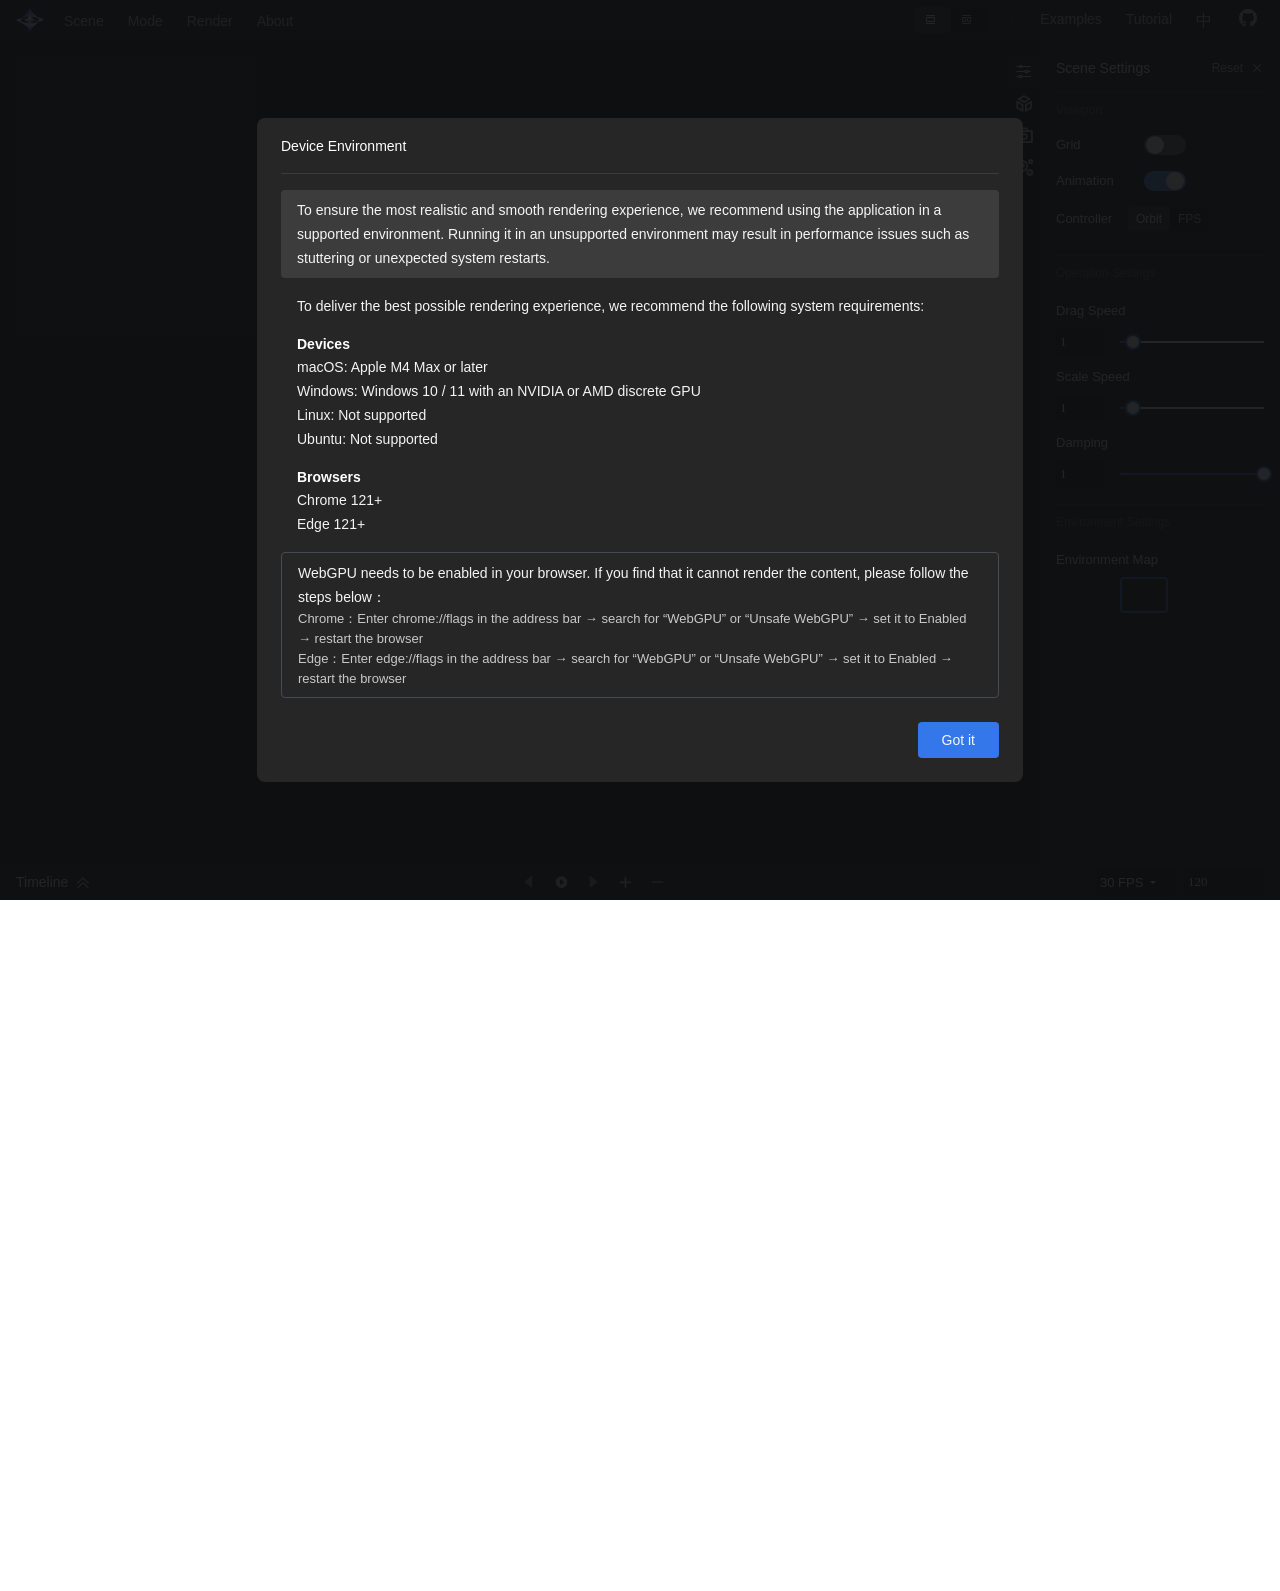
==== commit 93785d1f: "背景天空图" ====
--- a/docs/index.html
+++ b/docs/index.html
@@ -22,7 +22,7 @@
     <!-- 图标字体 -->
     <!-- <link rel="stylesheet" href="/fonts/icons.css"> --> 
-  <script type="module" crossorigin src="./assets/main-soQrGwt-.js"></script>
+  <script type="module" crossorigin src="./assets/main-Bamuw8xv.js"></script>
   <link rel="modulepreload" crossorigin href="./assets/main-BiEj8QvL.js">
   <link rel="modulepreload" crossorigin href="./assets/vendor-i18next-Lgj2Bm8L.js">
   <link rel="modulepreload" crossorigin href="./assets/vendor-i18next-browser-languagedetector-OJKzRF51.js">
@@ -33,9 +33,9 @@
   <link rel="modulepreload" crossorigin href="./assets/vendor-gl-matrix-Bfae2N03.js">
   <link rel="modulepreload" crossorigin href="./assets/vendor-fflate-BJlM68iN.js">
   <link rel="modulepreload" crossorigin href="./assets/vendor-mp4-muxer-DaZBAdSD.js">
-  <link rel="modulepreload" crossorigin href="./assets/visionary-core-FnjL8dgd.js">
-  <link rel="modulepreload" crossorigin href="./assets/visionary-controllers-DXduVblJ.js">
-  <link rel="modulepreload" crossorigin href="./assets/ui-controls-C27tNExv.js">
+  <link rel="modulepreload" crossorigin href="./assets/visionary-core-5KFGosxM.js">
+  <link rel="modulepreload" crossorigin href="./assets/visionary-controllers-JrAo674R.js">
+  <link rel="modulepreload" crossorigin href="./assets/ui-controls-BK4VCyVs.js">
   <link rel="stylesheet" crossorigin href="./assets/main-Bc1Bk7qH.css">
   <link rel="stylesheet" crossorigin href="./assets/ui-controls-Z1EZlXmG.css">
   <link rel="stylesheet" crossorigin href="./assets/vendor--simonwep-pickr-BWwpMGpr.css">
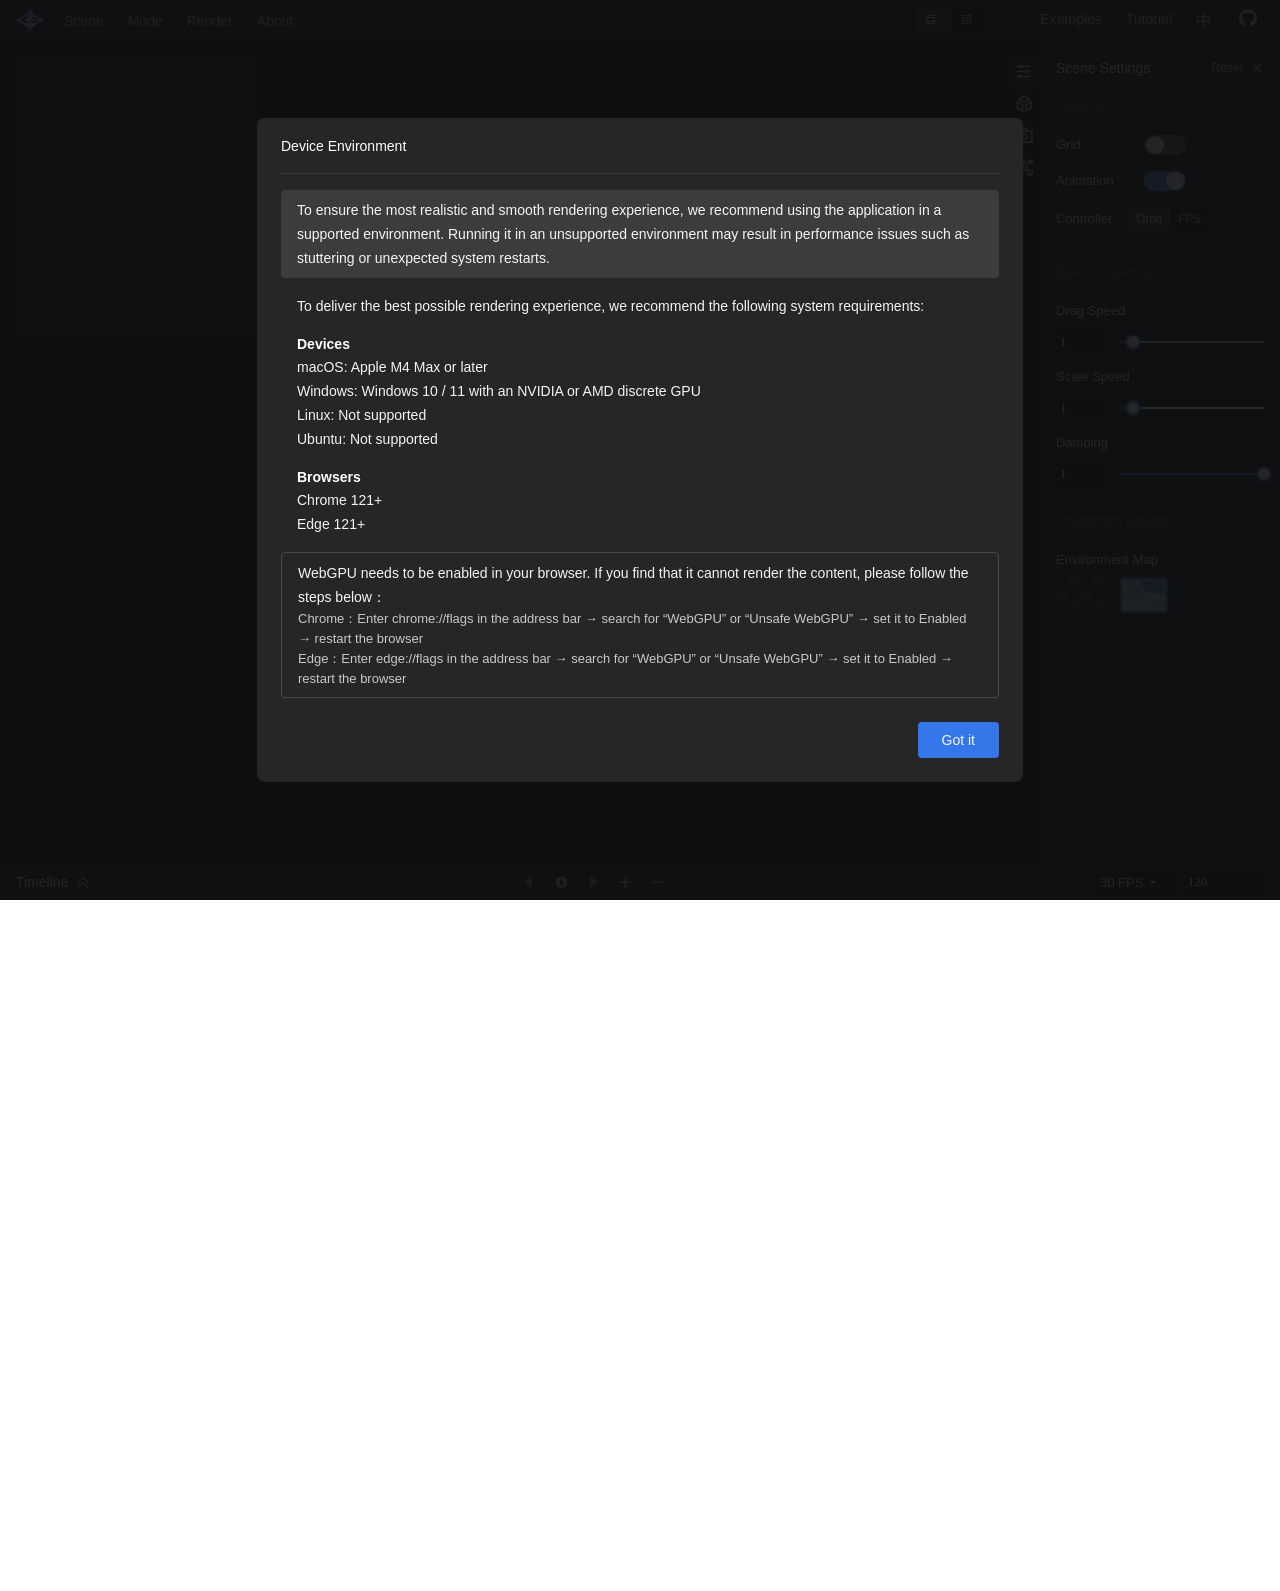
==== commit 6e9c88f4: "背景天空图-png" ====
--- a/docs/index.html
+++ b/docs/index.html
@@ -22,7 +22,7 @@
     <!-- 图标字体 -->
     <!-- <link rel="stylesheet" href="/fonts/icons.css"> --> 
-  <script type="module" crossorigin src="./assets/main-Bamuw8xv.js"></script>
+  <script type="module" crossorigin src="./assets/main-Bww_23Eq.js"></script>
   <link rel="modulepreload" crossorigin href="./assets/main-BiEj8QvL.js">
   <link rel="modulepreload" crossorigin href="./assets/vendor-i18next-Lgj2Bm8L.js">
   <link rel="modulepreload" crossorigin href="./assets/vendor-i18next-browser-languagedetector-OJKzRF51.js">
@@ -33,9 +33,9 @@
   <link rel="modulepreload" crossorigin href="./assets/vendor-gl-matrix-Bfae2N03.js">
   <link rel="modulepreload" crossorigin href="./assets/vendor-fflate-BJlM68iN.js">
   <link rel="modulepreload" crossorigin href="./assets/vendor-mp4-muxer-DaZBAdSD.js">
-  <link rel="modulepreload" crossorigin href="./assets/visionary-core-5KFGosxM.js">
-  <link rel="modulepreload" crossorigin href="./assets/visionary-controllers-JrAo674R.js">
-  <link rel="modulepreload" crossorigin href="./assets/ui-controls-BK4VCyVs.js">
+  <link rel="modulepreload" crossorigin href="./assets/visionary-core-nE5ZmTqP.js">
+  <link rel="modulepreload" crossorigin href="./assets/visionary-controllers-CmM65FCI.js">
+  <link rel="modulepreload" crossorigin href="./assets/ui-controls-Cy49G0cU.js">
   <link rel="stylesheet" crossorigin href="./assets/main-Bc1Bk7qH.css">
   <link rel="stylesheet" crossorigin href="./assets/ui-controls-Z1EZlXmG.css">
   <link rel="stylesheet" crossorigin href="./assets/vendor--simonwep-pickr-BWwpMGpr.css">
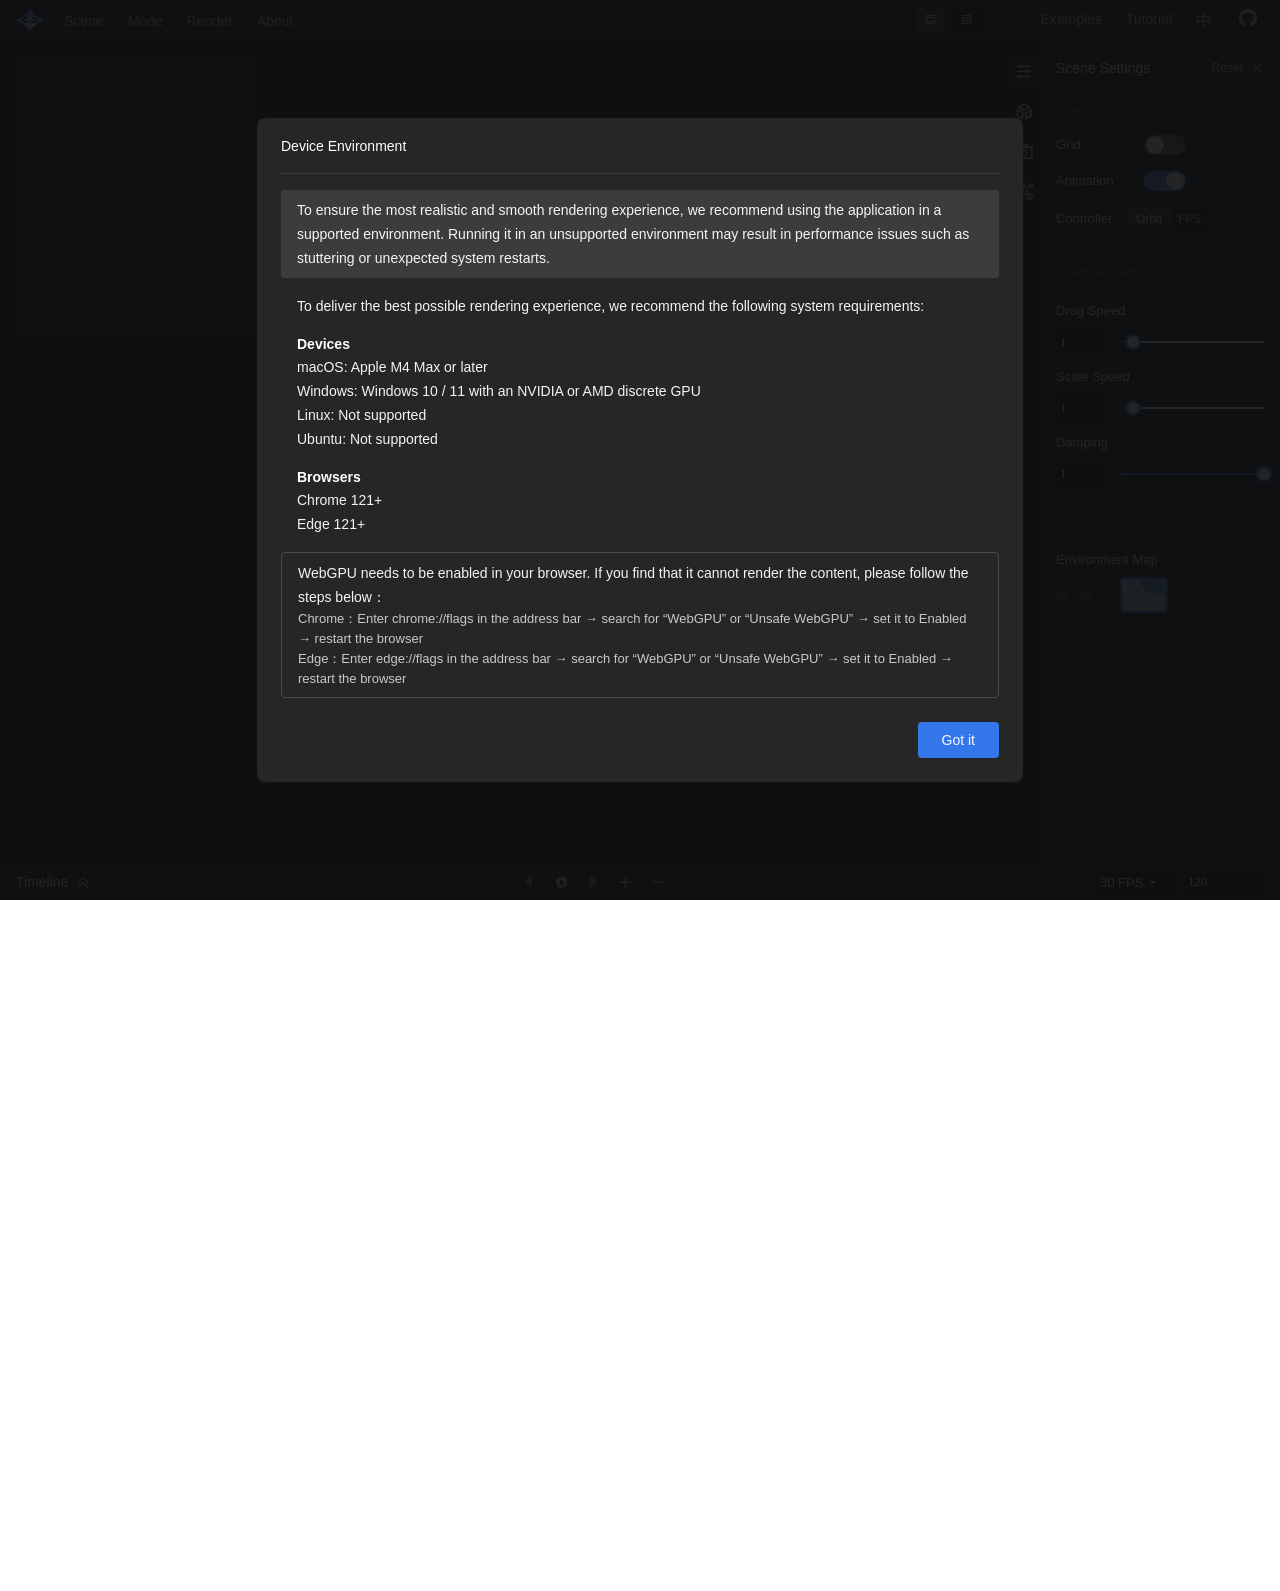
==== commit bf50721a: "调整入口页面名称" ====
--- a/docs/index.html
+++ b/docs/index.html
@@ -22,7 +22,7 @@
     <!-- 图标字体 -->
     <!-- <link rel="stylesheet" href="/fonts/icons.css"> --> 
-  <script type="module" crossorigin src="./assets/main-Bww_23Eq.js"></script>
+  <script type="module" crossorigin src="./assets/main-BTSZp51T.js"></script>
   <link rel="modulepreload" crossorigin href="./assets/main-BiEj8QvL.js">
   <link rel="modulepreload" crossorigin href="./assets/vendor-i18next-Lgj2Bm8L.js">
   <link rel="modulepreload" crossorigin href="./assets/vendor-i18next-browser-languagedetector-OJKzRF51.js">
@@ -33,11 +33,11 @@
   <link rel="modulepreload" crossorigin href="./assets/vendor-gl-matrix-Bfae2N03.js">
   <link rel="modulepreload" crossorigin href="./assets/vendor-fflate-BJlM68iN.js">
   <link rel="modulepreload" crossorigin href="./assets/vendor-mp4-muxer-DaZBAdSD.js">
-  <link rel="modulepreload" crossorigin href="./assets/visionary-core-nE5ZmTqP.js">
-  <link rel="modulepreload" crossorigin href="./assets/visionary-controllers-CmM65FCI.js">
-  <link rel="modulepreload" crossorigin href="./assets/ui-controls-Cy49G0cU.js">
+  <link rel="modulepreload" crossorigin href="./assets/visionary-core-C56drldP.js">
+  <link rel="modulepreload" crossorigin href="./assets/visionary-controllers-BArCtfMn.js">
+  <link rel="modulepreload" crossorigin href="./assets/ui-controls-BQV2PoW2.js">
   <link rel="stylesheet" crossorigin href="./assets/main-Bc1Bk7qH.css">
-  <link rel="stylesheet" crossorigin href="./assets/ui-controls-Z1EZlXmG.css">
+  <link rel="stylesheet" crossorigin href="./assets/ui-controls-BnMAW_wc.css">
   <link rel="stylesheet" crossorigin href="./assets/vendor--simonwep-pickr-BWwpMGpr.css">
 </head>
 
--- a/docs/assets/ui-controls-BnMAW_wc.css
+++ b/docs/assets/ui-controls-BnMAW_wc.css
@@ -0,0 +1 @@
+@charset "UTF-8";html,body{height:100%;width:100%;overflow-y:hidden}.h100{height:100%}.w100{width:100%}.full-size{width:100%;height:100%}.inherit-font-size{font-size:inherit}.font-size-75{font-size:.75rem}.font-size-87-5{font-size:.875rem}.font-size-1{font-size:1rem}.font-size-125{font-size:1.25rem}.font-size-150{font-size:1.5rem}.font-size-175{font-size:1.75rem}.flex-gap-25{gap:.25rem}.flex-gap-50{gap:.5rem}.flex-gap-75{gap:.75rem}.flex-gap-100{gap:1rem}.hidden-dom{display:none}.forbidden-event-dom{pointer-events:none}.display-flex{display:flex;align-items:center;justify-items:center;justify-content:center}.btn{border:none;color:var(--vision-75-text-dark-4-color);background-color:var(--vision-bg-color);transition:all .2s ease}.btn:hover{color:var(--vision-95-text-dark-5-color)}.btn.btn-text-item,.btn-icon-item{background-color:var(--vision-bg-transparent);padding:0}.btn-icon-item.btn-icon-play-item{color:var(--vision-75-text-dark-4-color)}.btn-icon-item.btn-icon-play-item svg{width:1rem;height:1rem}.btn-icon-item.btn-icon-play-item:hover{background-color:var(--vision-bg-transparent);color:var(--vision-bg-light)}.btn-icon-item.btn-icon-play-item:focus{background-color:var(--vision-bg-transparent)}.btn-icon-item.btn-icon-play-item i,.btn-icon-item i{color:var(--vision-75-text-dark-4-color);margin:auto}.btn-item{margin:0}.btn-item:first-child{margin-left:0}.btn-item:last-child{margin-right:0}.form-item-container{display:flex;justify-items:center;align-items:center;margin-bottom:var(--vision-spacing-md)}.form-label{margin-bottom:0;margin-right:var(--vision-spacing-md);color:var(--vision-text-color);font-weight:500}.vision-themed-button{background-color:var(--vision-primary-color);color:var(--vision-text-inverse);border-color:var(--vision-primary-color);transition:all .2s ease}.vision-themed-button:hover{border:1px solid var(--vision-border-color);background-color:var(--vision-bg-hover);color:var(--vision-95-text-dark-5-color)}.vision-themed-input{border:none;color:var(--vision-75-text-dark-4-color);background-color:var(--vision-bg-color);transition:all .2s ease}.vision-themed-input:focus{border:1px solid var(--vision-border-color);background-color:var(--vision-bg-hover);color:var(--vision-95-text-dark-5-color);box-shadow:0 0 0 .2rem var(--vision-border-color)}.vision-themed-input::placeholder{color:var(--input-placeholder, var(--vision-text-muted))}.vision-themed-label{color:var(--label-text, var(--vision-text-color));font-weight:500}.vision-themed-label .text-danger{color:var(--label-required, var(--vision-danger))!important}.vision-themed-card{background-color:var(--card-bg, var(--vision-bg-color));border-color:var(--card-border, var(--vision-border-color));color:var(--vision-75-text-dark-4-color);box-shadow:var(--card-shadow, var(--vision-shadow-sm));transition:all .2s ease}.vision-themed-card:hover{box-shadow:var(--vision-shadow);background-color:var(--vision-bg-hover);color:var(--vision-95-text-dark-5-color)}.theme-selector-container .form-select{background-color:var(--vision-bg-color);color:var(--vision-text-color);border-color:var(--vision-border-color);height:var(--vision-full-value)}.theme-selector-container .form-select:focus{border-color:var(--vision-primary-color);box-shadow:0 0 0 .2rem #007bff40}.dropdown-tab-container{color:var(--vision-75-text-dark-4-color)}.dropdown-tab-container .dropdown-tab-button{background-color:var(--vision-bg-light);border:none;font-size:.875rem;padding:.125rem .25rem 0;transition:all .2s ease}.dropdown-tab-container .dropdown-tab-button:hover{background-color:var(--vision-bg-hover);color:var(--vision-95-text-dark-5-color)}.dropdown-tab-container .dropdown-tab-button:focus{background-color:var(--vision-bg-light);color:var(--vision-95-text-dark-5-color)}.dropdown-tab-container .dropdown-tab-button .icon.icon-dropdown-tab-button{margin-top:-.125rem;font-size:1.375rem;height:1.5rem;width:1.5rem}.dropdown-tab-container .dropdown-tab-menu{background-color:var(--vision-bg-light);padding:.5rem 0;border:none;border-radius:.5rem;flex-direction:column;align-items:flex-start;gap:.5rem;box-shadow:0 2px 10px #1213161a}.dropdown-tab-container .dropdown-tab-menu .dropdown-items-container{width:8rem;padding:.5rem 0;display:flex;flex-direction:column;gap:1rem}.dropdown-tab-container .dropdown-tab-menu .dropdown-items-container .dropdown-item{color:var(--vision-95-text-dark-5-color);padding:.25rem 1.25rem;font-size:inherit;transition:all .2s ease;display:flex;align-items:left;justify-content:space-between}.dropdown-tab-container .dropdown-tab-menu .dropdown-items-container .dropdown-item:hover{background-color:var(--vision-bg-hover);color:var(--vision-95-text-dark-5-color)}.dropdown-tab-container .dropdown-tab-menu .dropdown-items-container .dropdown-item:last-child{border-bottom:none}.dropdown-tab-container .dropdown-tab-menu .dropdown-items-container .dropdown-item.disabled{opacity:.6;cursor:not-allowed;color:var(--vision-text-muted)}.dropdown-tab-container .dropdown-tab-menu .dropdown-items-container .dropdown-item .icon{font-size:1.25rem;margin-right:.5rem}.dropdown-tab-container .dropdown-tab-menu .dropdown-items-container .dropdown-item i,.dropdown-tab-container .dropdown-tab-menu .dropdown-items-container .dropdown-item span.tabitem-title{float:left}.dropdown-tab-container .dropdown-tab-menu .dropdown-items-container .dropdown-item span.check-icon{font-size:inherit;float:left}.toolbar-nav .dropdown-tab-container .dropdown-tab-menu{margin-top:.88rem}.toolbar-nav .dropdown-tab-container .dropdown-tab-menu .dropdown-items-container{display:flex;width:9rem;padding:0;flex-direction:column;align-items:flex-start;gap:.5rem;border-radius:.5rem;background:var(--vision-border-dark-26);box-shadow:0 8px 26px #0000002e}.toolbar-nav .dropdown-tab-container .dropdown-tab-menu .dropdown-items-container .dropdown-item{display:flex;padding:.25rem 1.25rem;flex-direction:row;justify-content:space-between;align-items:flex-start;gap:.125rem;flex:1 0 0;border-radius:.125rem}.toolbar-nav .dropdown-tab-container .dropdown-tab-menu .dropdown-items-container .dropdown-item:hover{background:var(--vision-border-dark-3b)}.toolbar-nav .dropdown-tab-container .dropdown-tab-menu .dropdown-items-container .dropdown-item .dropdown-item-content{line-height:1.5rem}.check-button-group{display:flex;justify-content:center;align-items:center;gap:.625rem;border-radius:.25rem;background:var(--vision-bg-dark);padding:0}.check-button-group.vertical{flex-direction:column;align-items:stretch;width:fit-content}.check-button-group.horizontal{flex-direction:row;align-items:center}.check-button{color:var(--vision-75-text-dark-4-color);font-size:.75rem;font-weight:400;height:100%;border:none;background:transparent;padding:.1875rem .5rem;display:flex;align-items:center;justify-content:center;position:relative;transition:all .2s ease;cursor:pointer}.check-button.icon-only{min-width:2.5rem;padding:.5rem}.check-button.vertical{width:100%;min-width:150px}.check-button:hover:not(.disabled):not(.active){color:var(--vision-95-text-dark-5-color)}.check-button.active{background-color:var(--vision-bg-hover);color:var(--vision-text-inverse, #FFF);border-radius:.25rem}.check-button.disabled{opacity:.5;cursor:not-allowed}.check-button .check-button-icon{font-size:inherit;line-height:1}.check-button .check-button-title{font-size:inherit;line-height:1;font-weight:inherit}.selection-list-ui-container{padding:.5rem 0;display:flex;flex-direction:column;height:100%;background-color:var(--vision-bg-light);overflow:auto;color:var(--vision-75-text-dark-4-color);width:100%;position:relative}.selection-list-ui-container.flex-direction-column{flex-direction:column;align-items:flex-start}.selection-list-ui-container.flex-direction-column .panel-setting-item-label{width:100%}.selection-list-ui-container .selection-list-item-empty-container{position:absolute;top:0;left:0;width:100%;height:100%;display:flex;align-items:center;justify-content:center;flex-direction:column;gap:1.5rem;cursor:pointer;transition:all .2s ease;font-size:.8125rem;font-weight:400;line-height:1.25rem;color:var(--vision-75-text-dark-4-color);border:none;border-radius:.25rem;text-align:left;position:relative;padding:.25rem 1rem}.selection-list-ui-container .selection-list-item-empty-container.hidden{display:none}.selection-list-ui-container .selection-list-item-empty-container .empty-message{color:var(--vision-25-text-dark-2-color, rgba(255, 255, 255, .25));text-align:center;font-feature-settings:"liga" off,"clig" off;font-family:PingFang SC,Inter,sans-serif;font-size:.75rem;font-style:normal;font-weight:400;line-height:1.125rem}.selection-list-ui-container .selection-list-item-empty-container .empty-message .icon{font-size:2rem}.selection-list-ui-container .selection-list-item-empty-container .empty-button{display:flex;padding:.25rem .75rem;align-items:center;gap:.25rem;border-radius:.25rem;background-color:var(--vision-border-dark-26);border:1px solid var(--vision-border-dark-3b);overflow:hidden;color:var(--vision-95-text-dark-5-color);font-size:.875rem;font-weight:400;line-height:1.5rem}.selection-list-ui-container .model-list-container .selection-list-ui-title{display:flex;align-items:center;justify-content:space-between;width:100%;margin-bottom:.5rem;flex-shrink:0}.selection-list-ui-container .model-list-container .selection-list-ui-title .selection-list-ui-label{font-size:.75rem;color:var(--vision-25-text-dark-2-color);margin-bottom:0}.selection-list-ui-container .model-list-container .selection-list-ui-title .selection-list-ui-actions{display:inline-flex;align-items:center;gap:.25rem}.selection-list-ui-container .model-list-container .selection-list-ui-title .icon{font-size:.75rem;color:var(--vision-25-text-dark-2-color);cursor:pointer;transition:all .2s ease;padding:.125rem;border-radius:.25rem;border:1px solid var(--vision-border-dark-3b)}.selection-list-ui-container .model-list-container .selection-list-ui-title .icon:hover{color:var(--vision-text-inverse)}.selection-list-ui-container .model-list-container .selection-list-ui-title .selection-list-collapse-btn{transition:transform .2s ease,color .2s ease;transform:rotate(0)}.selection-list-ui-container .model-list-container .selection-list-ui-title .selection-list-collapse-btn.no-border-btn{padding:0!important;scale:1.5!important;border:none!important}.selection-list-ui-container .model-list-container.list-collapsed .selection-list-ui-title{margin-bottom:0}.selection-list-ui-container .model-list-container.list-collapsed .selection-list-ui-title .selection-list-collapse-btn{transform:rotate(-90deg)}.selection-list-ui-container .model-list-container .selection-list-container{background-color:var(--vision-bg-light);overflow:auto;color:var(--vision-75-text-dark-4-color);width:100%;display:flex;flex-direction:column;gap:.25rem;flex:1;min-height:0}.selection-list-ui-container .model-list-container .selection-list-container .selection-list-item{height:2.5rem;display:flex;align-items:center;justify-content:space-between;gap:.5rem;cursor:pointer;transition:all .2s ease;font-size:.8125rem;font-weight:400;line-height:1.25rem;color:var(--vision-75-text-dark-4-color);border:none;text-align:left;position:relative;padding:.25rem 1rem}.selection-list-ui-container .model-list-container .selection-list-container .selection-list-item .selection-list-item-img{width:1rem;height:1rem;line-height:1rem;border-radius:0;display:none}.selection-list-ui-container .model-list-container .selection-list-container .selection-list-item .selection-list-item-img img{width:100%;height:100%;object-fit:cover}.selection-list-ui-container .model-list-container .selection-list-container .selection-list-item .selection-list-item-text{flex:1;color:inherit;overflow:hidden;text-overflow:ellipsis;white-space:nowrap;height:2rem;line-height:2rem}.selection-list-ui-container .model-list-container .selection-list-container .selection-list-item .selection-list-item-toolbar.selection-list-item-toolbar-marble{width:auto}.selection-list-ui-container .model-list-container .selection-list-container .selection-list-item .selection-list-item-toolbar.selection-list-item-toolbar-marble .selection-list-loading-label{font-size:.8125rem;background-color:var(--vision-bg-hover);color:var(--vision-text-inverse);padding:.25rem .5rem}.selection-list-ui-container .model-list-container .selection-list-container .selection-list-item .selection-list-item-toolbar.selection-list-item-toolbar-marble .selection-list-loading-label.load{background-color:var(--vision-bg-active)}.selection-list-ui-container .model-list-container .selection-list-container .selection-list-item .selection-list-item-toolbar{width:2rem;height:100%;display:flex;align-items:center;justify-content:flex-end;justify-items:center;gap:.25rem;flex-shrink:0}.selection-list-ui-container .model-list-container .selection-list-container .selection-list-item .selection-list-item-toolbar .selection-list-action-btn{cursor:pointer;color:inherit;transition:color .2s ease;font-size:inherit}.selection-list-ui-container .model-list-container .selection-list-container .selection-list-item .selection-list-item-toolbar .selection-list-action-btn:hover{color:var(--vision-text-inverse)}.selection-list-ui-container .model-list-container .selection-list-container .selection-list-item.current-item{color:var(--vision-text-inverse, #FFF);font-feature-settings:"liga" off,"clig" off}.selection-list-ui-container .model-list-container .selection-list-container .selection-list-item.current-item .selection-list-item-text{color:var(--vision-text-inverse)}.selection-list-ui-container .model-list-container .selection-list-container .selection-list-item:hover:not(.disabled){background-color:var(--vision-bg-hover);color:var(--vision-text-inverse)}.selection-list-ui-container .model-list-container .selection-list-container .selection-list-item.selected{background-color:var(--vision-bg-hover);color:var(--vision-text-inverse)}.selection-list-ui-container .model-list-container .selection-list-container .selection-list-item.disabled{opacity:.6;cursor:not-allowed;color:var(--vision-text-muted)}.selection-list-ui-container .model-list-container .selection-list-container .selection-list-item.disabled .selection-list-item-actions{display:none!important}.selection-list-ui-container .model-list-container .selection-list-container .selection-list-item.hidden{opacity:.5}.numeric-input-container .form-label{color:var(--vision-text-color);font-weight:500;margin-bottom:var(--vision-spacing-sm)}.numeric-input-container .numeric-input-wrapper{position:relative;display:flex;align-items:center}.numeric-input-container .form-control{background-color:var(--vision-bg-color);border:1px solid var(--vision-border-color);color:var(--vision-text-color);transition:all .2s ease}.numeric-input-container .form-control::-webkit-outer-spin-button,.numeric-input-container .form-control::-webkit-inner-spin-button{-webkit-appearance:none;appearance:none;margin:0}.numeric-input-container .form-control[type=number]{-moz-appearance:textfield;appearance:textfield}.numeric-input-container .form-control:focus{border-color:var(--vision-primary-color);box-shadow:0 0 0 .2rem #0d6efd40;background-color:var(--vision-bg-light)}.numeric-input-container .form-control:disabled{background-color:var(--vision-bg-color)!important;color:var(--vision-40-text-dark-3-color)!important;cursor:default!important}.numeric-input-container .form-control::placeholder{color:var(--vision-text-muted)}.numeric-input-container .form-control:hover:not(:disabled):not(:read-only){border-color:var(--vision-primary-color);box-shadow:0 0 0 .1rem #0d6efd1a}.numeric-input-container .numeric-value{color:var(--vision-text-secondary);font-size:.875rem;margin-top:var(--vision-spacing-sm)}.numeric-input-container .numeric-value .value-label{color:var(--vision-text-muted)}.numeric-input-container .numeric-value .value-display{color:var(--vision-text-color);font-weight:500}.numeric-slider-container .form-label{color:var(--vision-text-color);font-weight:500;margin-bottom:var(--vision-spacing-sm)}.numeric-slider-container .numeric-slider-controls{display:flex;align-items:center;gap:var(--vision-spacing-md)}.numeric-slider-container .numeric-slider-controls .numeric-input-container{flex-shrink:0}.numeric-slider-container .numeric-slider-controls .numeric-input-container .form-control{background-color:var(--vision-bg-color);border:1px solid var(--vision-border-color);color:var(--vision-text-color);transition:all .2s ease}.numeric-slider-container .numeric-slider-controls .numeric-input-container .form-control:focus{border-color:var(--vision-primary-color);box-shadow:0 0 0 .2rem #0d6efd40;background-color:var(--vision-bg-light)}.numeric-slider-container .numeric-slider-controls .numeric-input-container .form-control:disabled{background-color:var(--vision-bg-dark);color:var(--vision-text-inverse);cursor:not-allowed}.numeric-slider-container .numeric-slider-controls .numeric-input-container .form-control::placeholder{color:var(--vision-text-muted)}.numeric-slider-container .numeric-slider-controls .numeric-slider-wrapper{flex-grow:1}.numeric-slider-container .numeric-slider-controls .numeric-slider-wrapper .custom-slider-track{position:relative;width:100%;height:.125rem;background:var(--vision-text-inverse);border-radius:var(--vision-border-radius-sm);cursor:pointer;display:flex;align-items:center}.numeric-slider-container .numeric-slider-controls .numeric-slider-wrapper .custom-slider-track .custom-slider-left-track{position:absolute;left:0;top:0;height:100%;background:var(--vision-bg-active);border-radius:var(--vision-border-radius-sm);transition:width .1s ease;z-index:1}.numeric-slider-container .numeric-slider-controls .numeric-slider-wrapper .custom-slider-track .custom-slider-left-track[data-disabled=true]{background:var(--vision-text-inverse);border:.125rem solid var(--vision-border-dark-4c);cursor:not-allowed;opacity:.6}.numeric-slider-container .numeric-slider-controls .numeric-slider-wrapper .custom-slider-track .custom-slider-right-track{position:absolute;right:0;top:0;height:100%;background:var(--vision-text-inverse);border-radius:var(--vision-border-radius-sm);transition:width .1s ease;z-index:1}.numeric-slider-container .numeric-slider-controls .numeric-slider-wrapper .custom-slider-track .custom-slider-thumb{position:absolute;top:50%;left:0%;transform:translate(-50%,-50%);width:1rem;height:1rem;background:var(--vision-text-inverse);border:.125rem solid var(--vision-bg-active);border-radius:50%;cursor:grab;z-index:2;transition:all .2s ease}.numeric-slider-container .numeric-slider-controls .numeric-slider-wrapper .custom-slider-track .custom-slider-thumb:hover{transform:translate(-50%,-50%) scale(1.1);box-shadow:var(--vision-shadow-md)}.numeric-slider-container .numeric-slider-controls .numeric-slider-wrapper .custom-slider-track .custom-slider-thumb:active{cursor:grabbing;transform:translate(-50%,-50%) scale(.95)}.numeric-slider-container .numeric-slider-controls .numeric-slider-wrapper .custom-slider-track .custom-slider-thumb[data-disabled=true]{background:var(--vision-text-inverse);border:.125rem solid var(--vision-border-dark-4c);cursor:not-allowed;opacity:.6}.numeric-slider-container .numeric-slider-controls .numeric-slider-wrapper .custom-slider-track .custom-slider-thumb[data-disabled=true]:hover{transform:translate(-50%,-50%);box-shadow:var(--vision-shadow-sm)}.numeric-slider-container .numeric-slider-controls .numeric-slider-wrapper .custom-slider-track[data-disabled=true]{cursor:not-allowed;opacity:.6}.numeric-slider-container .numeric-slider-value{color:var(--vision-text-secondary);font-size:.875rem;margin-top:var(--vision-spacing-sm)}.numeric-slider-container .numeric-slider-value .value-label{color:var(--vision-text-muted)}.numeric-slider-container .numeric-slider-value .value-display{color:var(--vision-text-color);font-weight:500}.vision-switch-container{display:flex;align-items:center;gap:var(--vision-spacing-sm)}.vision-switch-container.vision-switch-label-left,.vision-switch-container.vision-switch-label-right{flex-direction:row}.vision-switch-container.vision-switch-label-top,.vision-switch-container.vision-switch-label-bottom{flex-direction:column;align-items:flex-start}.vision-switch-container.vision-switch-sm .vision-switch{width:2rem;height:1.125rem}.vision-switch-container.vision-switch-sm .vision-switch .vision-switch-slider:before{width:.875rem;height:.875rem}.vision-switch-container.vision-switch-md .vision-switch{width:2.5rem;height:1.375rem}.vision-switch-container.vision-switch-md .vision-switch .vision-switch-slider:before{width:1.125rem;height:1.125rem}.vision-switch-container.vision-switch-lg .vision-switch{width:3rem;height:1.625rem}.vision-switch-container.vision-switch-lg .vision-switch .vision-switch-slider:before{width:1.375rem;height:1.375rem}.vision-switch-wrapper{position:relative;display:inline-flex;align-items:center}.vision-switch-input{position:absolute;opacity:0;width:0;height:0;pointer-events:none}.vision-switch{position:relative;display:inline-flex;align-items:center;cursor:pointer;background-color:var(--vision-border-dark-3b);border-radius:2rem;transition:all .3s ease;border:1px solid var(--vision-border-dark-3b)}.vision-switch:hover:not(.disabled):not(.readonly){background-color:var(--vision-border-dark-3b);border-color:transparent}.vision-switch.checked{background-color:var(--vision-brand-15-color, #3477eb)!important;border-color:var(--vision-brand-15-color, #3477eb)!important}.vision-switch.checked:hover:not(.disabled):not(.readonly){background-color:var(--vision-brand-15-color)!important;border-color:transparent}.vision-switch.disabled{opacity:.6;cursor:not-allowed;background-color:var(--vision-bg-tertiary);border-color:var(--vision-border-color)}.vision-switch.disabled:hover{background-color:var(--vision-bg-tertiary);border-color:var(--vision-border-color)}.vision-switch.readonly{cursor:default}.vision-switch-slider{position:relative;width:100%;height:100%;border-radius:inherit}.vision-switch-slider:before{content:"";position:absolute;top:50%;left:.125rem;transform:translateY(-50%);background-color:var(--vision-bg-color);border-radius:50%;transition:all .3s ease;box-shadow:var(--vision-shadow-sm)}.vision-switch.checked .vision-switch-slider:before{left:calc(100% - .125rem);transform:translateY(-50%) translate(-100%)}.vision-switch-thumb{position:absolute;top:50%;left:.125rem;transform:translateY(-50%);width:100%;height:100%;pointer-events:none}.vision-switch-container.vision-switch-primary .vision-switch.checked{background-color:var(--vision-primary-color);border-color:var(--vision-primary-color)}.vision-switch-container.vision-switch-primary .vision-switch.checked:hover:not(.disabled):not(.readonly){background-color:var(--vision-primary-hover);border-color:var(--vision-primary-hover)}.vision-switch-container.vision-switch-success .vision-switch.checked{background-color:var(--vision-success, #28a745);border-color:var(--vision-success, #28a745)}.vision-switch-container.vision-switch-success .vision-switch.checked:hover:not(.disabled):not(.readonly){background-color:var(--vision-success-hover, #218838);border-color:var(--vision-success-hover, #218838)}.vision-switch-container.vision-switch-warning .vision-switch.checked{background-color:var(--vision-warning, #ffc107);border-color:var(--vision-warning, #ffc107)}.vision-switch-container.vision-switch-warning .vision-switch.checked:hover:not(.disabled):not(.readonly){background-color:var(--vision-warning-hover, #e0a800);border-color:var(--vision-warning-hover, #e0a800)}.vision-switch-container.vision-switch-danger .vision-switch.checked{background-color:var(--vision-danger, #dc3545);border-color:var(--vision-danger, #dc3545)}.vision-switch-container.vision-switch-danger .vision-switch.checked:hover:not(.disabled):not(.readonly){background-color:var(--vision-danger-hover, #c82333);border-color:var(--vision-danger-hover, #c82333)}.vision-switch-container.vision-switch-info .vision-switch.checked{background-color:var(--vision-info, #17a2b8);border-color:var(--vision-info, #17a2b8)}.vision-switch-container.vision-switch-info .vision-switch.checked:hover:not(.disabled):not(.readonly){background-color:var(--vision-info-hover, #138496);border-color:var(--vision-info-hover, #138496)}.vision-switch-label{color:var(--vision-text-color);font-weight:500;cursor:pointer;user-select:none;transition:color .2s ease;display:flex;align-items:center}.vision-switch-label:hover:not(.disabled){color:var(--vision-95-text-dark-5-color)}.vision-switch-label.disabled{color:var(--vision-text-muted);cursor:not-allowed}.vision-switch-description{color:var(--vision-text-muted);font-size:.875rem;margin-top:var(--vision-spacing-xs);line-height:1.4}.vision-tab-panel,.vision-tab-panel-tool{display:flex;overflow:hidden;width:100%;height:100%}.vision-tab-panel-tool.vision-tab-panel-tool-bordered{border:1px solid var(--vision-border-color);border-radius:var(--vision-border-radius)}.vision-tab-tool-toolbar{display:flex;align-items:center;padding:var(--vision-spacing-sm);background-color:var(--vision-bg-secondary);border-bottom:1px solid var(--vision-border-color);gap:var(--vision-spacing-sm)}.vision-tab-container{display:flex;background-color:var(--vision-bg-light)}.vision-tab-container.vision-tab-container-top{flex-direction:row;border-bottom:1px solid var(--vision-border-color);border-right:none;border-left:none}.vision-tab-container.vision-tab-container-left{min-width:30px;display:flex;width:2.5rem;padding:1rem;flex-direction:column;align-items:center;gap:.5rem;flex-shrink:0;align-self:stretch;padding:1rem 0 1rem .5rem;background-color:var(--vision-bg-dark)}.vision-tab-container.vision-tab-container-right{flex-direction:column;border-left:1px solid var(--vision-border-color);border-bottom:none}.vision-tab-tool-container{display:flex;background-color:var(--vision-bg-light)}.vision-tab-tool-container.vision-tab-tool-container-top{flex-direction:row;border-bottom:1px solid var(--vision-border-color);border-right:none;border-left:none}.vision-tab-tool-container.vision-tab-tool-container-left{min-width:30px;display:flex;width:2.5rem;padding:1rem .5rem;flex-direction:column;align-items:center;gap:.5rem!important;flex-shrink:0;align-self:stretch;background-color:var(--vision-bg-dark)}.vision-tab-tool-container.vision-tab-tool-container-right{flex-direction:column;border-left:1px solid var(--vision-border-color);border-bottom:none}.vision-tab-button{display:flex;align-items:center;justify-content:center;gap:var(--vision-spacing-xs);background-color:transparent;border:none;color:var(--vision-75-text-dark-4-color);font-size:.875rem;font-weight:500;cursor:pointer;transition:all .2s ease;position:relative;min-height:2.5rem}.vision-tab-button:hover:not(.disabled):not(.active){color:var(--vision-95-text-dark-5-color)}.vision-tab-button.active{background-color:var(--vision-bg-light);color:var(--vision-95-text-dark-5-color)}.vision-tab-button.disabled{opacity:.6;cursor:not-allowed;color:var(--vision-text-muted)}.vision-tab-button.disabled:hover{background-color:transparent;color:var(--vision-text-muted)}.vision-tab-button.vision-tab-button-icon-only{display:flex;width:2.3125rem;height:2rem;padding:.18231rem .15625rem;justify-content:center;align-items:center;flex-shrink:0}.vision-tab-tool-button{display:flex;align-items:center;justify-content:center;gap:var(--vision-spacing-xs);background-color:transparent;border:none;color:var(--vision-75-text-dark-4-color);font-size:.875rem;font-weight:500;cursor:pointer;transition:all .2s ease;position:relative;min-height:2.5rem}.vision-tab-tool-button:hover:not(.disabled):not(.active){color:var(--vision-95-text-dark-5-color)}.vision-tab-tool-button.active{background-color:var(--vision-bg-light);color:var(--vision-95-text-dark-5-color)}.vision-tab-tool-button.disabled{opacity:.6;cursor:not-allowed;color:var(--vision-text-muted)}.vision-tab-tool-button.disabled:hover{background-color:transparent;color:var(--vision-text-muted)}.vision-tab-tool-button.vision-tab-tool-button-icon-only{display:flex;width:2rem;height:2rem;min-height:2rem;justify-content:center;align-items:center;flex-shrink:0}.vision-tab-icon{font-size:1rem;line-height:1;flex-shrink:0}.vision-tab-title{font-size:inherit;line-height:1;font-weight:inherit;white-space:nowrap;overflow:hidden;text-overflow:ellipsis}.vision-tab-tool-icon{font-size:1.25rem;line-height:1;flex-shrink:0}.vision-tab-tool-title{font-size:inherit;line-height:1;font-weight:inherit;white-space:nowrap;overflow:hidden;text-overflow:ellipsis}.vision-tab-close{display:flex;align-items:center;justify-content:center;width:1.25rem;height:1.25rem;background-color:transparent;border:none;color:var(--vision-text-muted);font-size:1rem;font-weight:700;cursor:pointer;border-radius:50%;transition:all .2s ease;margin-left:var(--vision-spacing-xs);flex-shrink:0}.vision-tab-close:hover{background-color:var(--vision-bg-hover);color:var(--vision-danger, #dc3545)}.vision-tab-close:focus{outline:none;box-shadow:0 0 0 2px var(--vision-primary-color)}.vision-tab-tool-close{display:flex;align-items:center;justify-content:center;width:1.25rem;height:1.25rem;background-color:transparent;border:none;color:var(--vision-text-muted);font-size:1rem;font-weight:700;cursor:pointer;border-radius:50%;transition:all .2s ease;margin-left:var(--vision-spacing-xs);flex-shrink:0}.vision-tab-tool-close:hover{background-color:var(--vision-bg-hover);color:var(--vision-danger, #dc3545)}.vision-tab-tool-close:focus{outline:none;box-shadow:0 0 0 2px var(--vision-primary-color)}.vision-tab-content-container{flex:1;background-color:var(--vision-bg-light);overflow:hidden}.vision-tab-content{display:none;height:100%;overflow-y:auto;color:var(--vision-text-color)}.vision-tab-content.active{display:block}.vision-tab-tool-content-container{flex:1;background-color:var(--vision-bg-light);overflow:hidden}.vision-tab-tool-content{display:none;height:100%;padding-bottom:4rem;overflow-y:auto;color:var(--vision-text-color)}.vision-tab-tool-content.active{display:block}.vision-tab-tool-content h1,.vision-tab-tool-content h2,.vision-tab-tool-content h3,.vision-tab-tool-content h4,.vision-tab-tool-content h5,.vision-tab-tool-content h6{color:var(--vision-text-color);margin-bottom:var(--vision-spacing-md)}.vision-tab-tool-content p{color:var(--vision-text-secondary);line-height:1.6;margin-bottom:var(--vision-spacing-md)}.vision-tab-tool-content ul,.vision-tab-tool-content ol{color:var(--vision-text-secondary);margin-bottom:var(--vision-spacing-md)}.vision-tab-tool-content code{background-color:var(--vision-bg-tertiary);color:var(--vision-text-color);padding:.125rem .25rem;border-radius:var(--vision-border-radius-sm);font-family:Courier New,monospace}.vision-tab-tool-content pre{background-color:var(--vision-bg-tertiary);color:var(--vision-text-color);padding:var(--vision-spacing-md);border-radius:var(--vision-border-radius);overflow-x:auto;margin-bottom:var(--vision-spacing-md)}.vision-tab-tool-content blockquote{border-left:4px solid var(--vision-primary-color);padding-left:var(--vision-spacing-md);margin:var(--vision-spacing-md) 0;color:var(--vision-text-secondary);font-style:italic}@media (max-width: 768px){.vision-tab-panel.vision-tab-panel-left,.vision-tab-panel.vision-tab-panel-right{flex-direction:column}.vision-tab-panel .vision-tab-container.vision-tab-container-left,.vision-tab-panel .vision-tab-container.vision-tab-container-right{flex-direction:row;border-right:none;border-left:none;border-bottom:1px solid var(--vision-border-color);min-width:auto;overflow-x:auto}.vision-tab-panel .vision-tab-button{min-width:auto;white-space:nowrap}}.vision-tab-panel.vision-tab-panel-primary .vision-tab-button.active{border-bottom-color:var(--vision-primary-color)}.vision-tab-container-left .vision-tab-panel.vision-tab-panel-primary .vision-tab-button.active{border-right-color:var(--vision-primary-color)}.vision-tab-container-right .vision-tab-panel.vision-tab-panel-primary .vision-tab-button.active{border-left-color:var(--vision-primary-color)}.vision-tab-panel.vision-tab-panel-success .vision-tab-button.active{border-bottom-color:var(--vision-success, #28a745)}.vision-tab-container-left .vision-tab-panel.vision-tab-panel-success .vision-tab-button.active{border-right-color:var(--vision-success, #28a745)}.vision-tab-container-right .vision-tab-panel.vision-tab-panel-success .vision-tab-button.active{border-left-color:var(--vision-success, #28a745)}.vision-tab-panel.vision-tab-panel-warning .vision-tab-button.active{border-bottom-color:var(--vision-warning, #ffc107)}.vision-tab-container-left .vision-tab-panel.vision-tab-panel-warning .vision-tab-button.active{border-right-color:var(--vision-warning, #ffc107)}.vision-tab-container-right .vision-tab-panel.vision-tab-panel-warning .vision-tab-button.active{border-left-color:var(--vision-warning, #ffc107)}.vision-tab-panel.vision-tab-panel-danger .vision-tab-button.active{border-bottom-color:var(--vision-danger, #dc3545)}.vision-tab-container-left .vision-tab-panel.vision-tab-panel-danger .vision-tab-button.active{border-right-color:var(--vision-danger, #dc3545)}.vision-tab-container-right .vision-tab-panel.vision-tab-panel-danger .vision-tab-button.active{border-left-color:var(--vision-danger, #dc3545)}.vision-tab-panel.vision-tab-panel-info .vision-tab-button.active{border-bottom-color:var(--vision-info, #17a2b8)}.vision-tab-container-left .vision-tab-panel.vision-tab-panel-info .vision-tab-button.active{border-right-color:var(--vision-info, #17a2b8)}.vision-tab-container-right .vision-tab-panel.vision-tab-panel-info .vision-tab-button.active{border-left-color:var(--vision-info, #17a2b8)}.numeric-slider-container{display:block;padding:.5rem 0 0}.numeric-slider-container .panel-setting-item-label{width:100%;margin-bottom:.5rem}.numeric-slider-container .numeric-slider-controls{display:flex;align-items:center;justify-items:center;width:100%;height:1.75rem;gap:1rem}.numeric-slider-container .numeric-slider-controls .numeric-input-container{width:3rem;height:1.75rem}.numeric-slider-container .numeric-slider-controls .numeric-slider-wrapper{flex-grow:1;height:.125rem;line-height:.125rem;background-color:var(--vision-bg-active)}.vision-select-container{display:block}.vision-select-container.vision-select-container-no-label .vision-select-label{display:none}.vision-select-label{color:var(--vision-text-color);font-weight:500;margin-bottom:var(--vision-spacing-sm);display:block}.vision-themed-select{background-color:var(--vision-bg-dark);border:none;color:var(--vision-95-text-dark-5-color);transition:all .2s ease;padding:.375rem .75rem;font-size:.875rem;border-radius:var(--vision-border-radius)}.vision-themed-select:focus{background-color:var(--vision-bg-dark);color:var(--vision-text-inverse);outline:none;box-shadow:none}.vision-themed-select:disabled{background-color:var(--vision-bg-tertiary);color:var(--vision-text-muted);cursor:not-allowed;opacity:.6}.vision-themed-select:hover:not(:disabled):not(:read-only){background-color:var(--vision-bg-dark);color:var(--vision-text-inverse)}.vision-themed-select[multiple]{min-height:6rem;padding:.375rem}.vision-themed-select option{background-color:var(--vision-border-dark-1b);color:var(--vision-text-color);padding:.25rem .5rem}.vision-themed-select option:disabled{color:var(--vision-text-muted);opacity:.6}.vision-themed-select option:hover{background-color:var(--vision-border-dark-4c)}.vision-themed-select option:checked{background-color:var(--vision-border-dark-4c);color:var(--vision-text-inverse)}.vision-themed-select[data-disabled=true]{pointer-events:none;opacity:.6}.vision-select-container.vision-select-primary .vision-themed-select:focus{border-color:var(--vision-primary-color);box-shadow:0 0 0 .2rem #0d6efd40}.vision-select-container.vision-select-success .vision-themed-select:focus{border-color:var(--vision-success, #28a745);box-shadow:0 0 0 .2rem #28a74540}.vision-select-container.vision-select-warning .vision-themed-select:focus{border-color:var(--vision-warning, #ffc107);box-shadow:0 0 0 .2rem #ffc10740}.vision-select-container.vision-select-danger .vision-themed-select:focus{border-color:var(--vision-danger, #dc3545);box-shadow:0 0 0 .2rem #dc354540}.vision-select-container.vision-select-info .vision-themed-select:focus{border-color:var(--vision-info, #17a2b8);box-shadow:0 0 0 .2rem #17a2b840}.vision-select-control{background-color:var(--vision-border-dark-1b, #1B1B1B);border:none;color:var(--vision-95-text-dark-5-color, rgba(255, 255, 255, .95));transition:all .2s ease;padding:.375rem 1rem;font-size:.875rem;border-radius:.25rem;display:flex;align-items:center;align-self:stretch}.vision-select-control:focus{color:var(--vision-text-inverse, #FFF);outline:none;box-shadow:none}.vision-select-control:hover:not(:disabled):not(:read-only){color:var(--vision-text-inverse, #FFF)}.vision-select-control[multiple]{min-height:6rem;padding:.375rem}.vision-select-control[data-disabled=true]{pointer-events:none;opacity:.6}.vision-select-control .vision-select-control-options,.vision-select-control option{background-color:var(--vision-border-dark-1b, #1B1B1B);padding:.25rem .5rem;border:none}.vision-select-control .vision-select-control-options:disabled,.vision-select-control option:disabled{color:var(--vision-text-muted);opacity:.6}.vision-select-control .vision-select-control-options:hover,.vision-select-control option:hover{background-color:var(--vision-border-dark-4c, #4C4C4C)}.vision-select-control .vision-select-control-options:checked,.vision-select-control option:checked{background-color:var(--vision-border-dark-4c, #4C4C4C);color:var(--vision-text-inverse, #FFF)}*{transition:background-color .3s ease,color .3s ease,border-color .3s ease}.app-container-wrapper,.app-container{display:flex;flex-direction:column;min-height:100vh}.main-footer{margin-top:auto;width:100%}.panel-setting-container{position:relative;width:100%;height:100%;padding:.75rem 1rem}.panel-setting-container .panel-setting-title{width:100%;height:2rem;display:flex;align-items:center;justify-content:space-between;gap:.5rem;font-weight:400;line-height:1.5rem}.panel-setting-container .panel-setting-title .panel-setting-title-left{height:100%;display:flex;align-items:center;color:var(--vision-text-inverse);font-size:.875rem;gap:.5rem}.panel-setting-container .panel-setting-title .panel-setting-title-right{height:100%;display:flex;align-items:center;justify-items:center;font-size:.75rem;color:var(--vision-75-text-dark-4-color);gap:.5rem}.panel-setting-container .panel-setting-view{padding:.5rem 0}.panel-setting-container .panel-setting-view .panel-setting-view-title{border-top:1px solid var(--vision-border-dark-3b);padding:.5rem 0;color:var(--vision-25-text-dark-2-color, rgba(255, 255, 255, .25));font-size:.75rem;font-style:normal;font-weight:400;line-height:1.125rem}.panel-setting-container .panel-setting-view .panel-setting-view-sub-title{border:none;padding:.5rem 0;color:var(--vision-25-text-dark-2-color, rgba(255, 255, 255, .25));font-size:.75rem;font-style:normal;font-weight:400;line-height:1.125rem}.panel-setting-container .panel-setting-view .panel-setting-sub-title{color:var(--vision-95-text-dark-5-color, rgba(255, 255, 255, .95));font-size:.8125rem;font-style:normal;font-weight:400;line-height:1.125rem}.panel-setting-container .panel-setting-view .panel-setting-flex-item{padding:.5rem 0 0}.panel-setting-container .panel-setting-view .panel-setting-flex-item .panel-setting-item{display:flex!important;align-items:center;justify-items:center}.panel-setting-container .panel-setting-view .panel-setting-flex-item .panel-setting-item-label{width:.5625rem!important;margin-right:.5rem}.panel-setting-container .panel-setting-view .panel-setting-group{padding:.5rem 0;display:flex;flex-direction:column;gap:.75rem}.panel-setting-container .panel-setting-view .panel-setting-group .panel-setting-group-item{padding:0;flex-direction:column;gap:.5rem}.panel-setting-container .panel-setting-view .panel-setting-group .panel-setting-group-item .panel-setting-item-label{width:100%!important;margin-bottom:0!important}.panel-setting-container .panel-setting-view .panel-setting-item{padding:.5rem 0;display:flex;align-items:center;justify-items:center;vertical-align:middle}.panel-setting-container .panel-setting-view .panel-setting-item .panel-setting-item-label{color:var(--vision-95-text-dark-5-color, rgba(255, 255, 255, .25));font-size:.8125rem;font-style:normal;font-weight:400;width:4rem;line-height:1.125rem}.panel-setting-container .panel-setting-view .panel-setting-item.flex-direction-column{flex-direction:column;align-items:flex-start}.panel-setting-container .panel-setting-view .panel-setting-item.flex-direction-column .panel-setting-item-label{width:100%;margin-bottom:.5rem}.panel-setting-container .panel-setting-view .panel-setting-item .numeric-input-container .form-control{width:100%;height:100%;color:var(--vision-text-inverse);font-size:.8125rem;font-weight:400;padding:.25rem;line-height:1;background-color:var(--vision-bg-dark);border:none!important;box-shadow:none!important}.panel-setting-container .panel-setting-view .panel-setting-item.vision-switch-container,.panel-setting-container .panel-setting-view .panel-setting-item.vision-switch-container .vision-switch-wrapper{display:flex;align-items:center}.panel-setting-container .panel-setting-view .panel-setting-item.vision-switch-container .vision-switch-wrapper .vision-switch{width:2.625rem;height:1.25rem;border:none;background-color:var(--vision-bg-hover)}.panel-setting-container .panel-setting-view .panel-setting-item.vision-switch-container .vision-switch-wrapper .vision-switch.checked{background-color:var(--vision-bg-active)}.panel-setting-container .panel-setting-view .panel-setting-item.vision-switch-container .vision-switch-wrapper .vision-switch .vision-switch-slider:before{background-color:var(--vision-bg-color-white)}.panel-setting-container .panel-setting-view .panel-setting-item.check-button-group-container{display:flex;align-items:center}.panel-setting-container .panel-setting-view .panel-setting-item.check-button-group-container .check-button-group{height:1.5rem}.panel-setting-container .panel-setting-view .panel-setting-item.check-button-group-container .check-button-group .check-button{padding:.25rem .5rem}.panel-setting-container .panel-setting-view .panel-setting-item.check-button-group-container .check-button-group-item{display:flex;align-items:center}.panel-setting-container .panel-setting-view .panel-setting-item.numeric-slider-container{display:block;padding:.5rem 0 0}.panel-setting-container .panel-setting-view .panel-setting-item.numeric-slider-container .panel-setting-item-label{width:100%}.panel-setting-container .panel-setting-view .panel-setting-item.numeric-slider-container .numeric-slider-controls{display:flex;align-items:center;justify-items:center;width:100%;height:1.75rem}.panel-setting-container .panel-setting-view .panel-setting-item.numeric-inputui-container.numeric-input-flex-container{flex:1}.panel-setting-container .panel-setting-view .panel-setting-item.numeric-inputui-container .numeric-input-controls{width:100%}.panel-setting-container .panel-setting-view .panel-setting-item.numeric-inputui-container .numeric-input-controls .numeric-input-container{width:100%;height:1.75rem}.panel-setting-container .panel-setting-view .panel-setting-item.numeric-inputui-container .numeric-input-controls .numeric-slider-wrapper{flex-grow:1;height:.125rem;line-height:.125rem;background-color:var(--vision-bg-active)}.panel-setting-container .panel-setting-view .panel-setting-item.msg-viewui-container{padding:.5rem 0 0}.panel-setting-container .panel-setting-view .panel-setting-item.msg-viewui-container.flex-direction-column{flex-direction:column;align-items:flex-start}.panel-setting-container .panel-setting-view .panel-setting-item.msg-viewui-container.flex-direction-column .msg-view-label{width:100%}.panel-setting-container .panel-setting-view .panel-setting-item.msg-viewui-container .msg-view-info-container{width:100%;background-color:transparent;border:none}.panel-setting-container .panel-setting-view .panel-setting-item.msg-viewui-container .msg-view-info-container.msg-view-scrollable{overflow-y:auto;overflow-x:hidden}.panel-setting-container .panel-setting-view .panel-setting-item.msg-viewui-container .msg-view-info-container .msg-view-info{color:var(--vision-75-text-dark-4-color);font-size:.8125rem;font-weight:400;line-height:1.25rem;word-wrap:break-word;white-space:pre-wrap;min-height:1rem}.panel-setting-container .panel-setting-view .panel-setting-item.msg-viewui-container .msg-view-info-container .msg-view-info:empty:before{content:attr(data-placeholder);color:var(--vision-25-text-dark-2-color, rgba(255, 255, 255, .25));font-style:italic}.panel-setting-container .panel-setting-view .panel-setting-item.msg-viewui-container .msg-view-info-container .msg-view-info .msg-view-horizontal-container{display:flex;flex-wrap:wrap;align-items:center;gap:.75rem}.panel-setting-container .panel-setting-view .panel-setting-item.msg-viewui-container .msg-view-info-container .msg-view-info .msg-view-horizontal-container .msg-view-line.msg-view-line-horizontal{display:inline-block;white-space:nowrap}.panel-setting-container .panel-setting-view .panel-setting-item.msg-viewui-container .msg-view-info-container .msg-view-info .msg-view-horizontal-container .msg-view-separator{color:var(--vision-25-text-dark-2-color, rgba(255, 255, 255, .25));font-weight:300}.panel-setting-container .panel-setting-view .panel-setting-item.msg-viewui-container .msg-view-info-container .msg-view-info .msg-view-vertical-container{display:flex;flex-direction:column;gap:.125rem}.panel-setting-container .panel-setting-view .panel-setting-item.msg-viewui-container .msg-view-info-container .msg-view-info .msg-view-vertical-container .msg-view-line.msg-view-line-vertical{display:block;line-height:1.25rem}.panel-setting-container .panel-setting-view .panel-setting-item.msg-viewui-container .msg-view-info-container .msg-view-info .msg-view-line .msg-view-line-number{color:var(--vision-75-text-dark-4-color);font-size:.8125rem;font-weight:300;user-select:none}.panel-setting-container .panel-setting-view .panel-setting-item.msg-viewui-container.msg-viewui-info .msg-view-info-container{border-color:var(--vision-bg-active);background-color:rgba(var(--vision-bg-active-rgb),.1)}.panel-setting-container .panel-setting-view .panel-setting-item.msg-viewui-container.msg-viewui-warning .msg-view-info-container{border-color:#ffc107;background-color:#ffc1071a}.panel-setting-container .panel-setting-view .panel-setting-item.msg-viewui-container.msg-viewui-warning .msg-view-info{color:#ffc107}.panel-setting-container .panel-setting-view .panel-setting-item.msg-viewui-container.msg-viewui-error .msg-view-info-container{border-color:#dc3545;background-color:#dc35451a}.panel-setting-container .panel-setting-view .panel-setting-item.msg-viewui-container.msg-viewui-error .msg-view-info{color:#dc3545}.panel-setting-container .panel-setting-view .panel-setting-item.msg-viewui-container.msg-viewui-success .msg-view-info-container{border-color:#28a745;background-color:#28a7451a}.panel-setting-container .panel-setting-view .panel-setting-item.msg-viewui-container.msg-viewui-success .msg-view-info{color:#28a745}.panel-setting-container .panel-setting-view .panel-setting-item.msg-viewui-container.msg-view-disabled{opacity:.6;pointer-events:none}.panel-setting-container .panel-setting-view .panel-setting-item.msg-viewui-container.msg-view-disabled .msg-view-info-container{background-color:var(--vision-bg-hover);border-color:var(--vision-border-dark-3b)}.panel-setting-container .panel-setting-view .panel-setting-item.msg-viewui-container.msg-view-disabled .msg-view-info{color:var(--vision-25-text-dark-2-color, rgba(255, 255, 255, .25))}.panel-setting-container .panel-setting-view .panel-setting-item.msg-viewui-container.msg-view-readonly .msg-view-info-container{background-color:var(--vision-bg-hover)}.panel-setting-container .panel-setting-view .panel-setting-item.msg-viewui-container.msg-viewui-horizontal .msg-view-info-container .msg-view-info .msg-view-horizontal-container{justify-content:flex-start}.panel-setting-container .panel-setting-view .panel-setting-item.msg-viewui-container.msg-viewui-vertical .msg-view-info-container .msg-view-info .msg-view-vertical-container{align-items:flex-start}.panel-setting-container .panel-setting-view .panel-setting-item .skybox-group-container{padding:0;display:block}.panel-setting-container .panel-setting-view .panel-setting-item .skybox-group-container .panel-setting-item-label{width:100%;margin-bottom:.5rem}.panel-setting-container .panel-setting-view .panel-setting-item .skybox-group-container .skybox-group{display:flex;flex-direction:row;align-items:center;justify-content:center;gap:1rem}.panel-setting-container .panel-setting-view .panel-setting-item .skybox-group-container .skybox-group .skybox-group-item{display:flex;width:3rem;height:2.25rem;justify-content:center;align-items:center;background-color:transparent!important}.panel-setting-container .panel-setting-view .panel-setting-item .skybox-group-container .skybox-group .skybox-group-item:hover,.panel-setting-container .panel-setting-view .panel-setting-item .skybox-group-container .skybox-group .skybox-group-item.active{border-radius:.25rem;border:.125rem solid var(--vision-brand-15-color)}.panel-setting-container .panel-setting-view .heatmap-model-file-group{display:flex;flex-direction:row;gap:.5rem;align-items:center;width:100%}.panel-setting-container .panel-setting-view .heatmap-model-file-group .heatmap-sub-title{min-width:2.65rem;width:2.65rem;flex:0}.panel-setting-container .panel-setting-view .heatmap-model-file-group .heatmap-file-block{flex:1;width:calc(100% - 3.15rem)}.panel-setting-container .panel-setting-view .heatmap-model-file-group .heatmap-file-value{padding-right:2rem}.panel-setting-container .panel-setting-view .heatmap-file-block{padding:.5rem 0;flex:1}.panel-setting-container .panel-setting-view .heatmap-sub-title{color:var(--vision-95-text-dark-5-color, rgba(255, 255, 255, .95));font-size:.8125rem;font-weight:400;line-height:1.125rem;margin-bottom:.5rem}.panel-setting-container .panel-setting-view .heatmap-file-row{position:relative;cursor:auto;display:flex;align-items:center;gap:.5rem;width:100%;min-height:2rem;background:var(--vision-bg-dark);border-radius:.25rem;padding:0 .5rem}.panel-setting-container .panel-setting-view .heatmap-file-value{flex:1;color:var(--vision-95-text-dark-5-color, rgba(255, 255, 255, .95));font-size:.875rem;line-height:2rem;white-space:nowrap;overflow:hidden;text-overflow:ellipsis}.panel-setting-container .panel-setting-view .heatmap-models-empty{flex:1;color:var(--vision-40-text-dark-3-color, rgba(255, 255, 255, .4));font-size:.75rem;line-height:1.25rem;margin-bottom:.5rem}.panel-setting-container .panel-setting-view .heatmap-file-delete{width:1.5rem;height:1.5rem;display:inline-flex;align-items:center;justify-content:center;padding:0}.panel-setting-container .panel-setting-view .heatmap-query-trigger{width:1.75rem;height:2rem;position:absolute;right:.25rem;top:0;border:none!important;cursor:pointer;background:var(--vision-border-dark-1b)}.panel-setting-container .panel-setting-view .heatmap-query-trigger:focus{border:none!important;box-shadow:none!important}.panel-setting-container .panel-setting-view .heatmap-query-list-upload-container{position:relative}.panel-setting-container .panel-setting-view .heatmap-query-item{padding-top:.25rem;width:100%}.panel-setting-container .panel-setting-view .heatmap-query-item .heatmap-query-content{width:100%;position:relative}.panel-setting-container .panel-setting-view .heatmap-query-item .heatmap-query-dropdown{flex:1;min-width:0}.panel-setting-container .panel-setting-view .heatmap-query-item .heatmap-query-toggle{position:relative;width:100%;min-height:2rem;text-align:left;display:flex;align-items:center;justify-content:space-between;gap:.375rem}.panel-setting-container .panel-setting-view .heatmap-query-item .heatmap-query-toggle .heatmap-query-toggle-label{flex:1;min-width:0;overflow:hidden;text-overflow:ellipsis;white-space:nowrap}.panel-setting-container .panel-setting-view .heatmap-query-item .heatmap-query-toggle .heatmap-query-toggle-arrow{position:absolute;right:.65rem;flex-shrink:0;font-size:1rem;line-height:1;opacity:1;scale:1.5}.panel-setting-container .panel-setting-view .heatmap-query-select-hidden{display:none}.panel-setting-container .panel-setting-view .heatmap-checkbox-row{display:flex;align-items:flex-start;gap:.5rem;padding:.375rem 0}.panel-setting-container .panel-setting-view .heatmap-checkbox-input{margin-top:.125rem;font-size:.8125rem;font-weight:400;line-height:1.125rem;accent-color:var(--vision-bg-active)}.panel-setting-container .panel-setting-view .heatmap-checkbox-label{color:var(--vision-95-text-dark-5-color, rgba(255, 255, 255, .95));font-size:.8125rem;line-height:1.125rem;font-weight:400;cursor:pointer}.panel-setting-container .panel-setting-view .heatmap-toggle.btn{font-size:.8125rem;font-weight:400;line-height:1.125rem}.panel-setting-container .panel-setting-view .heatmap-toggle.btn.disabled{background-color:var(--vision-bg-dark)}.main-footer{height:2.25rem}.main-footer.timeline-container-expanded{width:100%;height:5rem}.main-footer.timeline-container-expanded .panel-timeline-container .panel-timeline-title .btn-expand-button{transform:rotate(0)}.main-footer.timeline-container-expanded .panel-timeline-container .panel-timeline-content{display:flex;align-items:center;justify-items:center;width:100%;height:2.75rem;background-color:var(--vision-bg-dark)}.panel-timeline-container{width:100%;height:100%;transition:all .2s ease}.panel-timeline-container .panel-timeline-title{width:100%;padding:.25rem 1rem;background-color:var(--vision-bg-light);height:2.25rem;color:var(--vision-text-inverse);font-size:.875rem;font-weight:400;line-height:1.5rem;display:flex;align-items:center;justify-items:center;justify-content:space-between;gap:.5rem}.panel-timeline-container .panel-timeline-title-left{flex-shrink:0;height:100%;display:flex;align-items:center;justify-items:center;gap:.5rem}.panel-timeline-container .panel-timeline-title-left .btn-expand-button{transform:rotate(180deg);transition:all .5s ease}.panel-timeline-container .panel-timeline-title-middle{height:100%;flex:1;justify-content:center;display:flex;align-items:center;justify-items:center;gap:.5rem}.panel-timeline-container .panel-timeline-title-middle .btn-item{width:1.5rem}.panel-timeline-container .panel-timeline-title-middle .btn-item.hidden{display:none}.panel-timeline-container .panel-timeline-title-right{height:100%;flex-shrink:0;display:flex;align-items:center;justify-items:center;gap:.5rem}.panel-timeline-container .panel-timeline-title-right .pannel-timeline-dropdown{width:100%;height:1.75rem;line-height:1.75rem;font-size:.8125rem}.panel-timeline-container .panel-timeline-title-right .pannel-timeline-dropdown .vision-dropdown-toggle{width:5rem;height:100%;color:var(--vision-text-inverse);font-size:.8125rem;font-weight:400;line-height:1;padding:.25rem;background-color:var(--vision-bg-dark);border:none!important;box-shadow:none!important}.panel-timeline-container .panel-timeline-title-right .pannel-timeline-dropdown .vision-dropdown-toggle:after{opacity:1}.panel-timeline-container .panel-timeline-title-right .pannel-timeline-dropdown .vision-dropdown-menu{z-index:8000;background-color:var(--vision-bg-dark);border:none;padding:.25rem 0;border-radius:.25rem;font-size:.8125rem;font-weight:400;width:5rem}.panel-timeline-container .panel-timeline-title-right .pannel-timeline-dropdown .vision-dropdown-menu .vision-dropdown-item{color:#fff;padding:.25rem 1rem;transition:all .2s ease}.panel-timeline-container .panel-timeline-title-right .pannel-timeline-dropdown .vision-dropdown-menu .vision-dropdown-item:hover,.panel-timeline-container .panel-timeline-title-right .pannel-timeline-dropdown .vision-dropdown-menu .vision-dropdown-item:focus{background-color:#4c4c4c;color:#fff}.panel-timeline-container .panel-timeline-title-right .pannel-timeline-dropdown .vision-dropdown-menu .vision-dropdown-item.active{background-color:#4c4c4c;color:#fff}.panel-timeline-container .panel-timeline-content{width:100%;height:100%;display:none}.panel-timeline-container .vision-select-container{width:5rem;height:1.75rem;line-height:1.75rem;padding-right:.5rem;background-color:var(--vision-bg-dark);border:none;border-radius:var(--vision-border-radius)}.panel-timeline-container .vision-select-container .vision-select-control{width:100%;height:1.75rem;line-height:1.75rem;padding:.12rem 0 .12rem .5rem}.panel-timeline-container .numeric-inputui-container.numeric-input-flex-container{width:3.725rem}.panel-timeline-container .numeric-inputui-container .numeric-input-controls{width:100%}.panel-timeline-container .numeric-inputui-container .numeric-input-controls .numeric-input-container{width:100%;height:1.75rem;line-height:1.75rem}.panel-timeline-container .numeric-inputui-container .numeric-input-controls .numeric-input-container .form-control{width:5rem;height:100%;color:var(--vision-text-inverse);font-size:.8125rem;font-weight:400;padding:.25rem;line-height:1;background-color:var(--vision-bg-dark);border:none!important;box-shadow:none!important}.input-control{width:100%;height:100%;color:var(--vision-text-inverse);font-size:.8125rem;font-weight:400;padding:.25rem;line-height:1;background-color:var(--vision-bg-dark);border:none!important;box-shadow:none!important}.input-control:focus{outline:none!important;box-shadow:none!important}.timeline-control-container{position:relative;width:100%;display:flex;flex-direction:column;padding:.25rem 1rem;gap:.5rem}.timeline-control-container .timeline-track-container{position:relative;width:100%}.timeline-control-container .timeline-track-container .timeline-track{position:relative;width:100%;height:.5rem;background-color:transparent;cursor:pointer;transition:background-color .2s ease}.timeline-control-container .timeline-track-container .timeline-track .timeline-keyframes{position:absolute;top:0;left:0;width:100%;height:100%;pointer-events:none}.timeline-control-container .timeline-track-container .timeline-track .timeline-keyframes .timeline-keyframe{position:absolute;top:-.625rem;left:0;transform:translate(-50%);width:1.5rem;height:1.5rem;display:flex;align-items:center;justify-content:center;cursor:pointer;pointer-events:all;transition:transform .2s ease}.timeline-control-container .timeline-track-container .timeline-track .timeline-keyframes .timeline-keyframe .keyframe-icon{width:1rem;height:1rem;color:var(--vision-bg-active);font-size:1rem}.timeline-control-container .timeline-track-container .timeline-track .timeline-keyframes .timeline-keyframe:hover{transform:translate(-50%) scale(1.2)}.timeline-control-container .timeline-track-container .timeline-track .timeline-keyframes .timeline-keyframe:hover .keyframe-icon{color:var(--vision-text-inverse)}.timeline-control-container .timeline-track-container .timeline-track .timeline-keyframes .timeline-keyframe:active{transform:translate(-50%) scale(.95)}.timeline-control-container .timeline-track-container .timeline-track .timeline-current-tick{position:absolute;top:0;left:0;width:.125rem;height:100%;background-color:var(--vision-bg-active);transform:translate(-50%);pointer-events:none;z-index:1}.timeline-control-container .timeline-track-container .timeline-track .timeline-dividers{position:relative;width:100%}.timeline-control-container .timeline-track-container .timeline-track .timeline-dividers .timeline-divider{position:absolute;top:0;bottom:0;width:.0625rem;height:.5rem;background-color:red;pointer-events:none}.timeline-control-container .timeline-labels{position:relative;width:100%;height:1.5rem;padding:0 .25rem}.timeline-control-container .timeline-labels .timeline-label{position:absolute;top:0;color:var(--vision-75-text-dark-4-color);font-size:.75rem;font-weight:400;line-height:1.5rem;padding:0 .25rem;border-radius:.125rem;user-select:none;transform:translate(-50%)}.timeline-control-container .timeline-labels .timeline-label.current-segment{background-color:var(--vision-bg-active);color:var(--vision-text-inverse);font-weight:500}.timeline-control-container .timeline-current-tick-label-container{position:absolute;top:1.3rem;left:0;width:100%;height:100%}.timeline-control-container .timeline-current-tick-label-container .timeline-current-tick-label{left:35%;position:absolute;transform:translate(-50%);z-index:99999;color:#ff0;font-size:.75rem;background:#0f0}.timeline-control-container.timeline-disabled{opacity:.6;pointer-events:none}.timeline-control-container.timeline-disabled .timeline-track,.timeline-control-container.timeline-disabled .timeline-keyframe{cursor:not-allowed}.vision-sceneview-container{width:100%;height:100%;background-color:var(--vision-bg-dark);overflow:hidden}.vision-viewhelper-container{position:absolute;top:.75rem;right:1rem;width:8rem;height:8rem;pointer-events:all;z-index:8000}.vision-viewhelper-container svg{width:100%;height:100%;pointer-events:all}.vision-gizmohelper-container{position:absolute;left:calc(50% - 2rem);bottom:2.5rem;display:inline-flex;padding:.25rem;justify-content:center;align-items:flex-start;gap:.25rem;border-radius:.25rem;background:#262626;z-index:9200}.vision-gizmohelper-container .visionary-gizmo-mode-btn{display:flex;width:2rem;height:2rem;padding:.375rem;justify-content:center;align-items:center;aspect-ratio:1/1;background-color:transparent;border:none!important;color:#fff;font-size:.875rem;text-align:center;text-transform:none;outline:none}.vision-gizmohelper-container .visionary-gizmo-mode-btn i{font-size:1.25rem;margin:auto}.vision-gizmohelper-container .visionary-gizmo-mode-btn svg{width:1.25rem;height:1.25rem}.vision-gizmohelper-container .visionary-gizmo-mode-btn:focus{background-color:transparent;color:#fff}.vision-gizmohelper-container .visionary-gizmo-mode-btn:hover,.vision-gizmohelper-container .visionary-gizmo-mode-btn.active{background-color:#4c4c4c;color:#fff}.vision-modelview-container{position:absolute;top:1rem;left:1rem;width:15rem;height:17.5rem;padding:.75rem 0;background-color:var(--vision-bg-light);border-radius:var(--vision-border-radius);z-index:8500}.vision-modelview-container.modelview-container-expanded{width:7rem;height:3.5rem}.vision-modelview-container.modelview-container-expanded .expand-button{transform:rotate(-90deg);transition:all .2s ease}.vision-modelview-container .panel-setting-container{padding:0;display:flex;flex-direction:column;height:100%;min-height:0}.vision-modelview-container .panel-setting-container .panel-setting-title{margin:0 1rem;width:auto;border-bottom:1px solid var(--vision-border-dark-3b);flex:0 0 auto}.vision-modelview-container .panel-setting-container .model-list-container{padding-top:.5rem;display:flex;flex-direction:column;overflow:hidden}.vision-modelview-container .panel-setting-container .model-list-container.hidden{display:none}.vision-modelview-container .panel-setting-container .vision-model-list-container{padding:0;overflow:hidden;min-height:0;display:flex;flex-direction:column;flex:1 1 0}.vision-modelview-container .panel-setting-container .vision-model-list-container .selection-list-ui-container{height:100%;overflow:hidden}.vision-modelview-container .panel-setting-container .vision-model-list-container .selection-list-container{min-height:0;overflow-y:auto;overflow-x:hidden;scrollbar-gutter:stable}.vision-modelview-container .panel-setting-container .vision-model-list-container.camera-list-wrapper{height:auto}.vision-modelview-container .panel-setting-container .vision-model-list-container.camera-list-wrapper:not(:has(.model-list-container.list-collapsed)){flex:0 1 auto;max-height:50%}.vision-modelview-container .panel-setting-container .vision-model-list-container.camera-list-wrapper:not(:has(.model-list-container.list-collapsed)) .selection-list-ui-container{height:auto}.vision-modelview-container .panel-setting-container .vision-model-list-container.camera-list-wrapper:not(:has(.model-list-container.list-collapsed)) .model-list-container{overflow:hidden}.vision-modelview-container .panel-setting-container .vision-model-list-container.camera-list-wrapper:not(:has(.model-list-container.list-collapsed)) .selection-list-container{flex:0 1 auto}.vision-modelview-container .panel-setting-container .vision-model-list-container.model-list-wrapper{flex:1 1 0}.vision-modelview-container .panel-setting-container .vision-model-list-container.model-list-wrapper .selection-list-ui-container{height:100%}.vision-modelview-container .panel-setting-container .vision-model-list-container.model-list-drag-over{background-color:#020202;transition:background-color .2s ease}.vision-modelview-container .panel-setting-container .vision-model-list-container .selection-list-ui-title{padding:0 1rem}.vision-modelview-container .panel-setting-container .vision-model-list-container .selection-list-ui-title .dropdown-tab-container .dropdown-tab-button{padding:0}.vision-modelview-container .panel-setting-container .vision-model-list-container .selection-list-ui-title .dropdown-tab-container .icon-dropdown-tab-button{margin:0;height:1.25rem;width:1.25rem}.vision-modelview-container .panel-setting-container .vision-model-list-container:has(.model-list-container.list-collapsed){flex:0 0 2.5rem;height:2.5rem}.vision-modelview-container .expand-button{transform:rotate(90deg);transition:all .2s ease}.vision-heatmap-container{position:absolute;left:1rem;bottom:1rem;width:18rem;max-height:18rem;padding:.75rem 0;background-color:var(--vision-bg-light);border-radius:var(--vision-border-radius);z-index:8500;overflow:hidden}.vision-heatmap-container .panel-setting-container{padding:0;display:flex;flex-direction:column}.vision-heatmap-container .panel-setting-container .panel-setting-title{margin:0 1rem;width:auto;border-bottom:1px solid var(--vision-border-dark-3b)}.vision-heatmap-container .panel-setting-container .panel-setting-view{padding:.75rem 1rem 0;overflow:auto;max-height:14rem}.vision-heatmap-container .panel-setting-container .panel-setting-view.hidden{display:none}.vision-heatmap-container.heatmap-container-collapsed{width:8rem;max-height:3rem}.vision-heatmap-container.heatmap-container-collapsed .panel-setting-view{display:none}.vision-heatmap-container.heatmap-container-collapsed .expand-button{transform:rotate(-90deg);transition:all .2s ease}.vision-sceneview-container.video-exporting-active{display:flex;align-items:center;justify-content:center;position:relative}.vision-sceneview-container.video-exporting-active .recording-overlay-container{position:absolute;inset:50% auto auto 50%;transform:translate(-50%,-50%)}.recording-overlay-container{position:absolute;right:.25rem;bottom:.25rem;background:#000000e6;border:.125rem solid #444;border-radius:.5rem;padding:.9375rem;z-index:9300;box-shadow:0 .25rem 1.25rem #00000080;font-family:Arial,sans-serif;color:#fff;min-width:300px;user-select:none;display:none;transition:all .5s ease}.recording-overlay-container .title-bar{display:flex;justify-content:space-between;align-items:center;margin-bottom:.625rem;padding:.3125rem 0;border-bottom:1px solid #444;cursor:move}.recording-overlay-container .title-bar .recording-overlay-title{margin:0;font-size:1rem;color:#fff}.recording-overlay-container .recording-overlay-close-btn{background:none;border:none;color:#fff;font-size:1.25rem;cursor:pointer;padding:0;width:1.5rem;height:1.5rem;display:flex;align-items:center;justify-content:center}.recording-overlay-container .canvas-container{display:flex;justify-content:center;margin-bottom:.625rem}.recording-overlay-container .canvas-container .recording-overlay-canvas{border:1px solid #666;background:#000;display:block}.recording-overlay-container .recording-overlay-status{color:#fff;font-size:.875rem;text-align:center;margin-bottom:.3125rem}.recording-overlay-container .camera-info{color:#ccc;font-size:.75rem;text-align:center;line-height:1.4}.add-model-dropdown-menu{padding:.5rem 0;border:none;border-radius:.5rem;display:flex!important;flex-direction:column;align-items:flex-start;gap:.5rem;font-size:.875rem;z-index:9100;background-color:var(--vision-border-dark-26)}.add-model-dropdown-menu .dropdown-item{color:var(--vision-95-text-dark-5-color);padding:.25rem 1.25rem;font-size:inherit;transition:all .2s ease;display:flex;flex-direction:row;width:100%;border-radius:.125rem;margin:auto}.add-model-dropdown-menu .dropdown-item .dropdown-item-content{line-height:1.5rem}.add-model-dropdown-menu .dropdown-item:hover{background-color:var(--vision-bg-hover);color:var(--vision-95-text-dark-5-color)}.add-model-dropdown-menu .dropdown-item:last-child{border-bottom:none}.add-model-dropdown-menu .dropdown-item.disabled{opacity:.6;cursor:not-allowed;color:var(--vision-text-muted)}.add-model-dropdown-menu .dropdown-item .icon{font-size:1.25rem;margin-right:.5rem}.add-model-dropdown-menu .dropdown-item i,.add-model-dropdown-menu .dropdown-item span.tabitem-title{float:left}.add-model-dropdown-menu .dropdown-item span.check-icon{font-size:inherit;float:left}.vision-dialog-modal .modal-dialog{max-width:32rem;margin:1.75rem auto}.vision-dialog-modal .modal-content{background-color:var(--vision-bg-light);border:1px solid var(--vision-border-dark-3b);border-radius:var(--vision-border-radius);box-shadow:0 .5rem 1rem #00000026}.vision-dialog-modal .modal-header{border-bottom:1px solid var(--vision-border-dark-3b);padding:1rem 1.5rem}.vision-dialog-modal .modal-header .modal-title{color:var(--vision-text-inverse);font-size:1.125rem;font-weight:500;line-height:1.5;margin:0}.vision-dialog-modal .modal-header .btn-close{background-color:transparent;border:none;cursor:pointer;padding:.5rem;margin:-.5rem -.5rem -.5rem auto;opacity:.5;transition:opacity .2s ease}.vision-dialog-modal .modal-header .btn-close:hover{opacity:1}.vision-dialog-modal .modal-header .btn-close:before{content:"×";color:var(--vision-75-text-dark-4-color);font-size:1.5rem;line-height:1}.vision-dialog-modal .modal-body{padding:1.5rem;color:var(--vision-text-inverse);font-size:.875rem;line-height:1.5}.vision-dialog-modal .modal-body *{color:var(--vision-text-inverse)}.vision-dialog-modal .modal-footer{border-top:1px solid var(--vision-border-dark-3b);padding:.75rem 1.5rem;display:flex;align-items:center;justify-content:flex-end;gap:.5rem}.vision-dialog-modal .modal-footer .btn{padding:.375rem 1rem;font-size:.875rem;font-weight:400;border-radius:var(--vision-border-radius);cursor:pointer;transition:all .2s ease;border:none}.vision-dialog-modal .modal-footer .btn.btn-cancel{background-color:var(--vision-bg-hover);color:var(--vision-text-inverse)}.vision-dialog-modal .modal-footer .btn.btn-cancel:hover{background-color:var(--vision-bg-active)}.vision-dialog-modal .modal-footer .btn.btn-confirm{background-color:var(--vision-bg-active);color:var(--vision-text-inverse)}.vision-dialog-modal .modal-footer .btn.btn-confirm:hover{opacity:.9}.modal-backdrop{position:fixed;top:0;left:0;width:100vw;height:100vh;background-color:#00000080;z-index:1040;transition:opacity .2s ease}.modal-backdrop.show{opacity:1}.vision-split-panel{width:100%;height:100%;display:flex;position:relative;overflow:hidden}.vision-split-panel.vision-split-panel-vertical{flex-direction:row}.vision-split-panel.vision-split-panel-horizontal{flex-direction:column}.vision-split-panel .vision-split-panel-panel{position:relative;overflow:hidden;transition:flex-basis .2s ease;flex:1 1 auto;min-width:0;min-height:0}.vision-split-panel .vision-split-panel-panel.vision-split-panel-panel-1,.vision-split-panel .vision-split-panel-panel.vision-split-panel-panel-2{display:flex;flex-direction:column}.vision-split-panel .vision-split-panel-panel.collapsed{flex-basis:0!important;overflow:hidden}.vision-split-panel .vision-split-panel-panel.collapsed .vision-split-panel-content{display:none}.vision-split-panel .vision-split-panel-content{flex:1;width:100%;height:100%;overflow:auto;color:var(--vision-text-inverse)}.vision-split-panel .vision-split-panel-content .vision-split-panel-body{width:100%;height:100%;overflow:auto;background-color:transparent;color:var(--vision-text-inverse)}.vision-split-panel .vision-split-panel-content .vision-split-panel-body .panel-setting-container{padding:0;overflow:hidden;text-align:center}.vision-split-panel .vision-split-panel-collapse-btn{position:absolute;top:.5rem;right:.5rem;width:1.5rem;height:1.5rem;border-radius:50%;background-color:var(--vision-bg-hover);border:1px solid var(--vision-border-dark-3b);color:var(--vision-75-text-dark-4-color);cursor:pointer;display:flex;align-items:center;justify-content:center;z-index:10;transition:all .2s ease;font-size:.75rem;padding:0}.vision-split-panel .vision-split-panel-collapse-btn:hover{background-color:var(--vision-bg-active);color:var(--vision-text-inverse);transform:scale(1.1)}.vision-split-panel .vision-split-panel-collapse-btn:before{content:"−";line-height:1}.vision-split-panel-panel.collapsed .vision-split-panel .vision-split-panel-collapse-btn:before{content:"+"}.vision-split-panel .vision-split-panel-panel-1 .vision-split-panel-collapse-btn{right:.5rem}.vision-split-panel .vision-split-panel-panel-2 .vision-split-panel-collapse-btn{left:.5rem;right:auto}.vision-split-panel .vision-split-panel-splitter{background-color:var(--vision-border-dark-3b);cursor:col-resize;position:relative;transition:background-color .2s ease;flex-shrink:0}.vision-split-panel.vision-split-panel-vertical .vision-split-panel-splitter{width:.5rem;min-width:.5rem;height:100%;cursor:col-resize}.vision-split-panel.vision-split-panel-vertical .vision-split-panel-splitter:hover{background-color:var(--vision-border-dark-4c)}.vision-split-panel.vision-split-panel-vertical .vision-split-panel-splitter:before{content:"";position:absolute;top:0;bottom:0}.vision-split-panel.vision-split-panel-horizontal .vision-split-panel-splitter{height:.5rem;min-height:.5rem;width:100%;cursor:row-resize}.vision-split-panel.vision-split-panel-horizontal .vision-split-panel-splitter:hover{background-color:var(--vision-border-dark-4c)}.vision-split-panel.vision-split-panel-horizontal .vision-split-panel-splitter:before{content:"";position:absolute;left:0;right:0;top:-.25rem;bottom:-.25rem}.vision-split-panel.resizing{user-select:none}.vision-split-panel.resizing .vision-split-panel-panel{transition:none}.vision-split-panel.resizing .vision-split-panel-splitter:before{background-color:var(--vision-border-dark-4c);opacity:.5}.toolbar-nav .check-button{display:flex;gap:.25rem}.toolbar-nav .check-button .check-button-icon{width:1rem;height:1rem;line-height:1rem}.vision-color-picker-wrapper{display:flex;justify-items:center;align-items:center;gap:1rem}.vision-color-picker-wrapper .vision-color-preview{width:2rem;height:1.5rem;border-radius:.25rem;border:1px solid #3B3B3B}.vision-color-picker-wrapper .vision-color-preview .pickr{width:100%;height:100%}.vision-color-picker-wrapper .vision-color-preview .pickr .pcr-button{width:100%;height:100%;padding:0}.vision-color-picker-wrapper .vision-color-picker-content{position:relative;display:flex;justify-items:center;align-items:center;gap:1rem}.vision-color-picker-wrapper .vision-color-picker-content .vision-color-picker-input{position:absolute;top:0;left:0;width:40px;height:40px;opacity:0;cursor:pointer}.vision-color-picker-wrapper .vision-color-value{color:var(--vision-95-text-dark-5-color, rgba(255, 255, 255, .95));font-size:.875rem;user-select:text}#heatmapQueryListDom{max-height:17rem;overflow-y:auto;scrollbar-width:none!important}#marble-import-tools{position:fixed;top:0;left:0;width:100%;height:100vh;border:1px solid red;z-index:99999;background-color:#020202b3}#marble-import-tools.marble-import-tools-active{display:block}#marble-import-tools.marble-import-tools-active .vision-modal-overlay{display:block;opacity:1;visibility:visible;transition:opacity .3s ease,visibility .3s ease}#marble-import-tools .vision-modal-dialog{width:45rem;margin:15vh auto 0}#marble-import-tools .marble-import-content{width:100%}#marble-import-tools .marble-import-content .marble-import-item{display:flex;align-items:center;gap:1.5rem;margin-bottom:1rem}#marble-import-tools .marble-import-content .marble-import-item:last-child{margin-bottom:0}#marble-import-tools .marble-import-content .marble-import-item .marble-import-label{color:var(--vision-text-inverse);width:5rem;text-align:right}#heatmap-panel-tools-panel .btn-secondary{--bs-btn-disabled-color: rgba(255, 255, 255, .4) !important;--bs-btn-disabled-bg: #020202 !important;--bs-btn-disabled-border-color: transparent !important;--bs-btn-disabled-opacity: 1 !important}.ant-color-picker-wrapper{display:inline-block;vertical-align:middle}.ant-color-picker{display:inline-flex;align-items:center;gap:8px}.ant-color-picker-trigger{position:relative;display:inline-block;cursor:pointer;width:2rem;height:1.5rem;border:1px solid #d9d9d9;border-radius:4px;transition:all .2s}.ant-color-picker-trigger:hover{border-color:#4096ff}.ant-color-picker-trigger:active{border-color:#0958d9}.ant-color-picker-color-block{width:28px;height:28px;border-radius:2px;background-image:linear-gradient(45deg,#ccc 25%,transparent 25%),linear-gradient(-45deg,#ccc 25%,transparent 25%),linear-gradient(45deg,transparent 75%,#ccc 75%),linear-gradient(-45deg,transparent 75%,#ccc 75%);background-size:8px 8px;background-position:0 0,0 4px,4px -4px,-4px 0px;position:relative}.ant-color-picker-color-block:after{content:"";position:absolute;inset:0;border-radius:2px;background-color:currentColor}.ant-color-picker-panel{position:absolute;z-index:1050;background:#fff;border-radius:6px;box-shadow:0 6px 16px #00000014,0 3px 6px -4px #0000001f,0 9px 28px 8px #0000000d;padding:12px;margin-top:4px}.ant-color-picker-panel-inner{display:flex;flex-direction:column;gap:12px}.ant-color-picker-saturation{position:relative;width:280px;height:180px;cursor:crosshair;border-radius:4px;overflow:hidden}.ant-color-picker-hue{position:relative;width:280px;height:12px;cursor:pointer;border-radius:2px;overflow:hidden}.ant-color-picker-handle{position:absolute;width:12px;height:12px;border:2px solid #fff;border-radius:50%;box-shadow:0 0 2px #0000004d;transform:translate(-50%,-50%);pointer-events:none;z-index:1}.ant-color-picker-handle.ant-color-picker-hue .ant-color-picker-handle{border-radius:2px}.ant-input{padding:4px 11px;font-size:14px;line-height:1.5715;color:#000000e0;background-color:#fff;border:1px solid #d9d9d9;border-radius:4px;transition:all .2s}.ant-input:hover{border-color:#4096ff}.ant-input:focus{border-color:#4096ff;outline:0;box-shadow:0 0 0 2px #0591ff1a}.pcr-app[data-theme=nano]{width:18rem!important}.pcr-app[data-theme=nano] .pcr-selection .pcr-color-preview .pcr-current-color{width:2em;height:1.5em;border-radius:.25rem;overflow:hidden}
